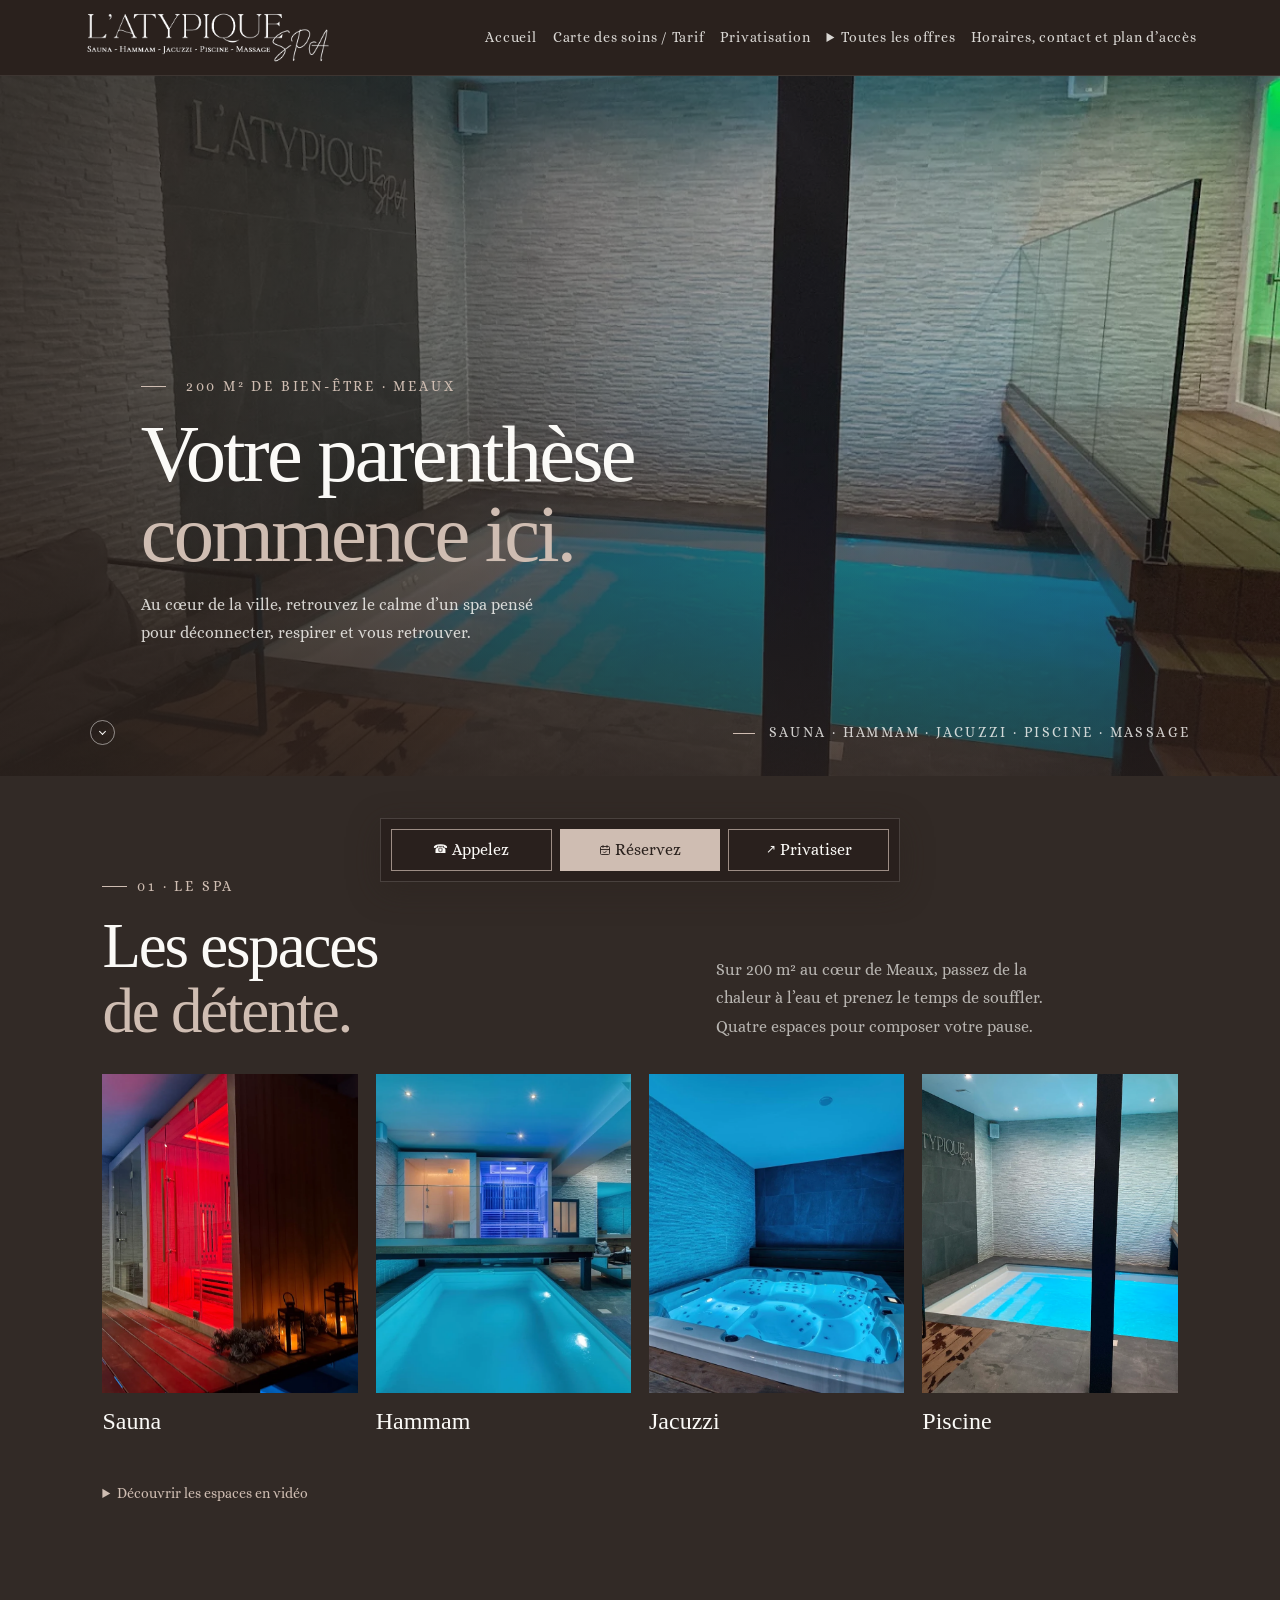
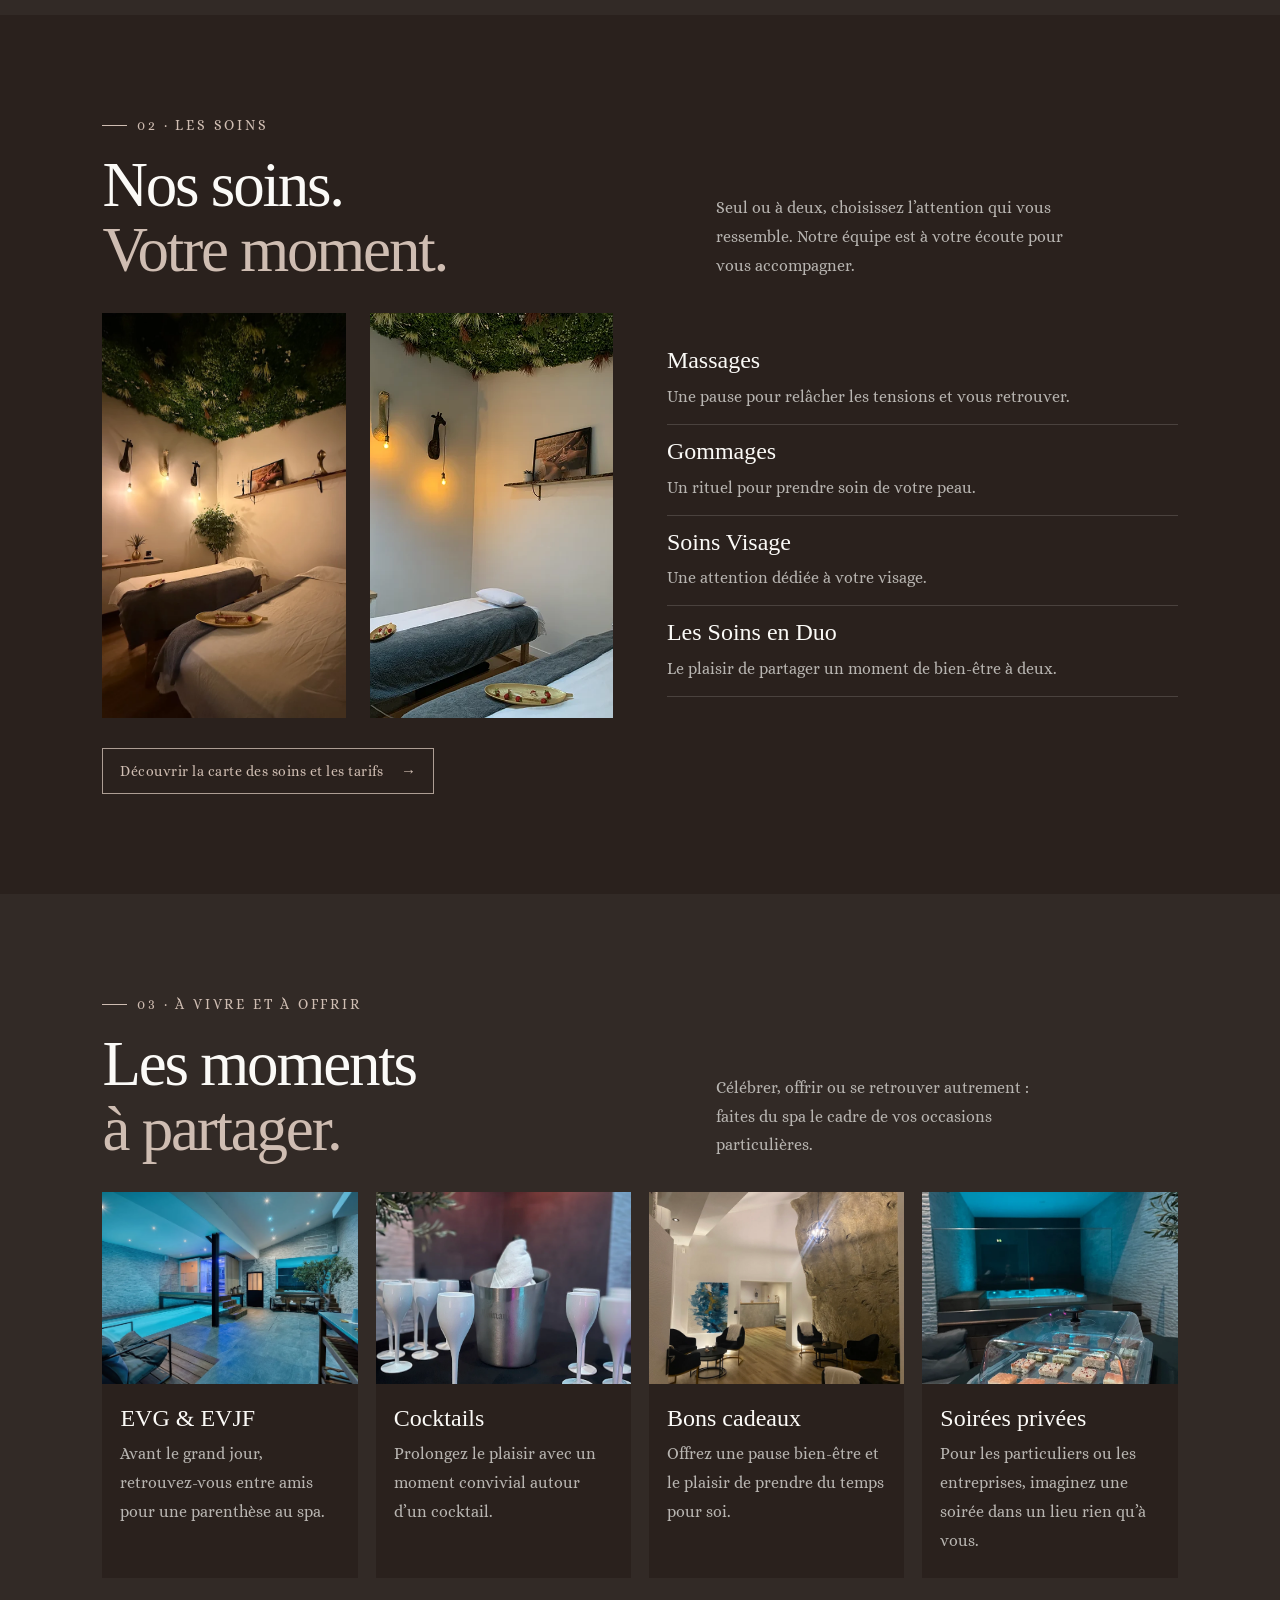
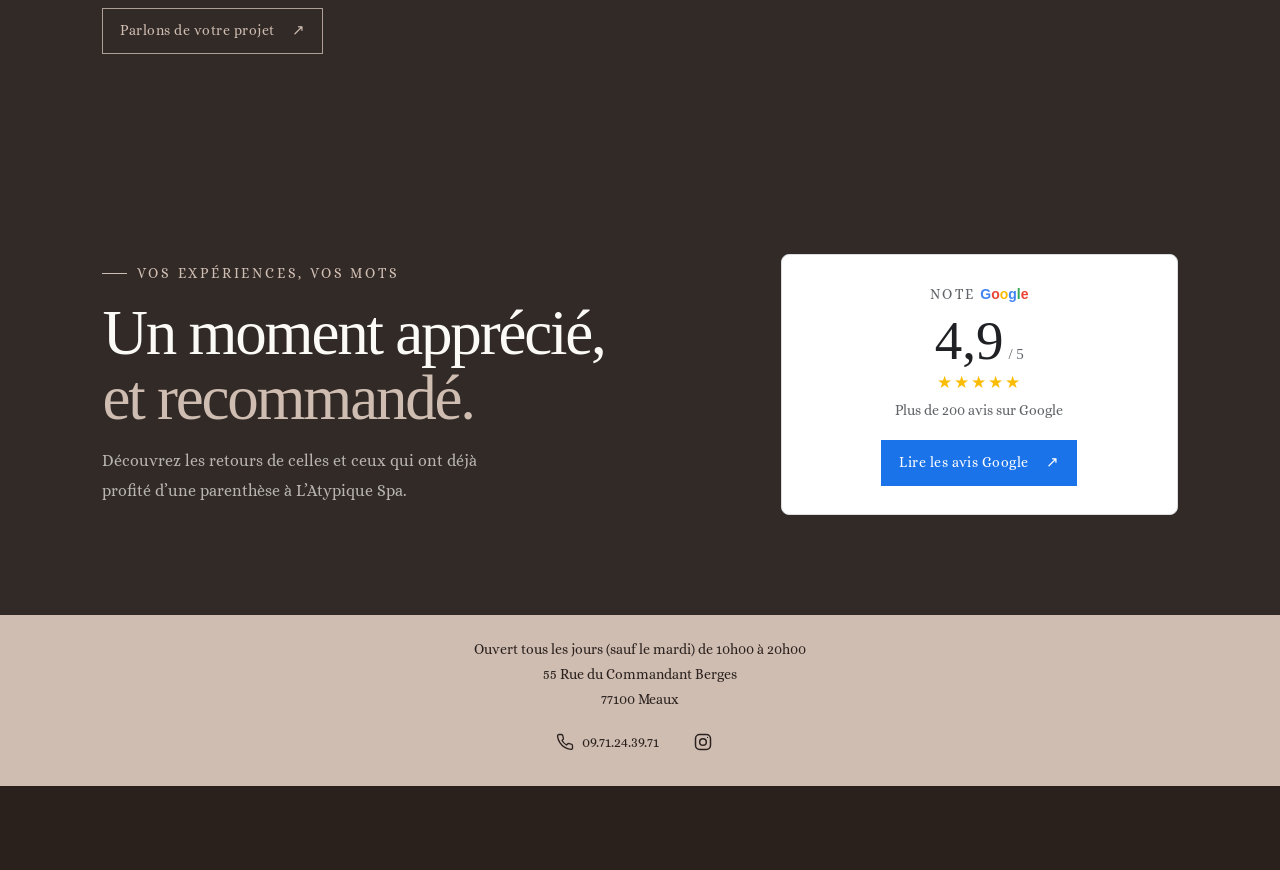
==== docs/index.html @ e6910a38 "Ajouter une page Privatisation Co-authored-by: Copilot <223556219+Copilot@users.noreply.github.com>" ====
<!doctype html>
<html lang="fr">
<head>
  <meta charset="utf-8">
  <meta name="viewport" content="width=device-width, initial-scale=1, viewport-fit=cover">
  <meta name="description" content="Découvrez L'Atypique Spa à Meaux : piscine, hammam, sauna, jacuzzi, soins personnalisés et espace privatisable.">
  <meta name="theme-color" content="#2a211d">
  <title>L’Atypique Spa — Le bien-être au cœur de Meaux</title>
  <link rel="icon" type="image/png" sizes="96x96" href="assets/favicon/favicon-96x96.png">
  <link rel="icon" type="image/svg+xml" href="assets/favicon/favicon.svg">
  <link rel="shortcut icon" href="assets/favicon/favicon.ico">
  <link rel="apple-touch-icon" sizes="180x180" href="assets/favicon/apple-touch-icon.png">
  <meta name="apple-mobile-web-app-title" content="L’Atypique Spa">
  <link rel="manifest" href="assets/favicon/site.webmanifest">
  <link rel="stylesheet" href="proposition-3.css?v=20261019-25">
</head>
<body>
  <a class="skip-link" href="#contenu">Aller au contenu</a>

  <header class="site-header">
    <a class="brand" href="#accueil" aria-label="L’Atypique Spa, accueil">
      <img class="brand-logo" src="assets/Logo/logo1.webp" alt="L’Atypique Spa — Sauna, hammam, jacuzzi, piscine et massage" width="683" height="140">
    </a>
    <input class="menu-toggle" type="checkbox" id="menu-toggle" aria-label="Ouvrir le menu">
    <label class="menu-button" for="menu-toggle" aria-label="Afficher le menu"><span></span><span></span><span></span></label>
    <nav class="main-nav" aria-label="Navigation principale">
      <a href="#accueil" aria-current="page">Accueil</a>
      <a href="carte-tarifs.html">Carte des soins / Tarif</a>
      <a href="privatisation.html">Privatisation</a>
      <details class="nav-offers">
        <summary>Toutes les offres</summary>
        <ul class="nav-submenu">
          <li><a href="carte-tarifs.html#massage">Nos Massages</a></li>
          <li><a href="carte-tarifs.html#gommage">Nos Gommages</a></li>
          <li><a href="carte-tarifs.html#visage">Soins Visage</a></li>
          <li><a href="carte-tarifs.html#duo">Les Soins en Duo</a></li>
          <li><a href="carte-tarifs.html#privatif">Le Spa Privatif</a></li>
          <li><a href="carte-tarifs.html#formules">Les Formules</a></li>
          <li><a href="carte-tarifs.html#evc">Offres Groupes</a></li>
          <li><a href="carte-tarifs.html#privatisation">Privatisation en Soirée</a></li>
        </ul>
      </details>
      <a href="contact.html">Horaires, contact et plan d’accès</a>
    </nav>
  </header>

  <main id="contenu">
    <section class="hero" id="accueil" aria-labelledby="hero-title">
      <video class="hero-video" autoplay muted loop playsinline preload="metadata" poster="assets/images/piscine-espace-detente.webp" aria-label="La piscine et l’espace détente de L’Atypique Spa">
        <source src="assets/video/Video-1.mp4" type="video/mp4">
      </video>
      <div class="hero-shade"></div>
      <div class="hero-copy">
        <p class="eyebrow"><span></span> 200 m² de bien-être · Meaux</p>
        <h1 id="hero-title">Votre parenthèse<br><em>commence ici.</em></h1>
        <p>Au cœur de la ville, retrouvez le calme d’un spa pensé pour déconnecter, respirer et vous retrouver.</p>
      </div>
      <div class="hero-caption"><span></span> Sauna · Hammam · Jacuzzi · Piscine · Massage</div>
      <a class="hero-scroll" href="#decouvrir" aria-label="Défiler vers le contenu"><span></span></a>
    </section>

    <div class="mobile-trust" aria-label="Les essentiels du spa">
      <span>Un espace<br>de <strong>200 m²</strong></span>
      <i></i>
      <span>Au cœur de<br><strong>Meaux</strong></span>
      <i></i>
      <span>Votre moment<br><strong>à vous</strong></span>
    </div>

    <section class="home-section section-pad" id="decouvrir" aria-labelledby="space-title">
      <div class="section-intro">
        <p class="eyebrow">01 · Le spa</p>
        <h2 id="space-title">Les espaces<br><em>de détente.</em></h2>
        <p>Sur 200 m² au cœur de Meaux, passez de la chaleur à l’eau et prenez le temps de souffler. Quatre espaces pour composer votre pause.</p>
      </div>
      <div class="home-gallery" id="espace">
        <figure>
          <img src="assets/images/sauna-eclairage-rouge.webp" alt="Le sauna et son éclairage chaleureux" loading="lazy">
          <figcaption>Sauna</figcaption>
        </figure>
        <figure>
          <img src="assets/images/piscine-vue-sauna-hammam.webp" alt="Vue de l’espace piscine et des accès au sauna et au hammam" loading="lazy">
          <figcaption>Hammam</figcaption>
        </figure>
        <figure>
          <img src="assets/images/jacuzzi-eclairage-bleu.webp" alt="Le jacuzzi éclairé de bleu" loading="lazy">
          <figcaption>Jacuzzi</figcaption>
        </figure>
        <figure>
          <img src="assets/images/piscine-espace-detente.webp" alt="La piscine de L’Atypique Spa" loading="lazy">
          <figcaption>Piscine</figcaption>
        </figure>
      </div>
      <details class="home-tour">
        <summary>Découvrir les espaces en vidéo</summary>
        <video class="film-video" controls loop playsinline preload="none" poster="assets/images/piscine-espace-detente.webp" aria-label="Visite vidéo de l’Atypique Spa">
        <source src="assets/video/Video-2.mp4" type="video/mp4">
        Votre navigateur ne prend pas en charge la lecture vidéo.
        </video>
      </details>
    </section>

    <section class="home-section home-care section-pad" id="soins" aria-labelledby="care-title">
      <div class="section-intro">
        <p class="eyebrow">02 · Les soins</p>
        <h2 id="care-title">Nos soins.<br><em>Votre moment.</em></h2>
        <p>Seul ou à deux, choisissez l’attention qui vous ressemble. Notre équipe est à votre écoute pour vous accompagner.</p>
      </div>
      <div class="home-care-layout">
        <div class="home-care-photos">
          <img src="assets/images/cabine-massage-duo.webp" alt="La cabine de soins duo au plafond végétal" loading="lazy">
          <img src="assets/images/cabine-soins-duo.webp" alt="Les tables de soins préparées pour votre accueil" loading="lazy">
        </div>
        <div class="home-care-options">
          <article><h3>Massages</h3><p>Une pause pour relâcher les tensions et vous retrouver.</p></article>
          <article><h3>Gommages</h3><p>Un rituel pour prendre soin de votre peau.</p></article>
          <article><h3>Soins Visage</h3><p>Une attention dédiée à votre visage.</p></article>
          <article><h3>Les Soins en Duo</h3><p>Le plaisir de partager un moment de bien-être à deux.</p></article>
        </div>
      </div>
      <a class="button button-outline home-section-link" href="carte-tarifs.html">Découvrir la carte des soins et les tarifs <span aria-hidden="true">→</span></a>
    </section>

    <section class="home-section section-pad" id="privatisation" aria-labelledby="moments-title">
      <div class="section-intro">
        <p class="eyebrow">03 · À vivre et à offrir</p>
        <h2 id="moments-title">Les moments<br><em>à partager.</em></h2>
        <p>Célébrer, offrir ou se retrouver autrement : faites du spa le cadre de vos occasions particulières.</p>
      </div>
      <div class="home-moments-grid">
        <article>
          <img src="assets/images/spa-vue-ensemble.webp" alt="L’espace spa pour se retrouver en groupe" loading="lazy">
          <div><h3>EVG & EVJF</h3><p>Avant le grand jour, retrouvez-vous entre amis pour une parenthèse au spa.</p></div>
        </article>
        <article>
          <img src="assets/images/coupes-seau-espace-spa.webp" alt="Des coupes et un seau dans l’espace spa" loading="lazy">
          <div><h3>Cocktails</h3><p>Prolongez le plaisir avec un moment convivial autour d’un cocktail.</p></div>
        </article>
        <article>
          <img src="assets/images/accueil-salon-mur-pierre.webp" alt="Le salon d’accueil de L’Atypique Spa" loading="lazy">
          <div><h3>Bons cadeaux</h3><p>Offrez une pause bien-être et le plaisir de prendre du temps pour soi.</p></div>
        </article>
        <article>
          <img src="assets/images/buffet-sale-vue-jacuzzi.webp" alt="Un buffet installé près du jacuzzi" loading="lazy">
          <div><h3>Soirées privées</h3><p>Pour les particuliers ou les entreprises, imaginez une soirée dans un lieu rien qu’à vous.</p></div>
        </article>
      </div>
      <a class="button button-outline home-section-link" href="tel:+33971243971">Parlons de votre projet <span aria-hidden="true">↗</span></a>
    </section>

    <section class="reviews section-pad" aria-labelledby="reviews-title">
      <div class="reviews-copy">
        <p class="eyebrow">Vos expériences, vos mots</p>
        <h2 id="reviews-title">Un moment apprécié,<br><em>et recommandé.</em></h2>
        <p>Découvrez les retours de celles et ceux qui ont déjà profité d’une parenthèse à L’Atypique Spa.</p>
      </div>
      <div class="reviews-card" aria-label="Note Google : 4,9 sur 5, basée sur plus de 200 avis">
        <span class="reviews-label">Note <span class="google-name" aria-label="Google"><span aria-hidden="true">G</span><span aria-hidden="true">o</span><span aria-hidden="true">o</span><span aria-hidden="true">g</span><span aria-hidden="true">l</span><span aria-hidden="true">e</span></span></span>
        <div class="reviews-score">
          <strong>4,9</strong>
          <span>/ 5</span>
        </div>
        <div class="reviews-stars" aria-hidden="true">★★★★★</div>
        <p>Plus de 200 avis sur Google</p>
        <a class="button button-outline" href="https://www.google.com/maps/search/?api=1&amp;query=L%27Atypique%20Spa%2C%2055%20rue%20du%20Commandant%20Berges%2C%2077100%20Meaux" target="_blank" rel="noopener noreferrer">Lire les avis Google <span aria-hidden="true">↗</span></a>
      </div>
    </section>
    <div class="hours-banner">
      <p>Ouvert tous les jours (sauf le mardi) de 10h00 à 20h00<br><span class="hours-address">55 Rue du Commandant Berges<br> 77100 Meaux</span></p>
      <div class="hours-contact">
        <a href="tel:+33971243971">
          <svg width="18" height="18" viewBox="0 0 24 24" fill="none" stroke="currentColor" stroke-width="1.8" stroke-linecap="round" stroke-linejoin="round" aria-hidden="true" focusable="false">
            <path d="M22 16.9v3a2 2 0 0 1-2.2 2 19.8 19.8 0 0 1-8.6-3.1 19.5 19.5 0 0 1-6-6 19.8 19.8 0 0 1-3.1-8.7A2 2 0 0 1 4.1 2h3a2 2 0 0 1 2 1.7c.1 1 .4 2 .7 2.9a2 2 0 0 1-.5 2.1L8 10a16 16 0 0 0 6 6l1.3-1.3a2 2 0 0 1 2.1-.5c.9.3 1.9.6 2.9.7a2 2 0 0 1 1.7 2z"></path>
          </svg>
          09.71.24.39.71
        </a>
        <a href="https://www.instagram.com/latypiquespa/" target="_blank" rel="noopener noreferrer" aria-label="L’Atypique Spa sur Instagram">
          <svg width="20" height="20" viewBox="0 0 24 24" fill="none" stroke="currentColor" stroke-width="1.8" stroke-linecap="round" stroke-linejoin="round" aria-hidden="true" focusable="false">
            <rect x="3" y="3" width="18" height="18" rx="5"></rect>
            <circle cx="12" cy="12" r="4"></circle>
            <circle cx="17.5" cy="6.5" r=".8" fill="currentColor" stroke="none"></circle>
          </svg>
        </a>
      </div>
    </div>
  </main>

  <div class="mobile-actions" aria-label="Actions rapides">
    <a href="tel:+33971243971"><span aria-hidden="true">☎</span> Appelez</a>
    <a class="mobile-booking" href="https://www.planity.com/latypique-spa-77100-meaux-qjz">
      <svg width="12" height="12" viewBox="0 0 24 24" fill="none" stroke="currentColor" stroke-width="1.8" stroke-linecap="round" stroke-linejoin="round" aria-hidden="true" focusable="false">
        <rect x="3" y="5" width="18" height="16" rx="2"></rect>
        <path d="M16 3v4M8 3v4M3 11h18M9 16l2 2 4-4"></path>
      </svg>
      Réservez
    </a>
    <a href="privatisation.html"><span aria-hidden="true">↗</span> Privatiser</a>
  </div>
  <script>
    const tour = document.querySelector(".home-tour");
    const tourSummary = tour.querySelector("summary");
    const tourVideo = tour.querySelector("video");

    tourSummary.addEventListener("click", () => {
      if (tour.open) {
        tourVideo.pause();
        return;
      }

      tourVideo.play().catch((error) => {
        console.error("La lecture automatique de la visite vidéo a échoué.", error);
      });
    });
  </script>
</body>
</html>
---- docs/proposition-3.css ----
@font-face {
  font-family: "Alice";
  font-style: normal;
  font-weight: 400;
  font-display: swap;
  src: url("assets/fonts/alice-latin.woff2") format("woff2");
}

:root {
  /* Palette commune a toutes les pages partageant cette feuille de style. */
  --color-black: #2a211d;
  --color-white: #fbfaf7;
  --color-accent: #cfbdb2;

  --ink: var(--color-black);
  --night: var(--color-black);
  --white: var(--color-white);
  --surface: color-mix(in srgb, var(--color-black) 96%, var(--color-white));
  --surface-raised: color-mix(in srgb, var(--color-black) 92%, var(--color-white));
  --muted: color-mix(in srgb, var(--color-white) 68%, var(--color-black));
  --serif: Georgia, "Noto Serif", "Times New Roman", serif;
  --sans: "Alice", Georgia, "Noto Serif", serif;
}

* {
  box-sizing: border-box;
}

html {
  scroll-behavior: smooth;
  scroll-padding-top: 80px;
}

body {
  margin: 0;
  padding-bottom: 84px;
  color: var(--white);
  background: var(--night);
  font-family: var(--sans);
  font-size: 15px;
  line-height: 1.65;
  -webkit-font-smoothing: antialiased;
}

img,
video {
  display: block;
  max-width: 100%;
}

a {
  color: inherit;
  text-decoration: none;
}

.skip-link {
  position: absolute;
  z-index: 20;
  top: 10px;
  left: 10px;
  padding: 10px 15px;
  color: var(--ink);
  background: var(--color-accent);
  transform: translateY(-150%);
}

.skip-link:focus {
  transform: translateY(0);
}

.site-header {
  position: relative;
  z-index: 8;
  display: flex;
  height: 76px;
  align-items: center;
  justify-content: space-between;
  padding: 0 6.5%;
  background: var(--color-black);
  border-bottom: 1px solid color-mix(in srgb, var(--color-white) 9%, transparent);
}

.brand {
  display: flex;
  flex-shrink: 0;
  align-items: center;
  line-height: 1;
}

.brand-logo {
  width: 250px;
  height: auto;
}

.footer-brand {
  font-family: var(--serif);
  font-size: 25px;
  letter-spacing: .055em;
}

.footer-brand i {
  color: var(--color-accent);
  font-family: var(--serif);
  font-size: .7em;
  font-weight: 400;
}

.main-nav {
  position: absolute;
  top: 100%;
  right: 0;
  left: 0;
  display: none;
  flex-direction: column;
  align-items: stretch;
  gap: 0;
  max-height: calc(100dvh - 80px - 84px);
  padding: 5px 6.5% 16px;
  overflow-y: auto;
  color: color-mix(in srgb, var(--color-white) 84%, transparent);
  background: var(--color-black);
  box-shadow: 0 12px 18px color-mix(in srgb, var(--color-black) 27%, transparent);
  font-size: 14px;
  letter-spacing: .055em;
}

.main-nav > a,
.main-nav > .nav-pending,
.nav-offers summary {
  padding: 11px 4px;
  border-bottom: 1px solid color-mix(in srgb, var(--color-white) 10%, transparent);
}

.menu-toggle:checked ~ .main-nav {
  display: flex;
}

.main-nav > a:not(.nav-phone):hover,
.main-nav > a:not(.nav-phone):focus-visible {
  color: var(--color-accent);
}

.nav-offers {
  position: relative;
}

.nav-offers summary {
  cursor: pointer;
}

.nav-offers summary:hover,
.nav-offers summary:focus-visible {
  color: var(--color-accent);
}

.nav-submenu {
  margin: 0;
  padding: 4px 0 4px 20px;
  list-style: none;
  background: var(--night);
}

.nav-submenu li {
  padding: 8px 0;
}

.nav-submenu a {
  display: block;
}

.nav-submenu a:hover,
.nav-submenu a:focus-visible {
  color: var(--color-accent);
}

.nav-phone {
  display: inline-flex;
  align-items: center;
  gap: 10px;
  padding: 10px 14px;
  color: var(--white);
  border: 1px solid color-mix(in srgb, var(--color-accent) 75%, transparent);
  white-space: nowrap;
}

.nav-phone span {
  color: var(--color-accent);
  font-size: 14px;
}

.menu-toggle {
  position: absolute;
  width: 1px;
  height: 1px;
  overflow: hidden;
  clip-path: inset(50%);
  white-space: nowrap;
}

.menu-button {
  display: flex;
  width: 38px;
  height: 38px;
  flex-direction: column;
  align-items: center;
  justify-content: center;
  gap: 5px;
  cursor: pointer;
}

.menu-button span {
  width: 22px;
  height: 1px;
  background: var(--color-accent);
}

.menu-toggle:focus-visible + .menu-button {
  outline: 2px solid var(--color-accent);
  outline-offset: 3px;
}

.hero {
  position: relative;
  display: flex;
  min-height: min(700px, calc(100svh - 76px));
  align-items: flex-end;
  overflow: hidden;
  background: var(--color-black);
}

.hero-video,
.hero-shade {
  position: absolute;
  inset: 0;
  width: 100%;
  height: 100%;
}

.hero-video {
  object-fit: cover;
  object-position: center 52%;
}

.hero-shade {
  background: linear-gradient(90deg, color-mix(in srgb, var(--color-black) 82%, transparent), color-mix(in srgb, var(--color-black) 48%, transparent) 48%, color-mix(in srgb, var(--color-black) 14%, transparent)),
    linear-gradient(0deg, color-mix(in srgb, var(--color-black) 72%, transparent), transparent 58%);
}

.hero-copy {
  position: relative;
  z-index: 1;
  width: min(650px, 74%);
  margin: 0 0 105px 11%;
  animation: enter .7s ease both;
}

.eyebrow {
  display: flex;
  align-items: center;
  gap: 10px;
  margin: 0 0 17px;
  color: var(--color-accent);
  font-size: 9px;
  font-weight: 500;
  letter-spacing: .2em;
  line-height: 1.5;
  text-transform: uppercase;
}

.eyebrow::before {
  width: 25px;
  height: 1px;
  background: var(--color-accent);
  content: "";
}

h1,
h2,
h3,
p {
  margin-top: 0;
}

.hero h1,
.welcome h2,
.section-intro h2,
.space h2,
.care h2,
.film h2,
.private h2,
.visit h2 {
  font-family: var(--serif);
  font-weight: 400;
  letter-spacing: -.035em;
}

.hero h1 {
  max-width: 620px;
  margin: 0 0 17px;
  font-size: clamp(53px, 6.3vw, 85px);
  line-height: .99;
}

.hero h1 em,
.welcome h2 em,
.section-intro h2 em,
.space h2 em,
.care h2 em,
.film h2 em,
.private h2 em,
.visit h2 em {
  color: var(--color-accent);
  font-style: normal;
}

.hero-copy > p:not(.eyebrow) {
  max-width: 410px;
  margin: 0 0 23px;
  color: color-mix(in srgb, var(--color-white) 82%, transparent);
  font-size: 12px;
  line-height: 1.8;
}

.hero-actions {
  display: flex;
  flex-wrap: wrap;
  align-items: center;
  gap: 22px;
}

.button {
  display: inline-flex;
  min-height: 46px;
  align-items: center;
  justify-content: center;
  gap: 17px;
  padding: 0 17px;
  font-size: 10px;
  letter-spacing: .035em;
  transition: color .2s ease, background .2s ease, border-color .2s ease;
}

.button span {
  font-size: 15px;
}

.button-light {
  color: var(--ink);
  background: var(--color-accent);
}

.button-light:hover,
.button-light:focus-visible {
  color: var(--color-black);
  background: var(--white);
}

.button-outline {
  color: var(--color-accent);
  border: 1px solid color-mix(in srgb, var(--color-accent) 80%, transparent);
}

.button-outline:hover,
.button-outline:focus-visible {
  color: var(--ink);
  background: var(--color-accent);
}

.hero-call {
  display: inline-flex;
  align-items: center;
  gap: 10px;
  color: var(--white);
  font-size: 10px;
}

.call-icon {
  display: inline-flex;
  width: 27px;
  height: 27px;
  align-items: center;
  justify-content: center;
  color: var(--color-accent);
  border: 1px solid color-mix(in srgb, var(--color-accent) 50%, transparent);
}

.hero-caption {
  position: absolute;
  right: 7%;
  bottom: 32px;
  z-index: 1;
  color: color-mix(in srgb, var(--color-white) 80%, transparent);
  font-size: 8px;
  letter-spacing: .17em;
  text-transform: uppercase;
}

.hero-caption span {
  display: inline-block;
  width: 22px;
  height: 1px;
  margin: 0 8px 3px 0;
  background: var(--color-accent);
}

.hero-scroll {
  position: absolute;
  bottom: 31px;
  left: 7%;
  z-index: 1;
  display: flex;
  width: 25px;
  height: 25px;
  align-items: center;
  justify-content: center;
  border: 1px solid color-mix(in srgb, var(--color-white) 50%, transparent);
  border-radius: 50%;
}

.hero-scroll span {
  width: 5px;
  height: 5px;
  border-right: 1px solid var(--white);
  border-bottom: 1px solid var(--white);
  transform: translateY(-1px) rotate(45deg);
}

.mobile-trust {
  display: none;
}

.section-pad {
  padding: 100px max(8%, calc((100vw - 1100px) / 2));
}

.welcome {
  display: grid;
  grid-template-columns: .95fr 1fr;
  align-items: center;
  gap: 9%;
  padding-top: 105px;
  padding-bottom: 105px;
  background: var(--surface);
}

.welcome-image {
  position: relative;
  padding: 0 20px 20px 0;
}

.welcome-image::after {
  position: absolute;
  right: 0;
  bottom: 0;
  left: 20px;
  height: 83%;
  border: 1px solid color-mix(in srgb, var(--color-accent) 65%, transparent);
  content: "";
}

.welcome-image img {
  position: relative;
  z-index: 1;
  width: 100%;
  aspect-ratio: 1.03;
  object-fit: cover;
}

.image-tag {
  position: absolute;
  z-index: 2;
  right: 0;
  bottom: 0;
  padding: 9px 12px;
  color: var(--white);
  background: var(--ink);
  font-size: 8px;
  letter-spacing: .12em;
  text-transform: uppercase;
}

.welcome-copy .eyebrow {
  margin-bottom: 15px;
}

.welcome h2,
.section-intro h2,
.space h2,
.care h2,
.film h2,
.visit h2 {
  margin-bottom: 20px;
  font-size: clamp(43px, 5vw, 63px);
  line-height: 1.03;
}

.welcome-lead {
  margin-bottom: 11px;
  color: var(--white);
  font-family: var(--serif);
  font-size: 17px;
  line-height: 1.5;
}

.welcome-copy > p:not(.eyebrow, .welcome-lead) {
  max-width: 470px;
  margin-bottom: 19px;
  color: var(--muted);
  font-size: 11px;
  line-height: 1.9;
}

.text-link {
  display: inline-block;
  padding-bottom: 5px;
  color: var(--color-accent);
  border-bottom: 1px solid color-mix(in srgb, var(--color-accent) 80%, transparent);
  font-size: 10px;
}

.text-link span {
  margin-left: 14px;
}

.experiences {
  padding-top: 90px;
  padding-bottom: 100px;
  background: var(--night);
}

.section-intro {
  display: grid;
  grid-template-columns: 1.05fr .9fr;
  align-items: end;
  column-gap: 7%;
  margin-bottom: 34px;
}

.section-intro .eyebrow {
  grid-column: 1 / -1;
}

.section-intro h2 {
  margin-bottom: 0;
}

.section-intro > p:last-child {
  max-width: 350px;
  margin: 0 0 2px;
  color: var(--muted);
  font-size: 11px;
  line-height: 1.8;
}

.experience-grid {
  display: grid;
  grid-template-columns: repeat(3, 1fr);
  gap: 14px;
}

.experience-card {
  position: relative;
  min-height: 355px;
  overflow: hidden;
  background: var(--surface-raised);
}

.experience-card::after {
  position: absolute;
  inset: 0;
  background: linear-gradient(180deg, color-mix(in srgb, var(--color-black) 5%, transparent) 20%, color-mix(in srgb, var(--color-black) 14%, transparent) 42%, color-mix(in srgb, var(--color-black) 91%, transparent) 100%);
  content: "";
}

.experience-card img {
  position: absolute;
  inset: 0;
  width: 100%;
  height: 100%;
  object-fit: cover;
  transition: transform .4s ease;
}

.experience-card:hover img {
  transform: scale(1.04);
}

.experience-care img {
  object-position: 52% center;
}

.experience-private img {
  object-position: 50% center;
}

.card-number,
.card-info,
.card-arrow {
  position: absolute;
  z-index: 1;
}

.card-number {
  top: 16px;
  left: 16px;
  color: var(--white);
  font-size: 8px;
  letter-spacing: .16em;
}

.card-info {
  right: 35px;
  bottom: 19px;
  left: 17px;
  display: flex;
  flex-direction: column;
  line-height: 1.35;
}

.card-info strong {
  font-family: var(--serif);
  font-size: 22px;
  font-weight: 400;
}

.card-info small {
  margin-top: 4px;
  color: color-mix(in srgb, var(--color-white) 75%, transparent);
  font-size: 9px;
}

.card-arrow {
  right: 14px;
  bottom: 20px;
  color: var(--color-accent);
  font-size: 15px;
}

.space {
  display: grid;
  grid-template-columns: .83fr 1.12fr;
  align-items: center;
  gap: 9%;
  padding-top: 98px;
  padding-bottom: 98px;
  background: var(--surface);
}

.space h2 {
  margin-bottom: 15px;
}

.space-copy > p:not(.eyebrow, .small-note) {
  max-width: 390px;
  margin-bottom: 21px;
  color: var(--muted);
  font-size: 11px;
  line-height: 1.85;
}

.amenities {
  display: grid;
  grid-template-columns: 1fr 1fr;
  gap: 0 18px;
  max-width: 340px;
  margin: 0;
  padding: 0;
  list-style: none;
  border-top: 1px solid color-mix(in srgb, var(--color-white) 15%, transparent);
}

.amenities li {
  padding: 11px 0;
  color: var(--white);
  border-bottom: 1px solid color-mix(in srgb, var(--color-white) 15%, transparent);
  font-family: var(--serif);
  font-size: 16px;
}

.amenities span {
  margin-right: 9px;
  color: var(--color-accent);
  font-family: var(--sans);
  font-size: 8px;
}

.small-note {
  display: flex;
  gap: 8px;
  align-items: flex-start;
  max-width: 350px;
  margin: 17px 0 0;
  color: var(--muted);
  font-size: 9px;
  line-height: 1.7;
}

.small-note span {
  color: var(--color-accent);
  font-size: 14px;
}

.space-photo {
  position: relative;
}

.space-photo img {
  width: 100%;
  aspect-ratio: 1.37;
  object-fit: cover;
}

.photo-caption {
  position: absolute;
  right: 0;
  bottom: 0;
  padding: 10px 14px;
  color: var(--white);
  background: color-mix(in srgb, var(--color-black) 90%, transparent);
  font-family: var(--serif);
  font-size: 12px;
  font-style: italic;
}

.care {
  display: grid;
  grid-template-columns: .92fr 1fr;
  align-items: center;
  gap: 9%;
  padding-top: 105px;
  padding-bottom: 110px;
  background: var(--night);
}

.care-image {
  position: relative;
  padding: 0 0 22px 21px;
}

.care-image::before {
  position: absolute;
  top: -16px;
  right: 21px;
  bottom: 35px;
  left: 0;
  border: 1px solid color-mix(in srgb, var(--color-accent) 55%, transparent);
  content: "";
}

.care-image img {
  position: relative;
  width: 100%;
  aspect-ratio: .91;
  object-fit: cover;
}

.care-stamp {
  position: absolute;
  right: -4px;
  bottom: 0;
  padding: 11px 13px;
  color: var(--color-accent);
  background: var(--night);
  font-size: 8px;
  letter-spacing: .16em;
  line-height: 1.5;
}

.care h2 {
  margin-bottom: 15px;
}

.care-copy > p:not(.eyebrow) {
  max-width: 450px;
  margin-bottom: 20px;
  color: var(--muted);
  font-size: 11px;
  line-height: 1.85;
}

.care-list {
  margin: 0 0 22px;
  border-top: 1px solid color-mix(in srgb, var(--color-white) 15%, transparent);
}

.care-list > div {
  display: grid;
  grid-template-columns: 26px 1fr;
  gap: 8px;
  padding: 12px 0;
  border-bottom: 1px solid color-mix(in srgb, var(--color-white) 15%, transparent);
}

.care-list > div > span {
  padding-top: 3px;
  color: var(--color-accent);
  font-size: 8px;
}

.care-list p {
  margin: 0;
}

.care-list strong,
.care-list small {
  display: block;
}

.care-list strong {
  margin-bottom: 2px;
  color: var(--white);
  font-family: var(--serif);
  font-size: 16px;
  font-weight: 400;
}

.care-list small {
  color: var(--muted);
  font-size: 9px;
}

.reviews {
  display: grid;
  grid-template-columns: 1.1fr .75fr;
  align-items: center;
  gap: 9%;
  background: var(--surface);
}

.reviews h2 {
  margin-bottom: 15px;
  font-family: var(--serif);
  font-size: clamp(43px, 5vw, 63px);
  font-weight: 400;
  letter-spacing: -.035em;
  line-height: 1.03;
}

.reviews h2 em {
  color: var(--color-accent);
  font-style: normal;
}

.reviews-copy > p:last-child {
  max-width: 390px;
  margin-bottom: 0;
  color: var(--muted);
  font-size: 11px;
  line-height: 1.85;
}

.reviews-card {
  display: flex;
  min-height: 245px;
  flex-direction: column;
  align-items: center;
  justify-content: center;
  padding: 28px;
  color: #202124;
  background: #fff;
  text-align: center;
  border: 1px solid #dadce0;
  border-radius: 8px;
}

.reviews-label {
  color: #5f6368;
  font-size: 9px;
  letter-spacing: .16em;
  text-transform: uppercase;
}

.google-name {
  font-family: Arial, sans-serif;
  font-weight: 600;
  letter-spacing: 0;
  text-transform: none;
}

.google-name > span:nth-child(1),
.google-name > span:nth-child(4) {
  color: #4285f4;
}

.google-name > span:nth-child(2),
.google-name > span:nth-child(6) {
  color: #ea4335;
}

.google-name > span:nth-child(3) {
  color: #fbbc05;
}

.google-name > span:nth-child(5) {
  color: #34a853;
}

.reviews-score {
  display: flex;
  align-items: baseline;
  gap: 5px;
  margin-top: 7px;
  font-family: var(--serif);
}

.reviews-score strong {
  color: #202124;
  font-size: 55px;
  font-weight: 400;
  line-height: 1;
}

.reviews-score span {
  color: #5f6368;
  font-size: 15px;
}

.reviews-stars {
  margin-top: 6px;
  color: #fbbc04;
  font-size: 17px;
  letter-spacing: .12em;
  line-height: 1;
}

.reviews-card > p {
  margin: 8px 0 18px;
  color: #5f6368;
  font-size: 10px;
}

.reviews-card .button {
  color: #fff;
  background: #1a73e8;
  border-color: #1a73e8;
}

.reviews-card .button:hover,
.reviews-card .button:focus-visible {
  color: #fff;
  background: #185abc;
  border-color: #185abc;
}

.hours-banner {
  padding: 22px 5%;
  color: var(--ink);
  background: var(--color-accent);
  text-align: center;
}

.hours-banner p {
  margin: 0;
  font-size: 12px;
  line-height: 1.8;
}

.hours-contact {
  display: flex;
  align-items: center;
  justify-content: center;
  gap: 22px;
  margin-top: 8px;
  font-size: 12px;
}

.hours-contact a {
  display: inline-flex;
  min-height: 44px;
  align-items: center;
  justify-content: center;
  gap: 8px;
}

.hours-contact a[aria-label] {
  min-width: 44px;
}

.film {
  display: grid;
  grid-template-columns: .7fr 1.3fr;
  align-items: center;
  gap: 7%;
  padding-top: 75px;
  padding-bottom: 75px;
  background: var(--surface);
}

.film h2 {
  margin-bottom: 0;
  font-size: clamp(34px, 4.2vw, 53px);
}

.film-video {
  width: 100%;
  max-height: 370px;
  aspect-ratio: 16 / 9;
  background: var(--color-black);
  object-fit: cover;
}

.private {
  position: relative;
  display: flex;
  min-height: 520px;
  align-items: center;
  overflow: hidden;
  background: var(--color-black);
}

.private-image,
.private-shade {
  position: absolute;
  inset: 0;
  width: 100%;
  height: 100%;
}

.private-image {
  object-fit: cover;
  object-position: center 52%;
}

.private-shade {
  background: linear-gradient(90deg, color-mix(in srgb, var(--color-black) 90%, transparent), color-mix(in srgb, var(--color-black) 66%, transparent) 47%, color-mix(in srgb, var(--color-black) 20%, transparent));
}

.private-copy {
  position: relative;
  z-index: 1;
  width: min(580px, 75%);
  margin-left: 11%;
  padding: 76px 0;
}

.private h2 {
  margin-bottom: 17px;
  font-size: clamp(48px, 5.7vw, 73px);
  line-height: .99;
}

.private-copy > p:not(.eyebrow) {
  max-width: 390px;
  margin-bottom: 22px;
  color: color-mix(in srgb, var(--color-white) 80%, transparent);
  font-size: 11px;
  line-height: 1.8;
}

.visit {
  padding-top: 78px;
  padding-bottom: 82px;
  text-align: center;
}

.visit .eyebrow {
  justify-content: center;
}

.visit .eyebrow::after {
  width: 25px;
  height: 1px;
  background: var(--color-accent);
  content: "";
}

.visit h2 {
  margin-bottom: 12px;
}

.visit > p:not(.eyebrow) {
  margin-bottom: 20px;
  color: var(--muted);
  font-size: 10px;
}

.visit-actions {
  display: flex;
  flex-direction: column;
  align-items: center;
  gap: 15px;
}

.site-footer {
  display: grid;
  grid-template-columns: 1fr auto auto;
  gap: 28px;
  align-items: center;
  padding: 27px 7%;
  color: color-mix(in srgb, var(--color-white) 77%, transparent);
  background: var(--color-black);
  border-top: 1px solid color-mix(in srgb, var(--color-white) 9%, transparent);
}

.footer-brand {
  color: var(--white);
  font-size: 19px;
}

.site-footer > p,
.site-footer > a:not(.footer-brand) {
  margin: 0;
  font-size: 9px;
  line-height: 1.65;
}

.site-footer > a:not(.footer-brand):hover {
  color: var(--color-accent);
}

.footer-links {
  display: flex;
  grid-column: 1 / -1;
  justify-content: space-between;
  padding-top: 14px;
  color: var(--muted);
  border-top: 1px solid color-mix(in srgb, var(--color-white) 10%, transparent);
  font-size: 8px;
}

.footer-links a:hover {
  color: var(--color-accent);
}

.mobile-actions {
  position: fixed;
  z-index: 7;
  right: 50%;
  bottom: 18px;
  display: grid;
  width: min(520px, calc(100% - 40px));
  grid-template-columns: repeat(3, minmax(0, 1fr));
  gap: 8px;
  padding: 10px;
  background: color-mix(in srgb, var(--color-black) 97%, transparent);
  border: 1px solid color-mix(in srgb, var(--color-white) 15%, transparent);
  box-shadow: 0 8px 32px color-mix(in srgb, var(--color-black) 45%, transparent);
  backdrop-filter: blur(10px);
  transform: translateX(50%);
}

.mobile-actions a {
  display: flex;
  min-width: 0;
  min-height: 42px;
  align-items: center;
  justify-content: center;
  gap: 4px;
  color: var(--white);
  font-size: 16px;
  white-space: nowrap;
}

.mobile-actions .mobile-booking {
  color: var(--ink);
  background: var(--color-accent);
}

.mobile-actions a:not(.mobile-booking) {
  border: 1px solid color-mix(in srgb, var(--color-accent) 70%, transparent);
}

.mobile-actions span {
  font-size: 12px;
}

@keyframes enter {
  from {
    opacity: 0;
    transform: translateY(12px);
  }
  to {
    opacity: 1;
    transform: translateY(0);
  }
}

@media (max-width: 850px) {
  .brand-logo {
    width: 200px;
  }

  .site-header {
    padding: 0 5%;
  }

  .nav-phone {
    padding: 9px 10px;
  }

  .section-pad {
    padding-right: 6%;
    padding-left: 6%;
  }

  .experience-card {
    min-height: 295px;
  }
}

@media (min-width: 621px) {
  .main-nav,
  .eyebrow,
  .button,
  .text-link,
  .hero-caption,
  .image-tag,
  .card-number,
  .card-info small,
  .amenities span,
  .small-note,
  .photo-caption,
  .care-stamp,
  .care-list > div > span,
  .care-list small,
  .reviews-label,
  .reviews-card > p,
  .hours-banner p,
  .hours-contact {
    font-size: 14px;
  }

  .hero-copy > p:not(.eyebrow),
  .welcome-copy > p:not(.eyebrow, .welcome-lead),
  .section-intro > p:last-child,
  .space-copy > p:not(.eyebrow, .small-note),
  .care-copy > p:not(.eyebrow),
  .reviews-copy > p:last-child,
  .private-copy > p:not(.eyebrow),
  .visit > p:not(.eyebrow) {
    font-size: 16px;
  }

  .site-header {
    height: auto;
    min-height: 76px;
    gap: 24px;
    padding-top: 12px;
    padding-bottom: 12px;
  }

  .menu-toggle,
  .menu-button {
    display: none;
  }

  .main-nav {
    position: static;
    display: flex;
    flex-direction: row;
    flex-wrap: wrap;
    align-items: center;
    justify-content: flex-end;
    gap: 8px 16px;
    max-height: none;
    padding: 0;
    overflow: visible;
    box-shadow: none;
  }

  .main-nav > a,
  .main-nav > .nav-pending,
  .nav-offers summary {
    padding: 0;
    border-bottom: 0;
  }

  .nav-submenu {
    position: absolute;
    top: 100%;
    right: 0;
    width: max-content;
    max-width: 100vw;
    margin: 10px 0 0;
    padding: 12px 18px;
    border: 1px solid color-mix(in srgb, var(--color-accent) 45%, transparent);
  }

}

@media (max-width: 620px) {
  html {
    scroll-padding-top: 64px;
  }

  body {
    padding-bottom: calc(61px + env(safe-area-inset-bottom));
  }

  .site-header {
    position: sticky;
    top: 0;
    height: 64px;
    padding: 0 5.5%;
  }

  .brand-logo {
    width: min(250px, 68vw);
  }

  .main-nav {
    padding: 5px 5.5% 16px;
    max-height: calc(100dvh - 64px - 61px - env(safe-area-inset-bottom));
  }

  .main-nav > a,
  .main-nav > .nav-pending,
  .nav-offers summary {
    font-size: 16px;
  }

  .nav-submenu {
    font-size: 16px;
  }

  .main-nav .nav-phone {
    justify-content: space-between;
    margin-top: 10px;
    padding: 11px 12px;
    border: 1px solid color-mix(in srgb, var(--color-accent) 75%, transparent);
  }

  .hero {
    min-height: min(690px, calc(100svh - 64px));
    min-height: min(690px, calc(100dvh - 64px));
    align-items: flex-end;
  }

  .hero-video {
    object-position: center center;
  }

  .hero-shade {
    background: linear-gradient(0deg, color-mix(in srgb, var(--color-black) 94%, transparent), color-mix(in srgb, var(--color-black) 63%, transparent) 49%, color-mix(in srgb, var(--color-black) 8%, transparent));
  }

  .hero-copy {
    width: 89%;
    margin: 0 5.5% 76px;
  }

  .hero .eyebrow {
    margin-bottom: 13px;
    font-size: 8px;
    letter-spacing: .17em;
  }

  .hero h1 {
    margin-bottom: 13px;
    font-size: clamp(43px, 12.2vw, 64px);
    line-height: 1;
  }

  .hero-copy > p:not(.eyebrow) {
    max-width: 320px;
    margin-bottom: 17px;
    font-size: 16px;
  }

  .hero-actions {
    gap: 15px;
  }

  .button {
    min-height: 43px;
    gap: 12px;
    padding: 0 13px;
    font-size: 9px;
  }

  .hero-call {
    font-size: 9px;
  }

  .hero-caption {
    right: 5.5%;
    bottom: 20px;
    font-size: 7px;
    letter-spacing: .11em;
  }

  .hero-caption span {
    width: 15px;
  }

  .hero-scroll {
    display: none;
  }

  .mobile-trust {
    display: flex;
    min-height: 48px;
    align-items: center;
    justify-content: center;
    gap: 9px;
    padding: 8px 5%;
    color: var(--muted);
    background: var(--surface-raised);
    font-size: 8px;
    letter-spacing: .015em;
    text-align: center;
  }

  .mobile-trust strong {
    color: var(--color-accent);
    font-weight: 500;
  }

  .mobile-trust > span {
    flex: 1;
    white-space: nowrap;
  }

  .mobile-trust i {
    flex-shrink: 0;
    width: 1px;
    height: 17px;
    background: color-mix(in srgb, var(--color-accent) 58%, transparent);
  }

  .section-pad {
    padding: 62px 5.5%;
  }

  .welcome {
    grid-template-columns: 1fr;
    gap: 34px;
    padding-top: 56px;
    padding-bottom: 60px;
  }

  .welcome-image {
    order: 2;
    padding-right: 14px;
    padding-bottom: 14px;
  }

  .welcome-image::after {
    left: 14px;
    height: 80%;
  }

  .welcome-image img {
    aspect-ratio: 1.25;
  }

  .image-tag {
    padding: 7px 9px;
    font-size: 7px;
  }

  .welcome-copy .eyebrow,
  .section-intro .eyebrow,
  .space .eyebrow,
  .care .eyebrow,
  .film .eyebrow,
  .private .eyebrow {
    margin-bottom: 12px;
    font-size: 8px;
    letter-spacing: .17em;
  }

  .welcome h2,
  .section-intro h2,
  .space h2,
  .care h2,
  .film h2,
  .visit h2 {
    margin-bottom: 14px;
    font-size: clamp(38px, 10vw, 51px);
    line-height: 1.05;
  }

  .welcome-lead {
    font-size: 16px;
  }

  .welcome-copy > p:not(.eyebrow, .welcome-lead) {
    margin-bottom: 14px;
    font-size: 10px;
  }

  .experiences {
    padding-top: 61px;
    padding-bottom: 65px;
  }

  .section-intro {
    grid-template-columns: 1fr;
    gap: 0;
    margin-bottom: 21px;
  }

  .section-intro h2 {
    margin-bottom: 10px;
  }

  .section-intro > p:last-child {
    max-width: 340px;
    margin-bottom: 0;
    font-size: 10px;
  }

  .experience-grid {
    grid-template-columns: 1fr;
    gap: 10px;
  }

  .experience-card {
    min-height: 0;
    aspect-ratio: 1.54;
  }

  .experience-care {
    aspect-ratio: 1.68;
  }

  .experience-private {
    aspect-ratio: 1.54;
  }

  .card-number {
    top: 12px;
    left: 13px;
    font-size: 7px;
  }

  .card-info {
    right: 35px;
    bottom: 13px;
    left: 13px;
  }

  .card-info strong {
    font-size: 20px;
  }

  .card-info small {
    margin-top: 2px;
    font-size: 8px;
  }

  .card-arrow {
    right: 12px;
    bottom: 16px;
  }

  .space {
    grid-template-columns: 1fr;
    gap: 25px;
    padding-top: 61px;
    padding-bottom: 61px;
  }

  .space-copy > p:not(.eyebrow, .small-note) {
    margin-bottom: 15px;
    font-size: 10px;
  }

  .amenities {
    max-width: none;
    gap: 0 15px;
  }

  .amenities li {
    padding: 9px 0;
    font-size: 15px;
  }

  .small-note {
    margin-top: 13px;
    font-size: 8px;
  }

  .space-photo img {
    aspect-ratio: 1.2;
  }

  .photo-caption {
    padding: 8px 10px;
    font-size: 10px;
  }

  .care {
    grid-template-columns: 1fr;
    gap: 31px;
    padding-top: 61px;
    padding-bottom: 64px;
  }

  .care-image {
    order: 2;
    padding: 0 0 17px 14px;
  }

  .care-image::before {
    top: -12px;
    right: 14px;
    bottom: 28px;
  }

  .care-image img {
    aspect-ratio: 1.23;
  }

  .care-stamp {
    right: -3px;
    padding: 8px 10px;
    font-size: 7px;
  }

  .care-copy > p:not(.eyebrow) {
    margin-bottom: 14px;
    font-size: 10px;
  }

  .care-list {
    margin-bottom: 17px;
  }

  .care-list > div {
    padding: 9px 0;
  }

  .care-list strong {
    font-size: 15px;
  }

  .care-list small {
    font-size: 8px;
  }

  .reviews {
    grid-template-columns: 1fr;
    gap: 22px;
  }

  .reviews h2 {
    margin-bottom: 12px;
    font-size: clamp(38px, 10vw, 51px);
    line-height: 1.05;
  }

  .reviews-copy > p:last-child {
    font-size: 10px;
  }

  .reviews-card {
    min-height: 220px;
    padding: 24px 18px;
  }

  .hours-banner {
    padding: 6px 3% 2px;
  }

  .hours-address {
    white-space: nowrap;
  }

  .hours-address br {
    display: none;
  }

  .hours-contact {
    margin-top: 0;
    font-size: 16px;
  }

  .hours-contact a {
    min-height: 32px;
  }

  .hours-banner p {
    font-size: 10px;
  }

  .film {
    grid-template-columns: 1fr;
    gap: 14px;
    padding-top: 51px;
    padding-bottom: 54px;
  }

  .film h2 {
    margin-bottom: 0;
    font-size: 39px;
  }

  .film-video {
    aspect-ratio: 16 / 9;
  }

  .private {
    min-height: 465px;
    align-items: flex-end;
  }

  .private-image {
    object-position: 57% center;
  }

  .private-shade {
    background: linear-gradient(0deg, color-mix(in srgb, var(--color-black) 94%, transparent), color-mix(in srgb, var(--color-black) 58%, transparent) 56%, color-mix(in srgb, var(--color-black) 12%, transparent));
  }

  .private-copy {
    width: 89%;
    margin: 0 5.5% 23px;
    padding: 40px 0 35px;
  }

  .private h2 {
    margin-bottom: 13px;
    font-size: clamp(43px, 11.5vw, 58px);
    line-height: 1;
  }

  .private-copy > p:not(.eyebrow) {
    max-width: 340px;
    margin-bottom: 16px;
    font-size: 10px;
  }

  .visit {
    padding-top: 59px;
    padding-bottom: 62px;
  }

  .visit h2 {
    margin-bottom: 10px;
  }

  .visit > p:not(.eyebrow) {
    max-width: 300px;
    margin: 0 auto 16px;
    font-size: 9px;
  }

  .visit-actions {
    gap: 13px;
  }

  .visit-actions .text-link {
    font-size: 8px;
  }

  .site-footer {
    grid-template-columns: 1fr 1fr;
    gap: 13px 18px;
    padding: 22px 5.5% 17px;
  }

  .footer-brand {
    grid-column: 1 / -1;
    font-size: 18px;
  }

  .site-footer > p,
  .site-footer > a:not(.footer-brand) {
    font-size: 8px;
  }

  .footer-links {
    flex-wrap: wrap;
    gap: 8px 15px;
    font-size: 7px;
  }

  .mobile-actions {
    position: fixed;
    right: 0;
    bottom: 0;
    left: 0;
    width: auto;
    gap: 7px;
    padding: 7px 5.5% calc(7px + env(safe-area-inset-bottom));
    border-right: 0;
    border-bottom: 0;
    border-left: 0;
    box-shadow: none;
    transform: none;
  }

  .mobile-actions a {
    font-size: 15px;
  }

  .eyebrow,
  .hero .eyebrow,
  .welcome-copy .eyebrow,
  .section-intro .eyebrow,
  .space .eyebrow,
  .care .eyebrow,
  .film .eyebrow,
  .private .eyebrow,
  .hero-caption,
  .mobile-trust,
  .image-tag,
  .card-number,
  .card-info small,
  .amenities span,
  .small-note,
  .care-stamp,
  .care-list > div > span,
  .care-list small,
  .reviews-label {
    font-size: 13px;
  }

  .main-nav > a,
  .hero-copy > p:not(.eyebrow),
  .button,
  .text-link,
  .visit-actions .text-link,
  .welcome-copy > p:not(.eyebrow, .welcome-lead),
  .section-intro > p:last-child,
  .space-copy > p:not(.eyebrow, .small-note),
  .photo-caption,
  .care-copy > p:not(.eyebrow),
  .reviews-copy > p:last-child,
  .reviews-card > p,
  .hours-banner p,
  .private-copy > p:not(.eyebrow),
  .visit > p:not(.eyebrow) {
    font-size: 16px;
  }

  .hero-caption {
    right: 3%;
    left: 3%;
    max-width: none;
    font-size: 12px;
    letter-spacing: 0;
    text-align: center;
    white-space: nowrap;
  }

  .hero-caption span {
    display: none;
  }
}

@media (max-width: 360px) {
  .mobile-actions {
    gap: 5px;
    padding-right: 3%;
    padding-left: 3%;
  }

  .mobile-actions span {
    display: none;
  }

  .mobile-trust {
    gap: 6px;
  }

  .hero-caption,
  .hours-address {
    white-space: normal;
  }

  .hero h1 {
    font-size: 42px;
  }

  .hero-copy {
    margin-bottom: 65px;
  }

  .hero-actions {
    gap: 10px;
  }
}

.home-section {
  background: var(--surface);
}

.home-care {
  background: var(--night);
}

.home-section .section-intro {
  margin-bottom: 30px;
}

.home-gallery,
.home-moments-grid {
  display: grid;
  grid-template-columns: repeat(4, minmax(0, 1fr));
  gap: 18px;
}

.home-gallery figure {
  margin: 0;
}

.home-gallery img,
.home-moments-grid img {
  width: 100%;
  aspect-ratio: 4 / 5;
  object-fit: cover;
}

.home-gallery figcaption,
.home-section h3 {
  margin: 14px 0 8px;
  color: var(--white);
  font-family: var(--serif);
  font-size: 24px;
  font-weight: 400;
  line-height: 1.2;
}

.home-section p:not(.eyebrow) {
  color: var(--muted);
  font-size: 16px;
  line-height: 1.8;
}

.home-tour {
  margin-top: 28px;
}

.home-tour summary {
  width: fit-content;
  padding: 10px 0;
  color: var(--color-accent);
  font-size: 14px;
  cursor: pointer;
}

.home-tour .film-video {
  max-height: 480px;
  margin-top: 12px;
  object-fit: contain;
}

.home-care-layout,
.home-care-photos {
  display: grid;
  grid-template-columns: repeat(2, minmax(0, 1fr));
  gap: 24px;
}

.home-care-layout {
  grid-template-columns: 1fr 1fr;
  gap: 5%;
  align-items: center;
}

.home-care-photos img {
  width: 100%;
  aspect-ratio: 3 / 5;
  object-fit: cover;
}

.home-care-options article {
  padding: 12px 0;
  border-bottom: 1px solid color-mix(in srgb, var(--color-white) 15%, transparent);
}

.home-care-options h3 {
  margin-top: 0;
}

.home-care-options p,
.home-moments-grid p {
  margin-bottom: 0;
}

.home-section-link {
  margin-top: 30px;
}

.home-moments-grid article {
  min-width: 0;
  background: var(--night);
}

.home-moments-grid article > div {
  padding: 6px 18px 22px;
}

.home-moments-grid img {
  aspect-ratio: 4 / 3;
}

.rates-page {
  padding-bottom: 0;
}

.rates-page h1 {
  font-family: var(--serif);
  font-size: clamp(38px, 6vw, 64px);
  font-weight: 400;
}

.rates-page .home-section-link {
  margin-right: 20px;
}

@media (max-width: 1000px) {
  .home-moments-grid {
    grid-template-columns: repeat(2, minmax(0, 1fr));
  }
}

@media (max-width: 620px) {
  .home-gallery {
    grid-template-columns: repeat(2, minmax(0, 1fr));
    gap: 22px 14px;
  }

  .home-care-layout {
    grid-template-columns: 1fr;
    gap: 28px;
  }

  .home-care-photos {
    gap: 14px;
  }

  .home-care-photos img {
    aspect-ratio: 3 / 4;
  }

  .home-gallery figcaption,
  .home-section h3 {
    font-size: 21px;
  }

  .home-section p:not(.eyebrow) {
    font-size: 16px;
  }

  .home-tour summary {
    font-size: 16px;
  }

  .home-moments-grid {
    grid-template-columns: 1fr;
  }

  .rates-page .site-header {
    gap: 10px;
  }
}

.rates-content {
  background: var(--surface);
}

.rates-content p,
.rates-content li {
  font-size: 16px;
}

.rates-intro {
  max-width: 740px;
  margin-bottom: 32px;
}

.rates-content h2,
.rates-content h3 {
  font-family: var(--serif);
  font-weight: 400;
  line-height: 1.2;
}

.rates-content h2 {
  margin-bottom: 22px;
  font-size: clamp(32px, 4vw, 46px);
}

.rates-content h3 {
  margin-bottom: 14px;
  font-size: 24px;
}

.rates-content p {
  color: var(--muted);
}

.rates-categories {
  display: flex;
  flex-wrap: wrap;
  gap: 10px;
}

.rates-categories a,
.rates-slots li {
  padding: 10px 14px;
  color: var(--color-accent);
  border: 1px solid color-mix(in srgb, var(--color-accent) 50%, transparent);
  font-size: 14px;
}

.rates-categories a:hover,
.rates-categories a:focus-visible {
  color: var(--ink);
  background: var(--color-accent);
}

.rates-section {
  padding: 50px 0;
  border-bottom: 1px solid color-mix(in srgb, var(--color-white) 15%, transparent);
}

.rates-section:last-of-type {
  margin-bottom: 26px;
}

.rates-grid {
  display: grid;
  grid-template-columns: repeat(3, minmax(0, 1fr));
  gap: 18px;
  margin: 26px 0;
}

.rate-card {
  display: flex;
  min-width: 0;
  flex-direction: column;
  padding: 24px;
  background: var(--night);
  border: 1px solid color-mix(in srgb, var(--color-accent) 30%, transparent);
}

.rate-prices {
  margin: auto 0 0;
  padding: 14px 0 0;
  list-style: none;
}

.rate-prices li {
  display: flex;
  flex-wrap: wrap;
  justify-content: space-between;
  gap: 4px 12px;
  padding: 8px 0;
  border-top: 1px solid color-mix(in srgb, var(--color-white) 15%, transparent);
}

.rate-prices strong {
  color: var(--color-accent);
  white-space: nowrap;
}

.rate-card .rate-total {
  margin: auto 0 0;
  padding-top: 16px;
  color: var(--color-accent);
  font-size: 20px;
}

.rates-notice {
  padding: 20px;
  background: var(--surface-raised);
  border-left: 2px solid var(--color-accent);
  overflow-wrap: anywhere;
}

.rates-notice a {
  color: var(--color-accent);
  text-decoration: underline;
}

.rates-notice li + li {
  margin-top: 10px;
}

.rates-slots {
  display: flex;
  flex-wrap: wrap;
  gap: 12px;
  padding: 0;
  list-style: none;
}

@media (max-width: 1000px) {
  .rates-grid {
    grid-template-columns: repeat(2, minmax(0, 1fr));
  }
}

@media (max-width: 620px) {
  .rates-content p,
  .rates-content li,
  .rates-categories a {
    font-size: 16px;
  }

  .rates-grid {
    grid-template-columns: 1fr;
    gap: 14px;
  }

  .rate-card {
    padding: 20px;
  }

  .rates-section {
    padding: 36px 0;
  }

  .rates-section > .button {
    max-width: 100%;
    padding-top: 10px;
    padding-bottom: 10px;
  }
}

.contact-layout {
  display: grid;
  grid-template-columns: 1fr 1fr;
  align-items: start;
  gap: 7%;
}

.contact-card {
  padding: 30px;
  background: var(--night);
  border: 1px solid color-mix(in srgb, var(--color-accent) 40%, transparent);
}

.contact-card address {
  font-style: normal;
}

.contact-card a {
  overflow-wrap: anywhere;
}

.contact-card address a {
  color: var(--color-accent);
  text-decoration: underline;
}

.contact-content h3,
.contact-card address + h2 {
  margin-top: 24px;
}

.contact-map {
  margin-top: 50px;
}

.contact-map iframe {
  display: block;
  width: 100%;
  height: 450px;
  margin-bottom: 22px;
  border: 0;
}

@media (max-width: 620px) {
  .contact-layout {
    grid-template-columns: 1fr;
    gap: 30px;
  }

  .contact-card {
    padding: 22px;
  }

  .contact-map iframe {
    height: 320px;
  }
}

@media (prefers-reduced-motion: reduce) {
  *,
  *::before,
  *::after {
    scroll-behavior: auto !important;
    animation-duration: .01ms !important;
    animation-iteration-count: 1 !important;
    transition-duration: .01ms !important;
  }
}
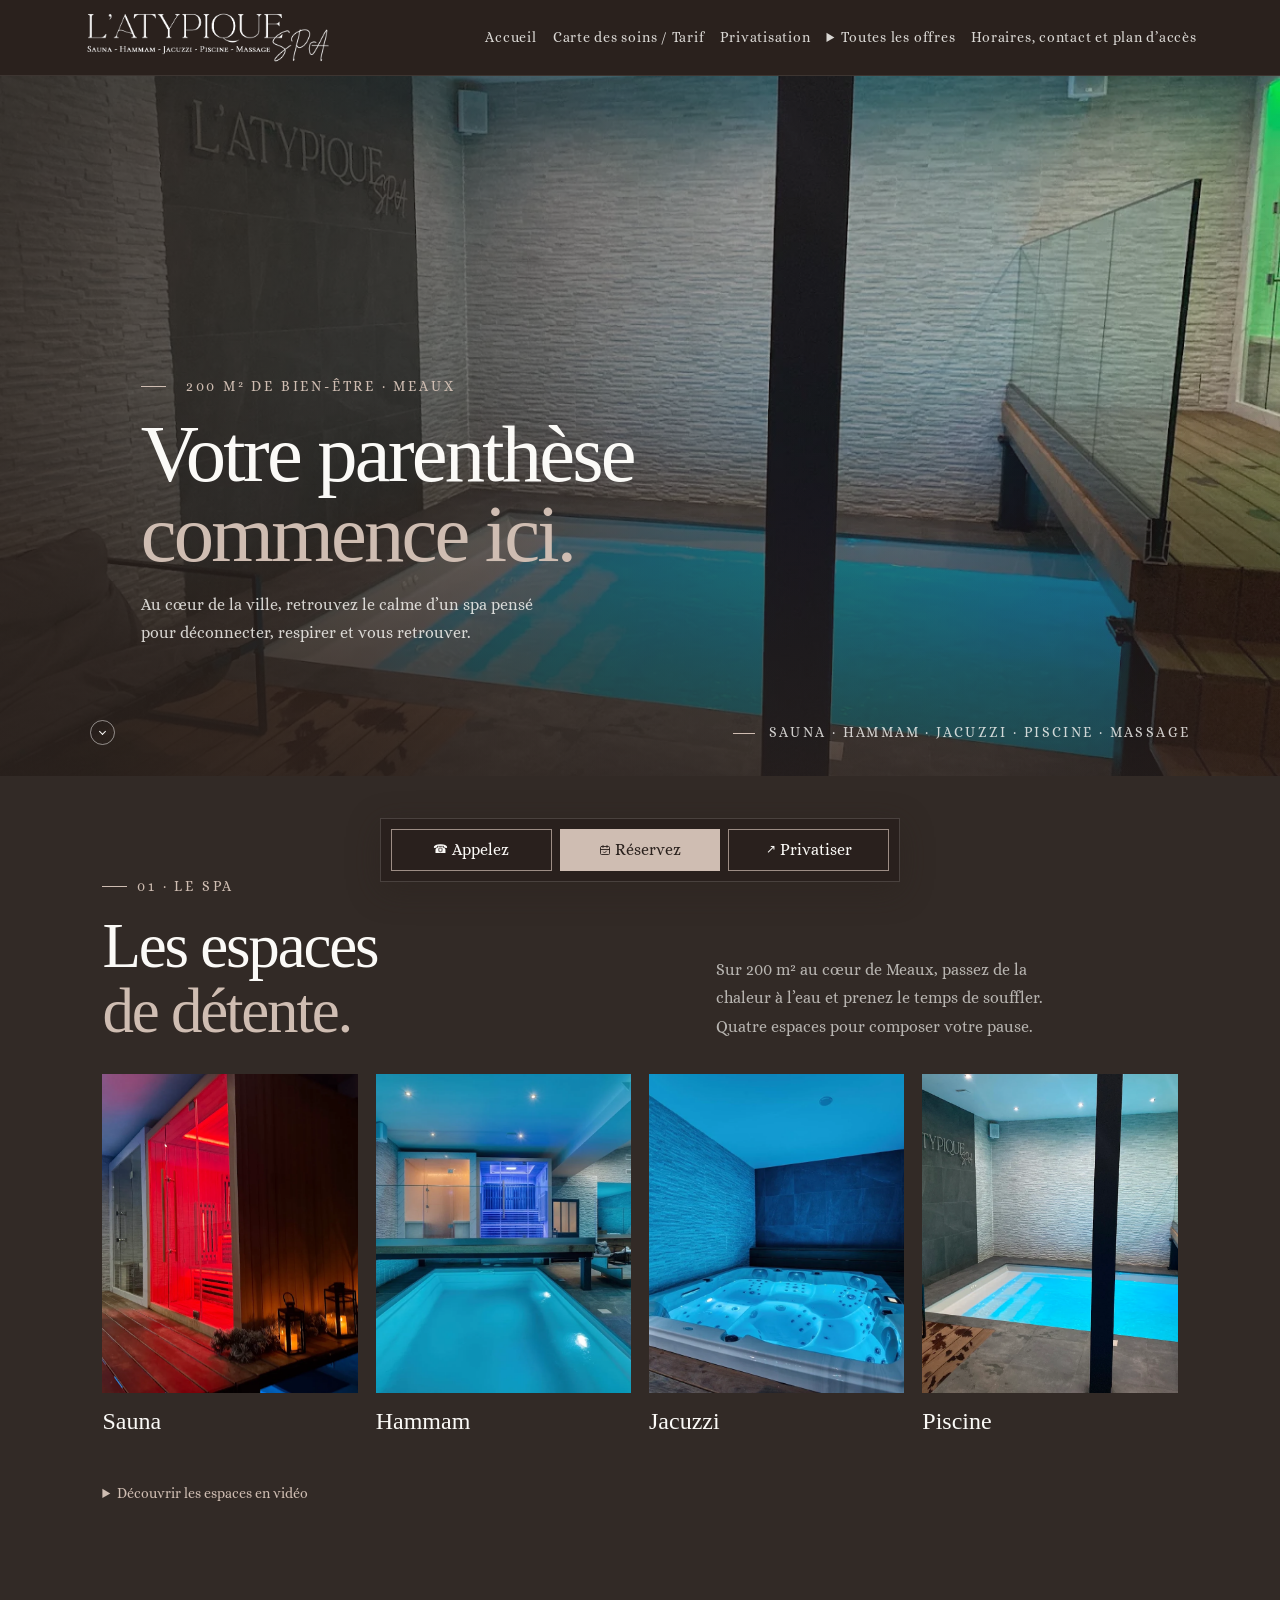
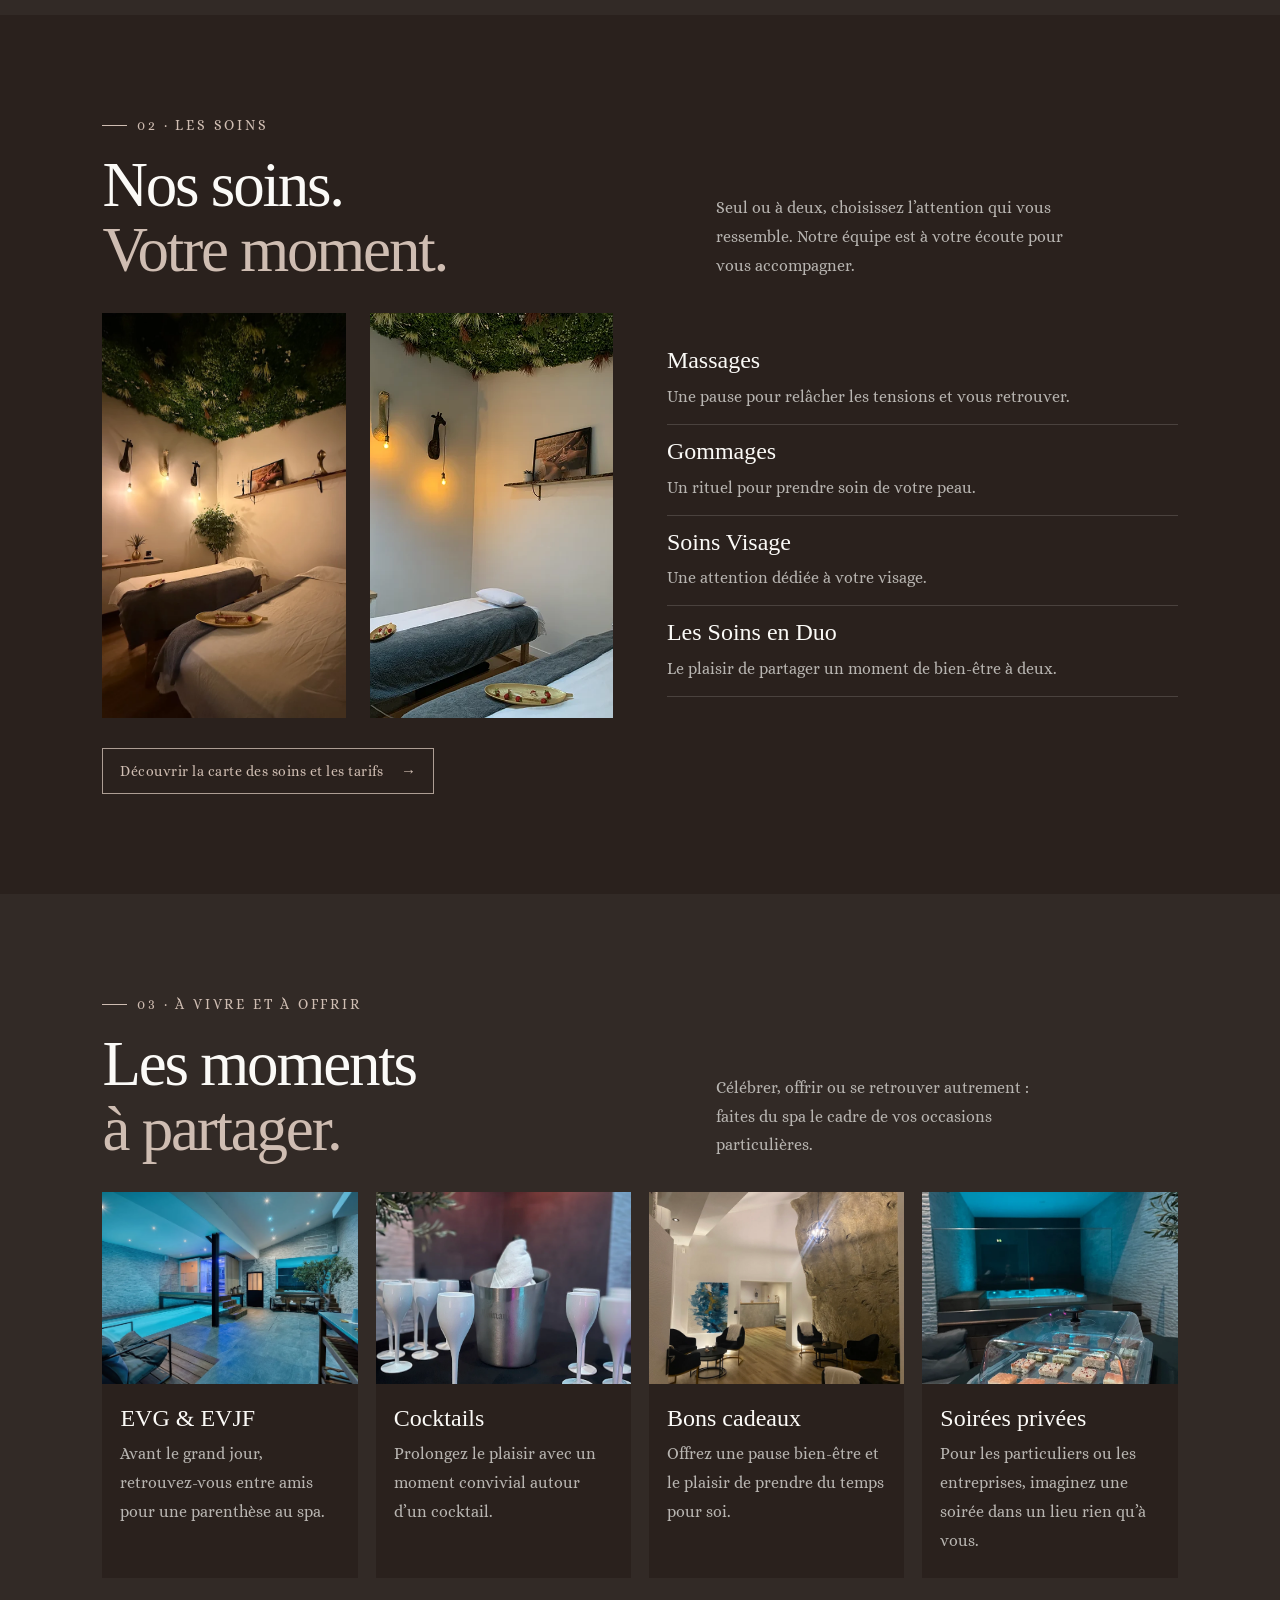
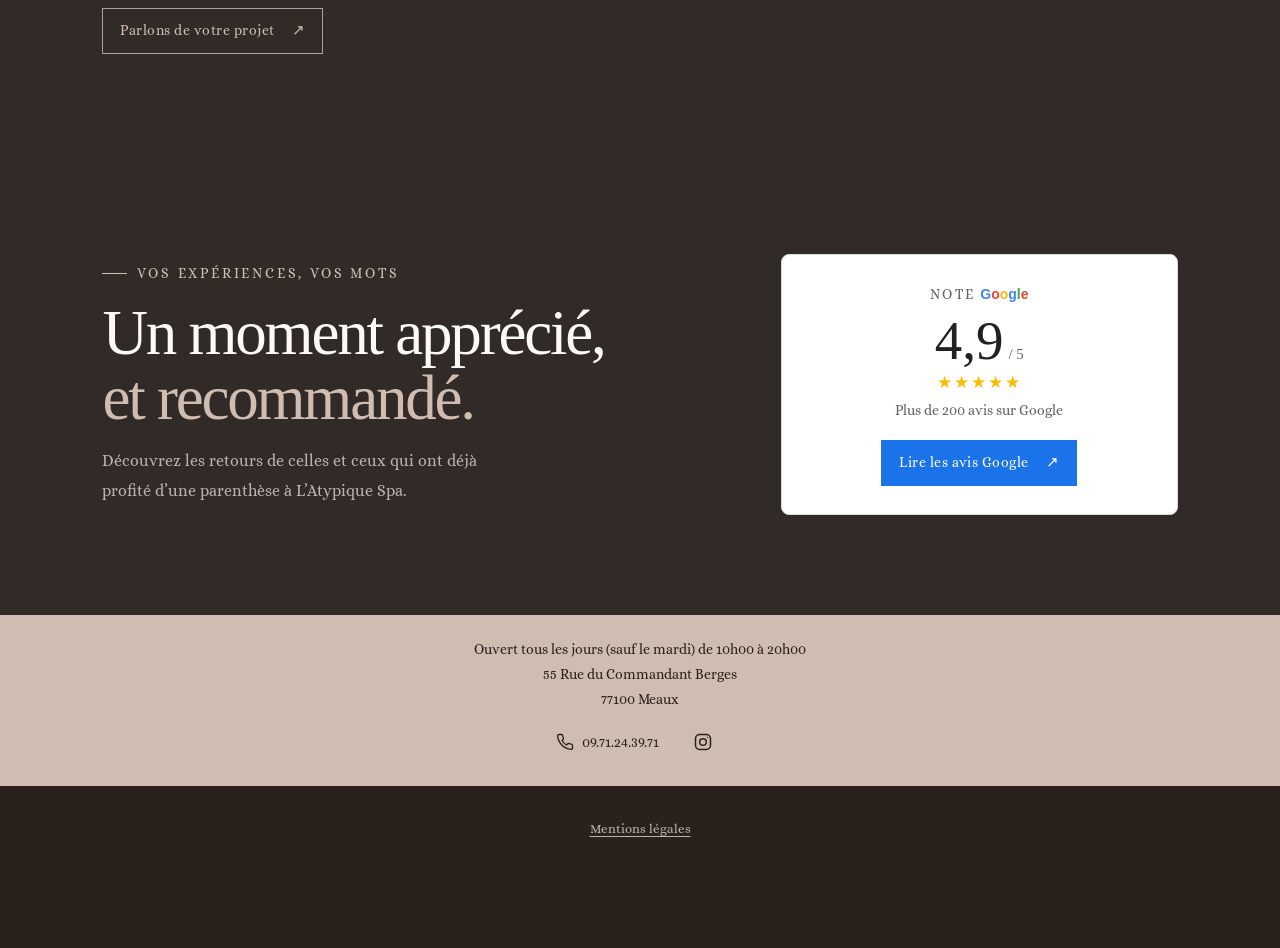
==== commit 49776bd6: "Ajouter la page Mentions légales et son lien en pied de page Co-authored-by: Copilot <223556219+Copi" ====
--- a/docs/index.html
+++ b/docs/index.html
@@ -12,7 +12,7 @@
   <link rel="apple-touch-icon" sizes="180x180" href="assets/favicon/apple-touch-icon.png">
   <meta name="apple-mobile-web-app-title" content="L’Atypique Spa">
   <link rel="manifest" href="assets/favicon/site.webmanifest">
-  <link rel="stylesheet" href="proposition-3.css?v=20261019-25">
+  <link rel="stylesheet" href="proposition-3.css?v=20261019-26">
 </head>
 <body>
   <a class="skip-link" href="#contenu">Aller au contenu</a>
@@ -183,6 +183,7 @@
         </a>
       </div>
     </div>
+    <p class="legal-footer"><a href="mentions-legales.html">Mentions légales</a></p>
   </main>
 
   <div class="mobile-actions" aria-label="Actions rapides">
--- a/docs/proposition-3.css
+++ b/docs/proposition-3.css
@@ -2281,3 +2281,21 @@
     transition-duration: .01ms !important;
   }
 }
+
+.legal-footer {
+  margin: 32px 0 0;
+  padding: 0 20px 24px;
+  font-size: 13px;
+  text-align: center;
+}
+
+.legal-footer a {
+  color: var(--muted);
+  text-decoration: underline;
+  text-underline-offset: 3px;
+}
+
+.legal-content .rates-section a {
+  color: var(--color-accent);
+  overflow-wrap: anywhere;
+}
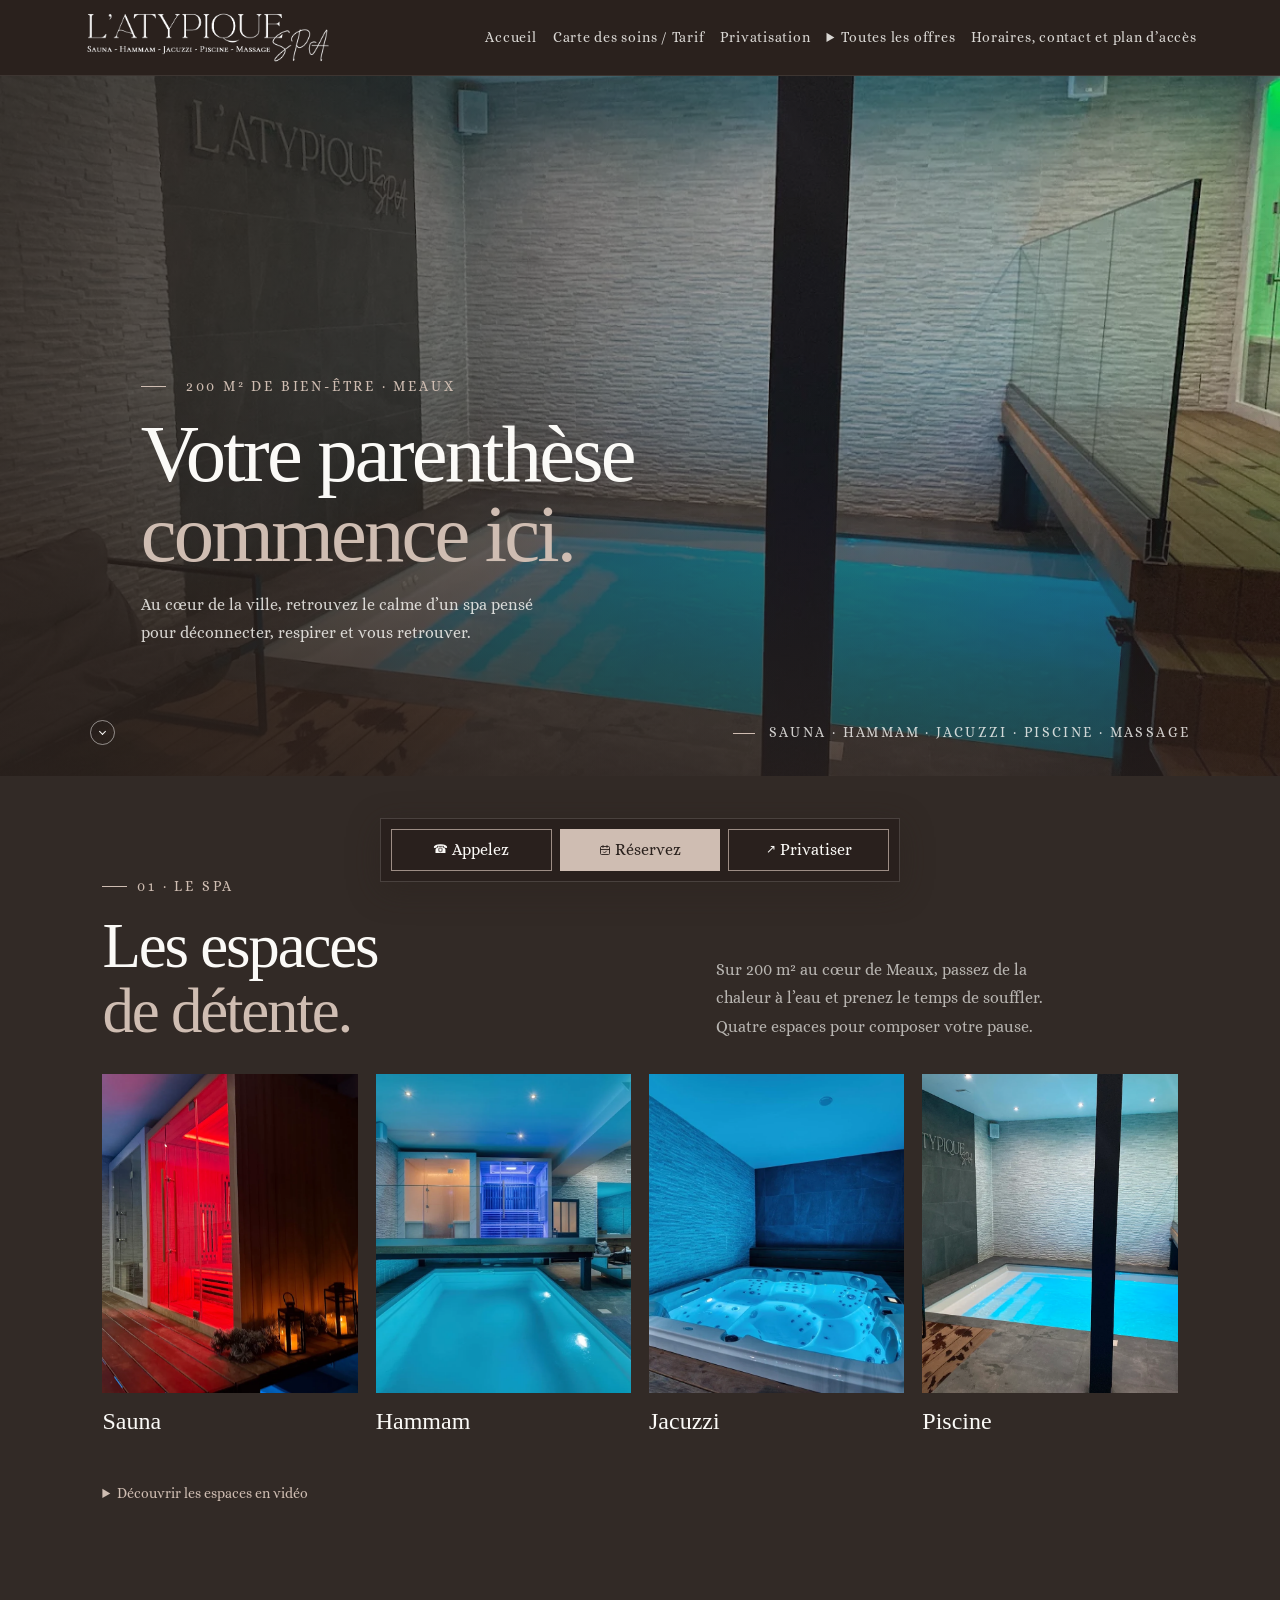
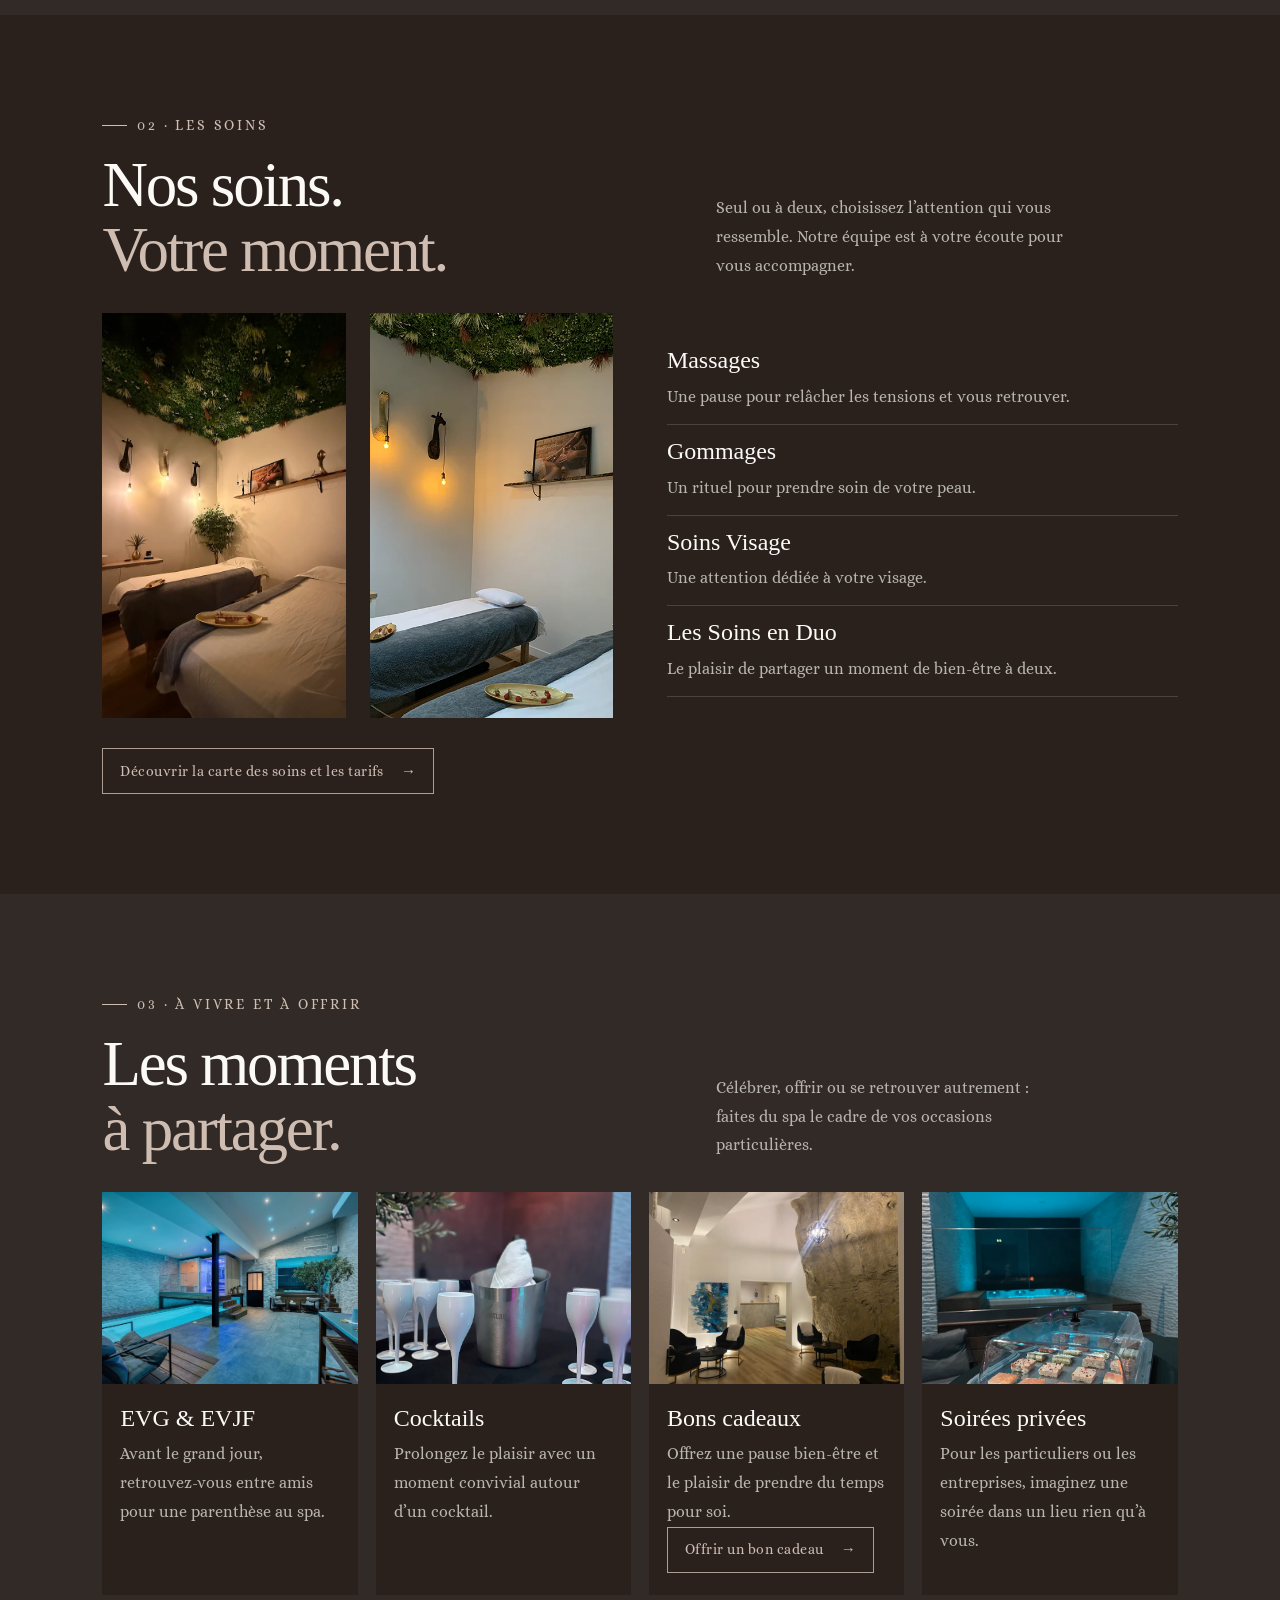
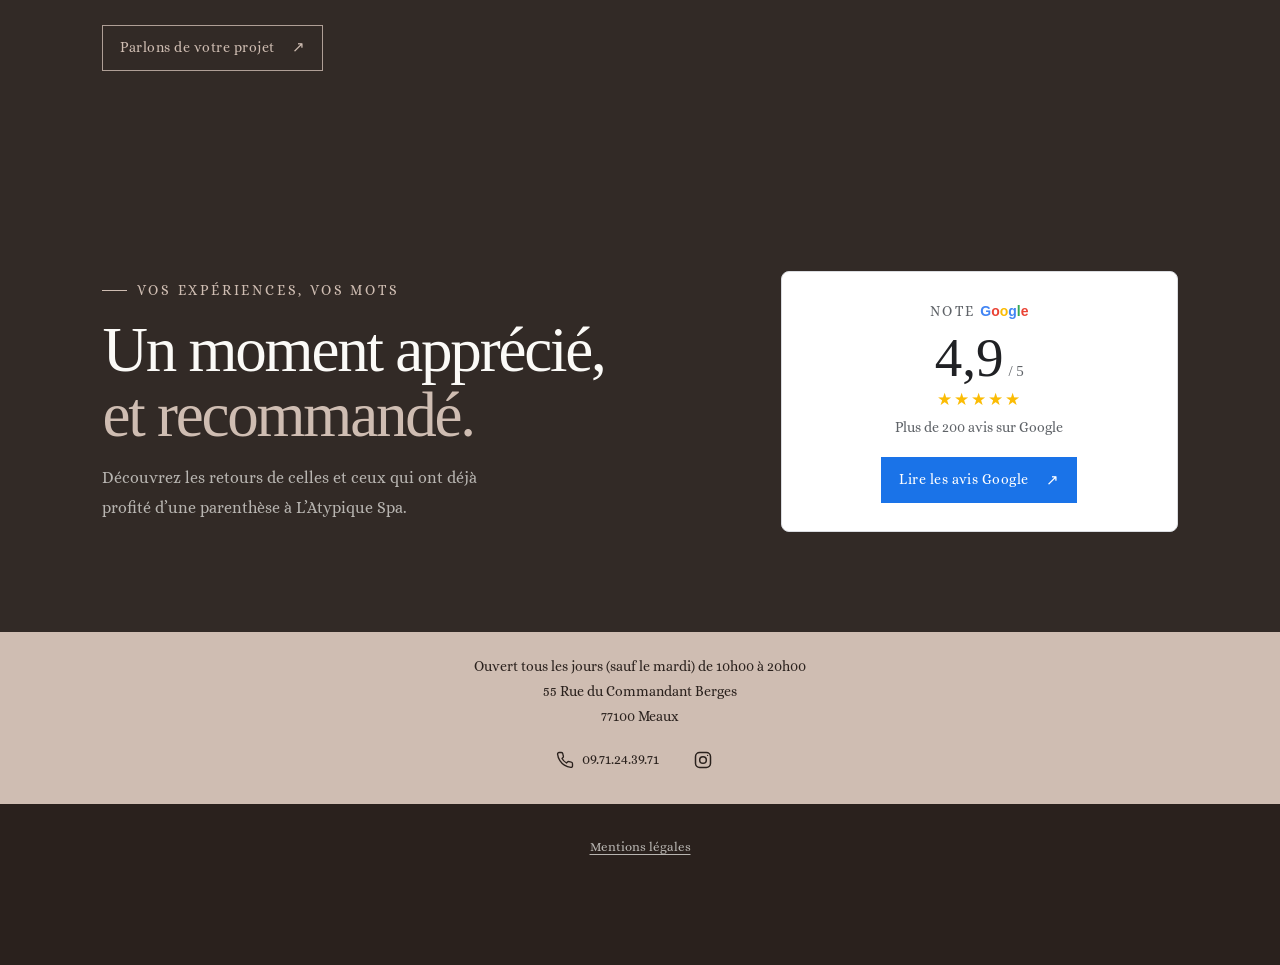
==== commit ed2b1655: "Integrer la reservation Planity et les bons cadeaux Co-authored-by: Copilot <223556219+Copilot@users" ====
--- a/docs/index.html
+++ b/docs/index.html
@@ -12,7 +12,7 @@
   <link rel="apple-touch-icon" sizes="180x180" href="assets/favicon/apple-touch-icon.png">
   <meta name="apple-mobile-web-app-title" content="L’Atypique Spa">
   <link rel="manifest" href="assets/favicon/site.webmanifest">
-  <link rel="stylesheet" href="proposition-3.css?v=20261019-26">
+  <link rel="stylesheet" href="proposition-3.css?v=20261020-1">
 </head>
 <body>
   <a class="skip-link" href="#contenu">Aller au contenu</a>
@@ -138,7 +138,11 @@
         </article>
         <article>
           <img src="assets/images/accueil-salon-mur-pierre.webp" alt="Le salon d’accueil de L’Atypique Spa" loading="lazy">
-          <div><h3>Bons cadeaux</h3><p>Offrez une pause bien-être et le plaisir de prendre du temps pour soi.</p></div>
+          <div>
+            <h3>Bons cadeaux</h3>
+            <p>Offrez une pause bien-être et le plaisir de prendre du temps pour soi.</p>
+            <a class="button button-outline" href="reservation.html?module=bons-cadeaux#reservation">Offrir un bon cadeau <span aria-hidden="true">→</span></a>
+          </div>
         </article>
         <article>
           <img src="assets/images/buffet-sale-vue-jacuzzi.webp" alt="Un buffet installé près du jacuzzi" loading="lazy">
@@ -188,7 +192,7 @@
 
   <div class="mobile-actions" aria-label="Actions rapides">
     <a href="tel:+33971243971"><span aria-hidden="true">☎</span> Appelez</a>
-    <a class="mobile-booking" href="https://www.planity.com/latypique-spa-77100-meaux-qjz">
+    <a class="mobile-booking" href="reservation.html">
       <svg width="12" height="12" viewBox="0 0 24 24" fill="none" stroke="currentColor" stroke-width="1.8" stroke-linecap="round" stroke-linejoin="round" aria-hidden="true" focusable="false">
         <rect x="3" y="5" width="18" height="16" rx="2"></rect>
         <path d="M16 3v4M8 3v4M3 11h18M9 16l2 2 4-4"></path>
--- a/docs/proposition-3.css
+++ b/docs/proposition-3.css
@@ -2256,7 +2256,50 @@
   border: 0;
 }
 
+.booking-content {
+  background: var(--surface);
+}
+
+.booking-intro > p:not(.eyebrow),
+.booking-help {
+  color: var(--muted);
+  font-size: 16px;
+}
+
+.booking-intro h1 em {
+  color: var(--color-accent);
+  font-weight: 400;
+}
+
+.booking-module {
+  min-height: 440px;
+  padding: 28px;
+  color: var(--ink);
+  background: var(--white);
+  border: 1px solid var(--color-accent);
+}
+
+.booking-error {
+  padding: 16px;
+  border-left: 3px solid var(--ink);
+  background: var(--color-accent);
+}
+
+.booking-help {
+  margin-top: 28px;
+}
+
+.booking-help a {
+  color: var(--color-accent);
+  text-decoration: underline;
+  text-underline-offset: 3px;
+}
+
 @media (max-width: 620px) {
+  .booking-module {
+    padding: 12px;
+  }
+
   .contact-layout {
     grid-template-columns: 1fr;
     gap: 30px;
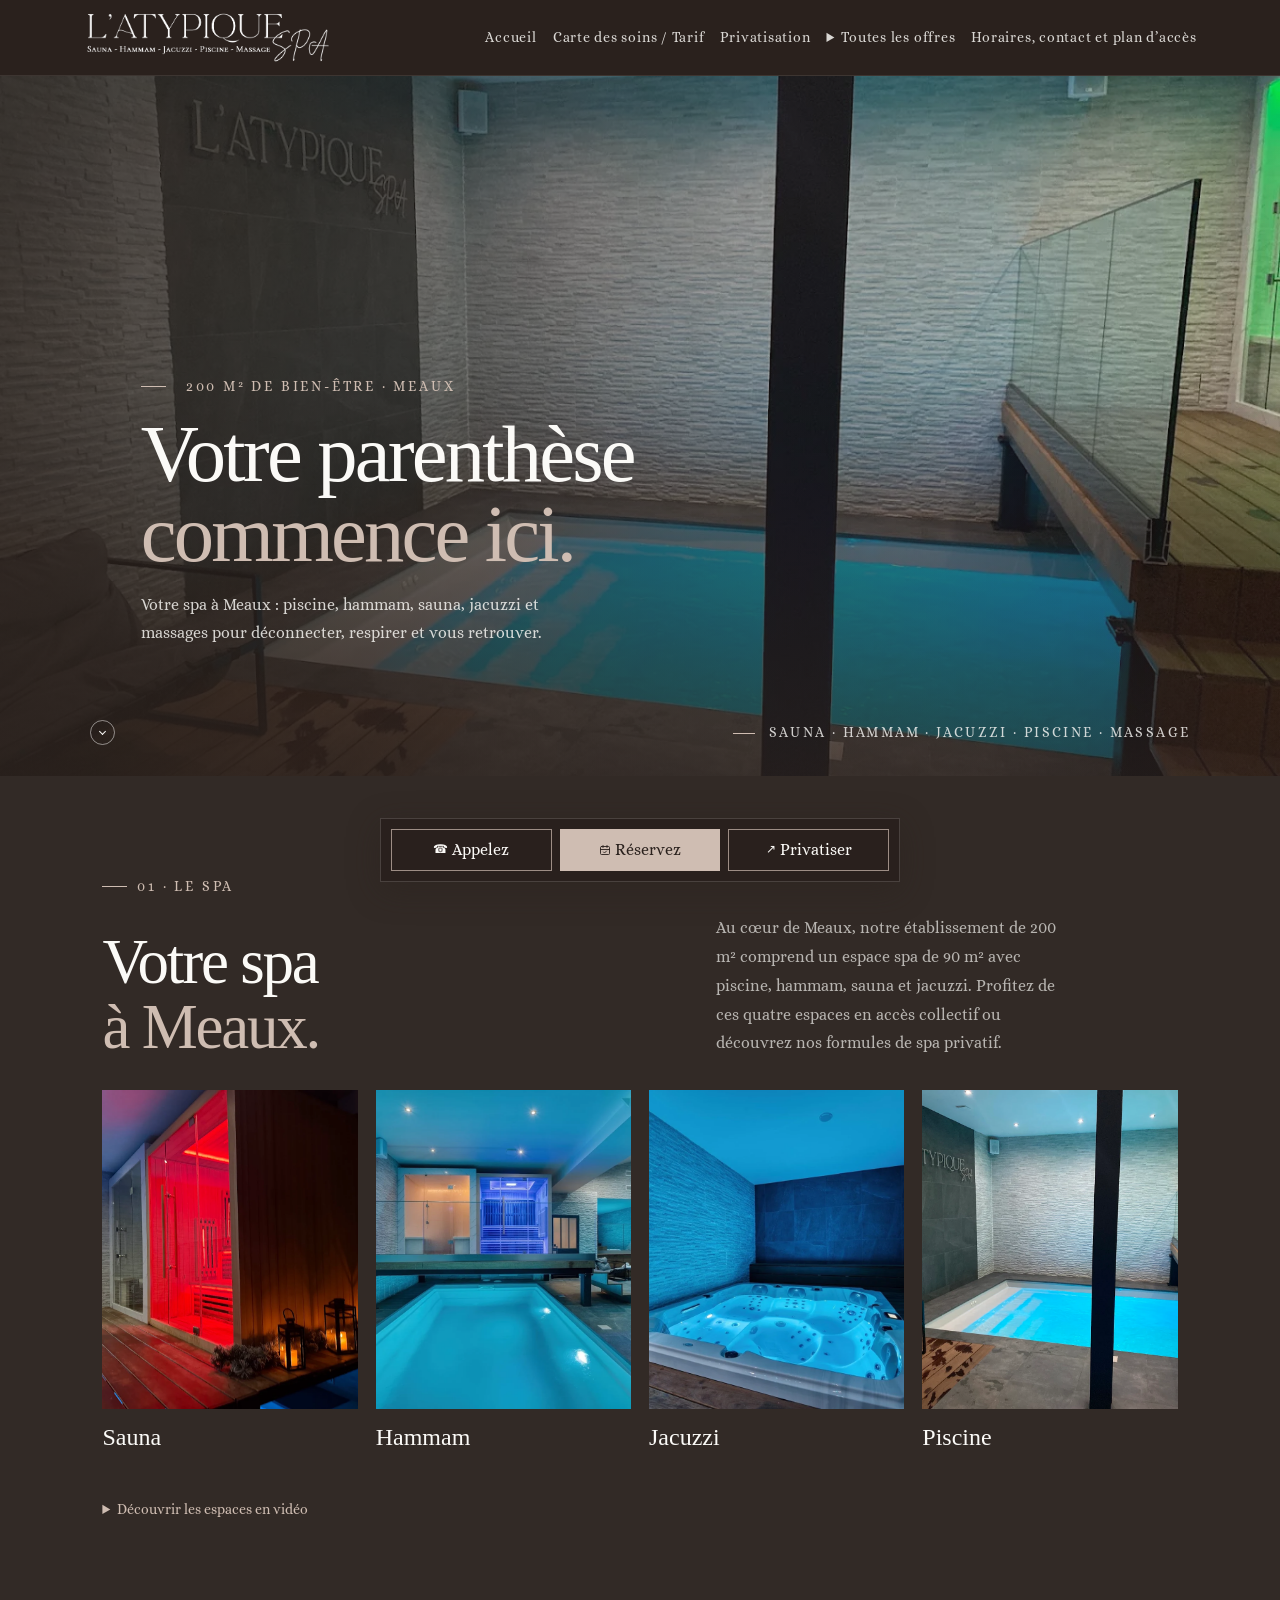
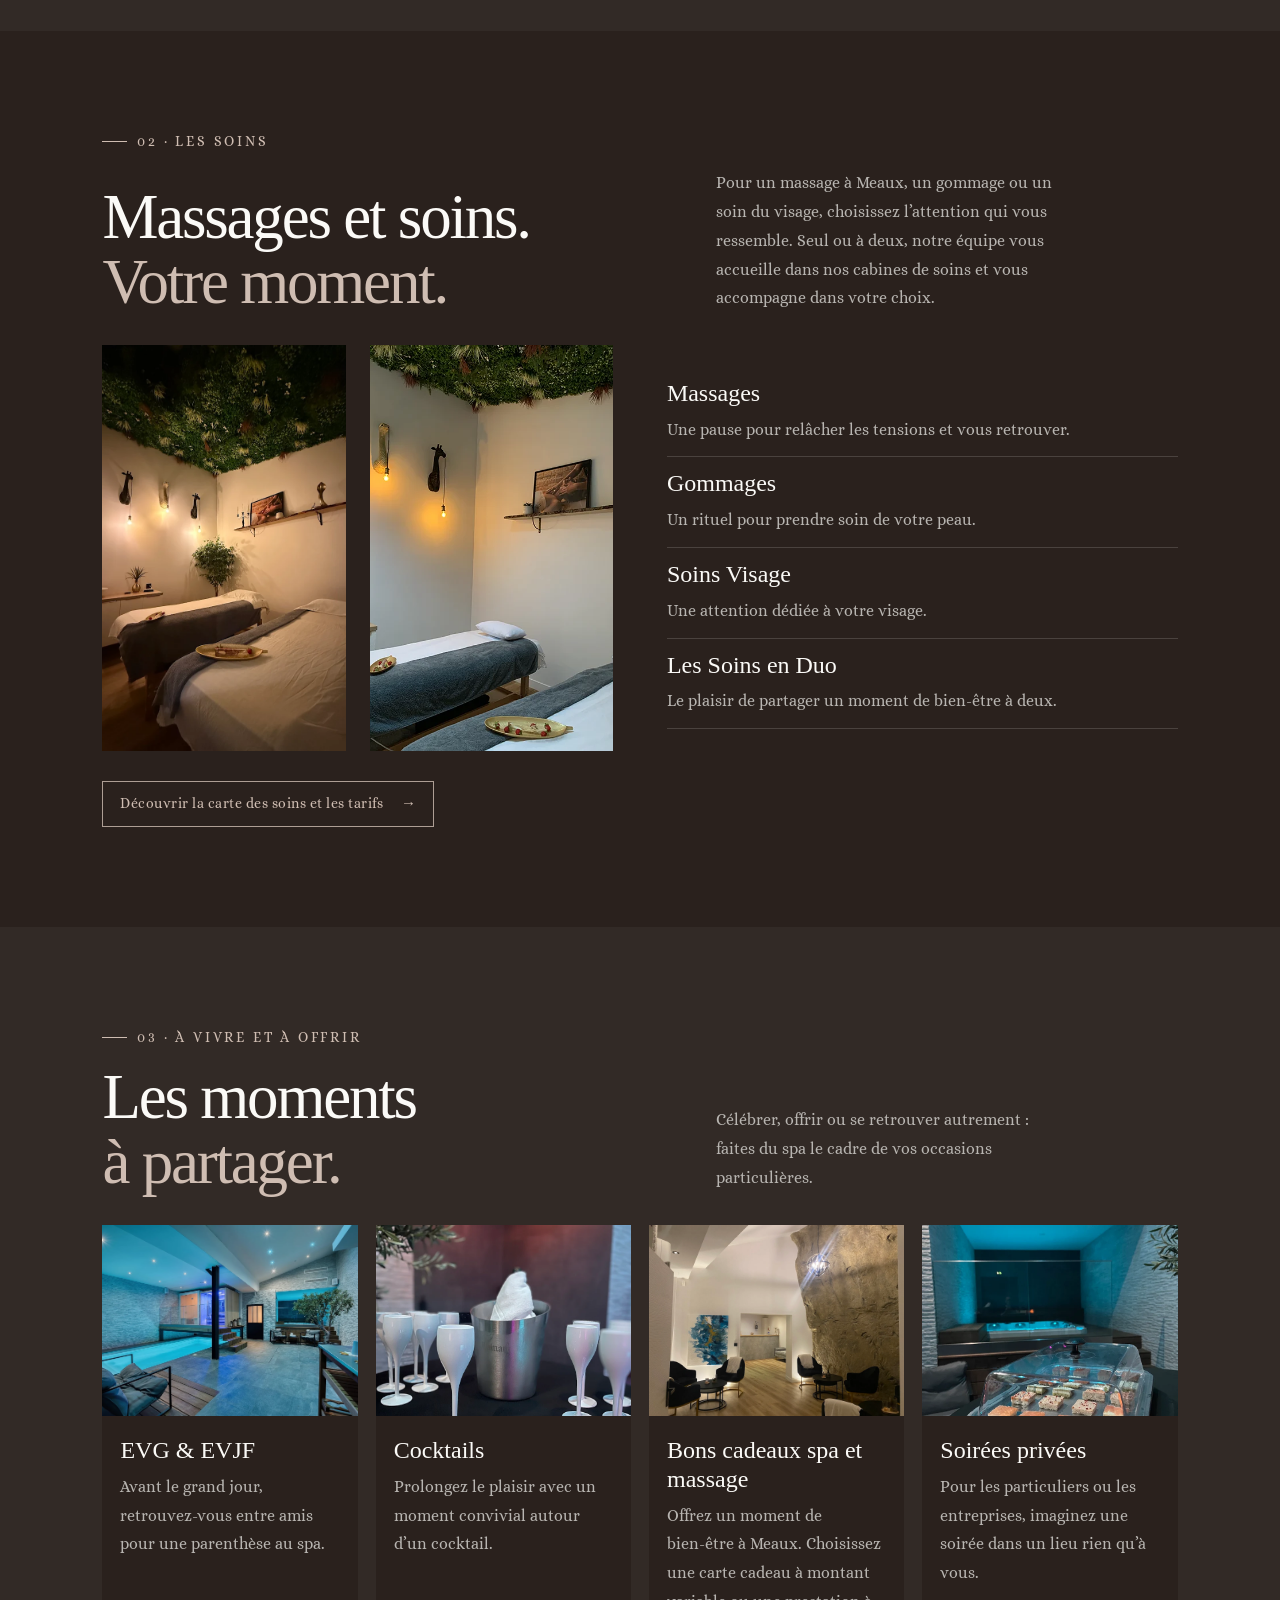
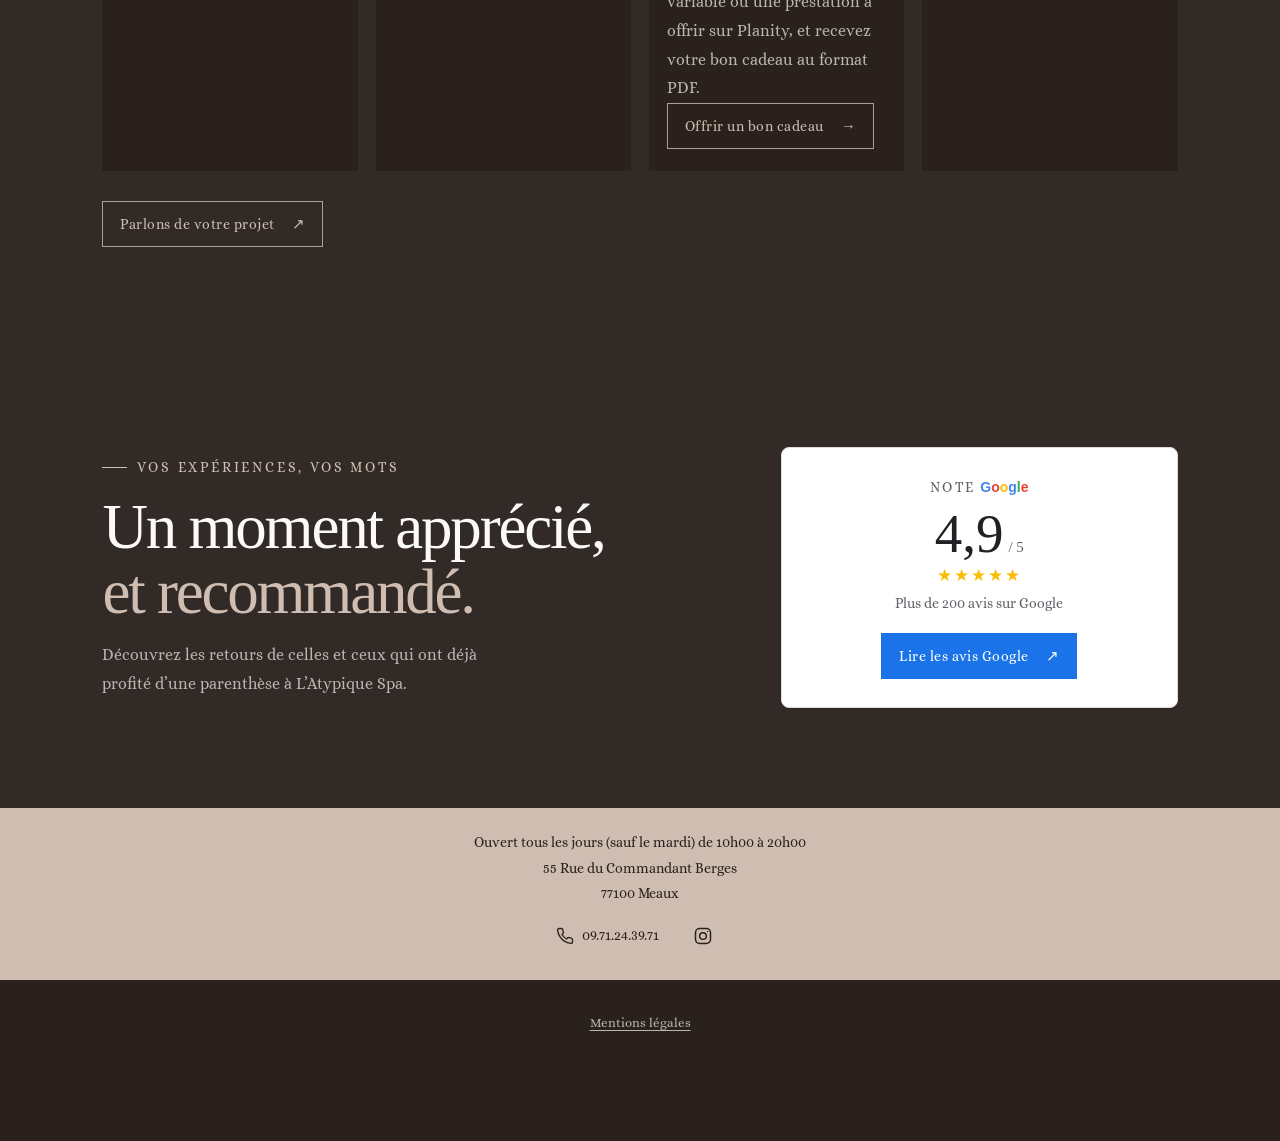
==== commit 76a1d942: "Optimiser le SEO local et preparer la migration du site Ajouter les URL canoniques, les donnees DayS" ====
--- a/docs/index.html
+++ b/docs/index.html
@@ -3,9 +3,48 @@
 <head>
   <meta charset="utf-8">
   <meta name="viewport" content="width=device-width, initial-scale=1, viewport-fit=cover">
-  <meta name="description" content="Découvrez L'Atypique Spa à Meaux : piscine, hammam, sauna, jacuzzi, soins personnalisés et espace privatisable.">
+  <meta name="description" content="À Meaux, L’Atypique Spa vous accueille pour un massage, un soin ou une pause avec piscine, hammam, sauna et jacuzzi. Découvrez les tarifs et réservez.">
   <meta name="theme-color" content="#2a211d">
-  <title>L’Atypique Spa — Le bien-être au cœur de Meaux</title>
+  <title>Spa à Meaux : piscine, hammam et massages | L’Atypique Spa</title>
+  <link rel="canonical" href="https://latypiquespa.com/">
+  <script type="application/ld+json">
+    {
+      "@context": "https://schema.org",
+      "@type": "DaySpa",
+      "@id": "https://latypiquespa.com/#spa",
+      "name": "L’Atypique Spa",
+      "url": "https://latypiquespa.com/",
+      "description": "Spa à Meaux : massages, soins, piscine, hammam, sauna et jacuzzi, avec un espace spa privatisable.",
+      "image": "https://latypiquespa.com/assets/images/piscine-espace-detente.webp",
+      "logo": "https://latypiquespa.com/assets/Logo/logo1.webp",
+      "telephone": "+33971243971",
+      "email": "latypique.spa@gmail.com",
+      "address": {
+        "@type": "PostalAddress",
+        "streetAddress": "55 rue du Commandant Berges",
+        "postalCode": "77100",
+        "addressLocality": "Meaux",
+        "addressCountry": "FR"
+      },
+      "openingHoursSpecification": {
+        "@type": "OpeningHoursSpecification",
+        "dayOfWeek": [
+          "https://schema.org/Monday",
+          "https://schema.org/Wednesday",
+          "https://schema.org/Thursday",
+          "https://schema.org/Friday",
+          "https://schema.org/Saturday",
+          "https://schema.org/Sunday"
+        ],
+        "opens": "10:00",
+        "closes": "20:00"
+      },
+      "sameAs": [
+        "https://www.instagram.com/latypiquespa/",
+        "https://www.planity.com/latypique-spa-77100-meaux-qjz"
+      ]
+    }
+  </script>
   <link rel="icon" type="image/png" sizes="96x96" href="assets/favicon/favicon-96x96.png">
   <link rel="icon" type="image/svg+xml" href="assets/favicon/favicon.svg">
   <link rel="shortcut icon" href="assets/favicon/favicon.ico">
@@ -53,7 +92,7 @@
       <div class="hero-copy">
         <p class="eyebrow"><span></span> 200 m² de bien-être · Meaux</p>
         <h1 id="hero-title">Votre parenthèse<br><em>commence ici.</em></h1>
-        <p>Au cœur de la ville, retrouvez le calme d’un spa pensé pour déconnecter, respirer et vous retrouver.</p>
+        <p>Votre spa à Meaux : piscine, hammam, sauna, jacuzzi et massages pour déconnecter, respirer et vous retrouver.</p>
       </div>
       <div class="hero-caption"><span></span> Sauna · Hammam · Jacuzzi · Piscine · Massage</div>
       <a class="hero-scroll" href="#decouvrir" aria-label="Défiler vers le contenu"><span></span></a>
@@ -70,8 +109,8 @@
     <section class="home-section section-pad" id="decouvrir" aria-labelledby="space-title">
       <div class="section-intro">
         <p class="eyebrow">01 · Le spa</p>
-        <h2 id="space-title">Les espaces<br><em>de détente.</em></h2>
-        <p>Sur 200 m² au cœur de Meaux, passez de la chaleur à l’eau et prenez le temps de souffler. Quatre espaces pour composer votre pause.</p>
+        <h2 id="space-title">Votre spa<br><em>à Meaux.</em></h2>
+        <p>Au cœur de Meaux, notre établissement de 200 m² comprend un espace spa de 90 m² avec piscine, hammam, sauna et jacuzzi. Profitez de ces quatre espaces en accès collectif ou découvrez nos <a href="privatisation.html#privatif">formules de spa privatif</a>.</p>
       </div>
       <div class="home-gallery" id="espace">
         <figure>
@@ -103,8 +142,8 @@
     <section class="home-section home-care section-pad" id="soins" aria-labelledby="care-title">
       <div class="section-intro">
         <p class="eyebrow">02 · Les soins</p>
-        <h2 id="care-title">Nos soins.<br><em>Votre moment.</em></h2>
-        <p>Seul ou à deux, choisissez l’attention qui vous ressemble. Notre équipe est à votre écoute pour vous accompagner.</p>
+        <h2 id="care-title">Massages et soins.<br><em>Votre moment.</em></h2>
+        <p>Pour un massage à Meaux, un gommage ou un soin du visage, choisissez l’attention qui vous ressemble. Seul ou à deux, notre équipe vous accueille dans nos cabines de soins et vous accompagne dans votre choix.</p>
       </div>
       <div class="home-care-layout">
         <div class="home-care-photos">
@@ -139,8 +178,8 @@
         <article>
           <img src="assets/images/accueil-salon-mur-pierre.webp" alt="Le salon d’accueil de L’Atypique Spa" loading="lazy">
           <div>
-            <h3>Bons cadeaux</h3>
-            <p>Offrez une pause bien-être et le plaisir de prendre du temps pour soi.</p>
+            <h3>Bons cadeaux spa et massage</h3>
+            <p>Offrez un moment de bien-être à Meaux. Choisissez une carte cadeau à montant variable ou une prestation à offrir sur Planity, et recevez votre bon cadeau au format PDF.</p>
             <a class="button button-outline" href="reservation.html?module=bons-cadeaux#reservation">Offrir un bon cadeau <span aria-hidden="true">→</span></a>
           </div>
         </article>
--- a/docs/proposition-3.css
+++ b/docs/proposition-3.css
@@ -2256,6 +2256,11 @@
   border: 0;
 }
 
+/* Le module definit aussi --white sur :root. */
+.booking-page {
+  --white: var(--color-white);
+}
+
 .booking-content {
   background: var(--surface);
 }
@@ -2283,6 +2288,61 @@
   padding: 16px;
   border-left: 3px solid var(--ink);
   background: var(--color-accent);
+}
+
+/* Planity injecte ses styles apres cette feuille ; ces couleurs doivent primer. */
+.booking-module .planityWidget,
+.booking-module .planityWidget > div,
+.booking-module .planity_ui_appointment_background,
+.booking-module .planity_ui_item-list-element,
+.booking-module [class*="service_item-module_card-"] {
+  color: var(--ink) !important;
+  background-color: var(--white) !important;
+}
+
+.booking-module .planity_ui_item-list-element {
+  border-color: var(--color-accent) !important;
+  box-shadow: none !important;
+}
+
+.booking-module .planity-secondary-color:not(button),
+.booking-module .planity_appointment_service_cell,
+.booking-module .planity_appointment_service_small-cell {
+  color: var(--ink) !important;
+}
+
+.booking-module .planity-component-button,
+.booking-module .planity_ui_button_root,
+.booking-module .planity_ui_action_button_root {
+  color: var(--ink) !important;
+  background-color: var(--white) !important;
+  border-color: var(--color-accent) !important;
+}
+
+.booking-module button[class*="button-module_primary-"],
+.booking-module .planity-nav-button-active,
+.booking-module .planity_bookappointment-button-choose,
+.booking-module .planity-gift-voucher-button-choose,
+.booking-module .planity_appointment_days_slider_hour_availability {
+  color: var(--ink) !important;
+  background-color: var(--color-accent) !important;
+  border-color: var(--color-accent) !important;
+}
+
+.booking-module .planity-component-button:not(:disabled):not([aria-disabled="true"]):hover,
+.booking-module button[class*="button-module_primary-"]:not(:disabled):not([aria-disabled="true"]):hover,
+.booking-module .planity_appointment_days_slider_hour_availability:hover {
+  color: var(--white) !important;
+  background-color: var(--ink) !important;
+  border-color: var(--ink) !important;
+}
+
+.booking-module button:focus-visible,
+.booking-module a:focus-visible,
+.booking-module input:focus-visible,
+.booking-module [tabindex]:focus-visible {
+  outline: 2px solid var(--ink) !important;
+  outline-offset: 3px;
 }
 
 .booking-help {
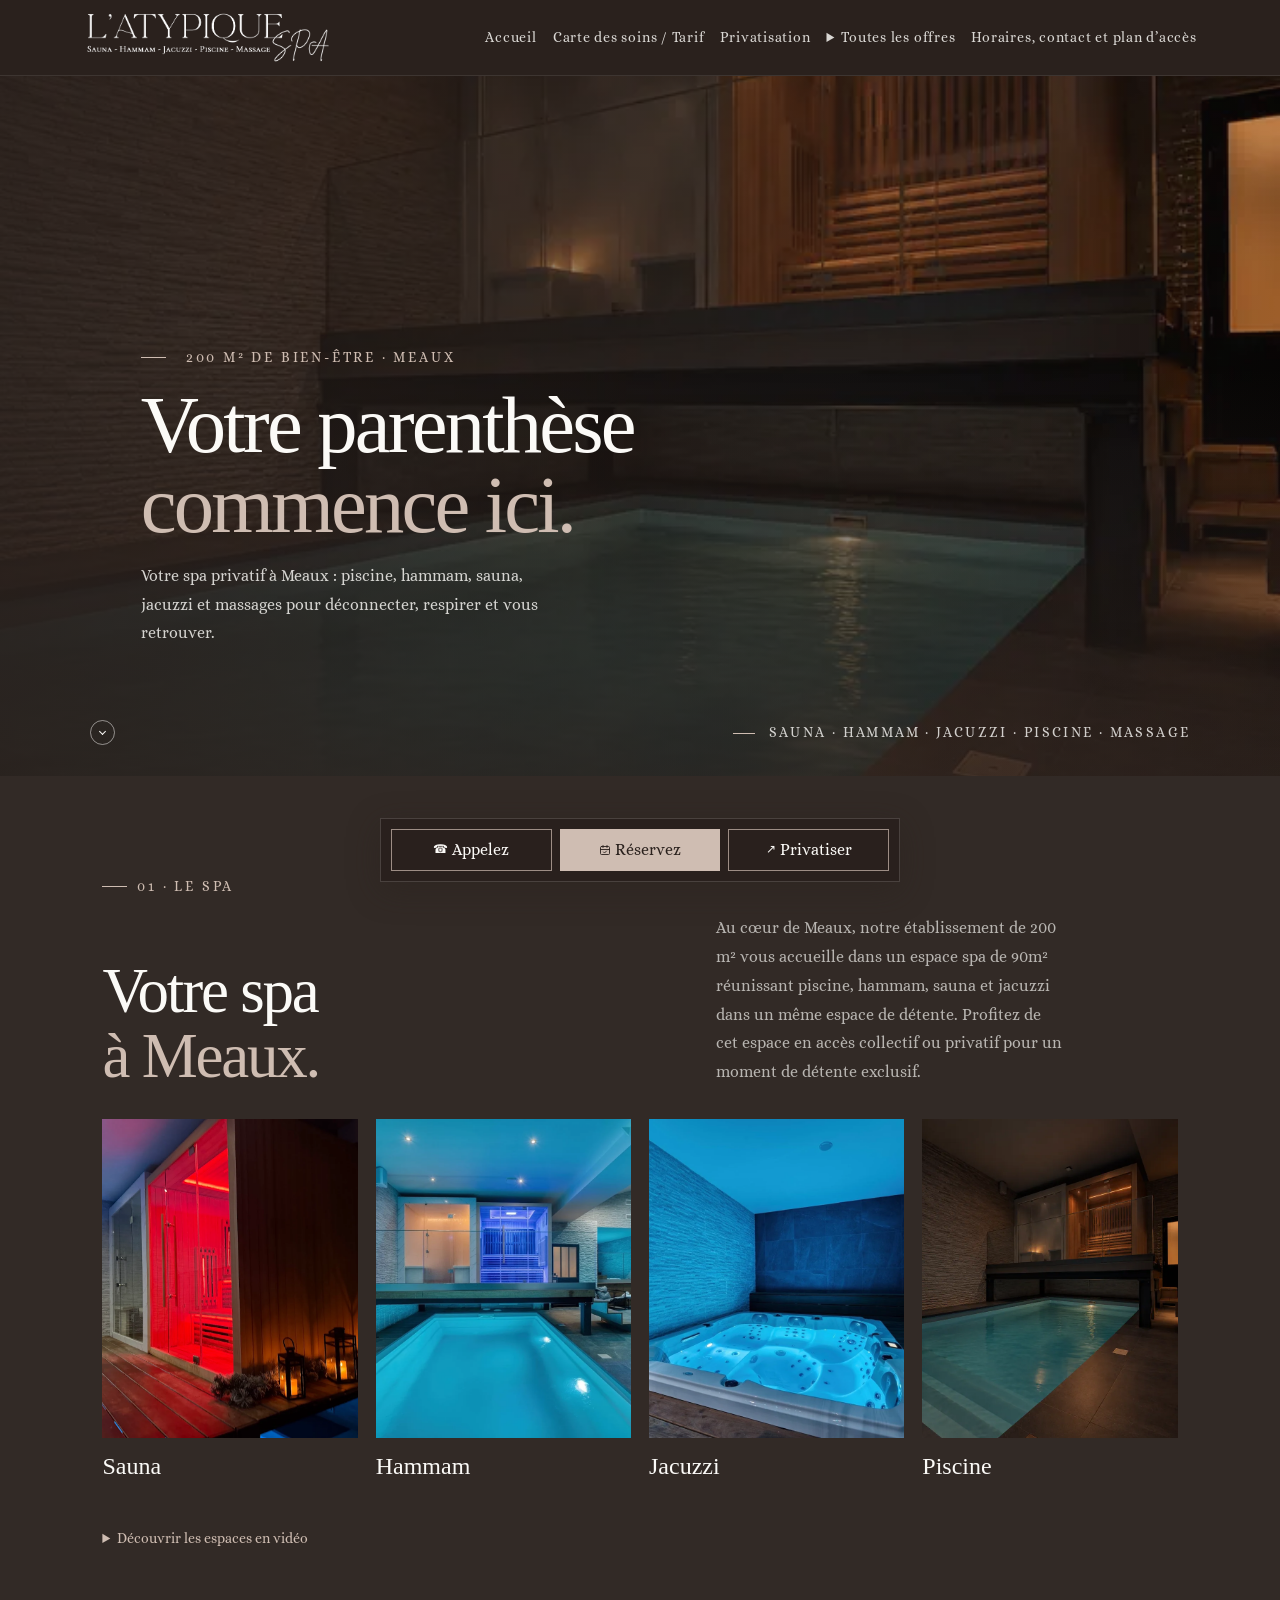
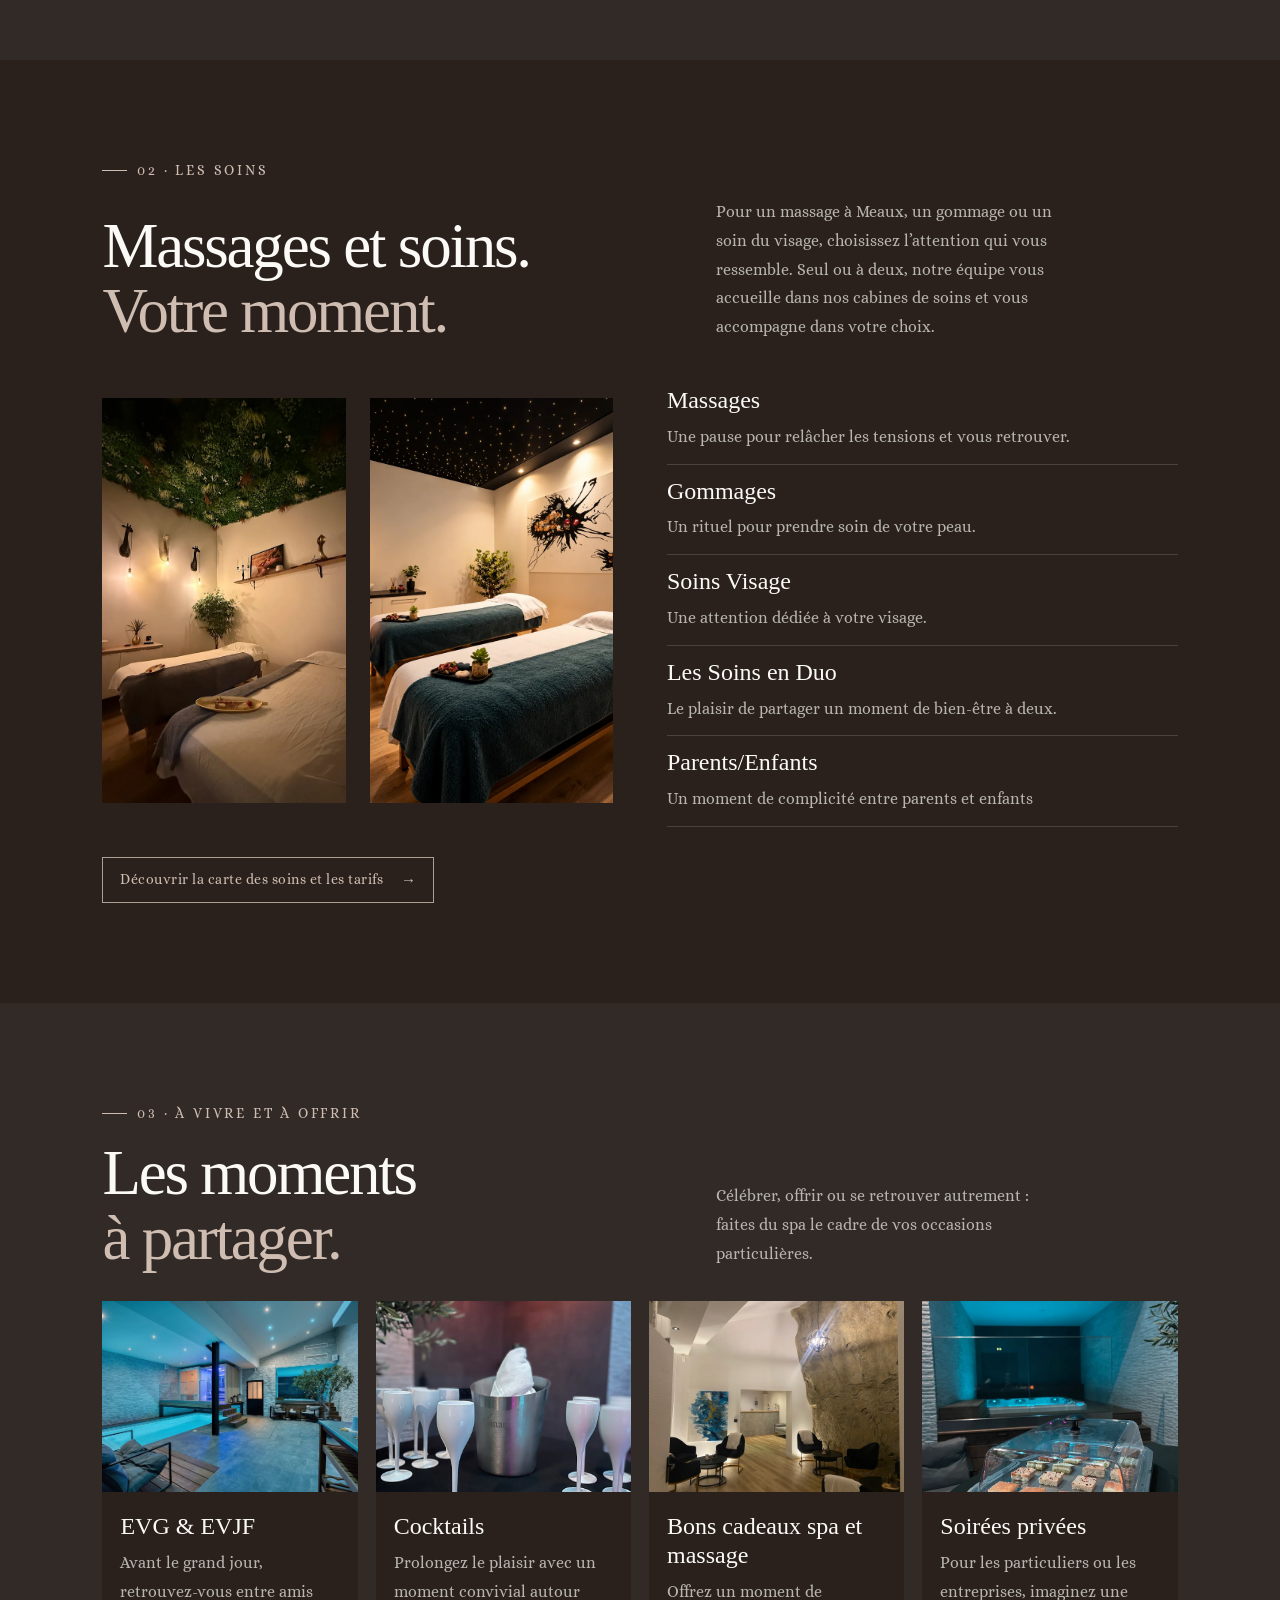
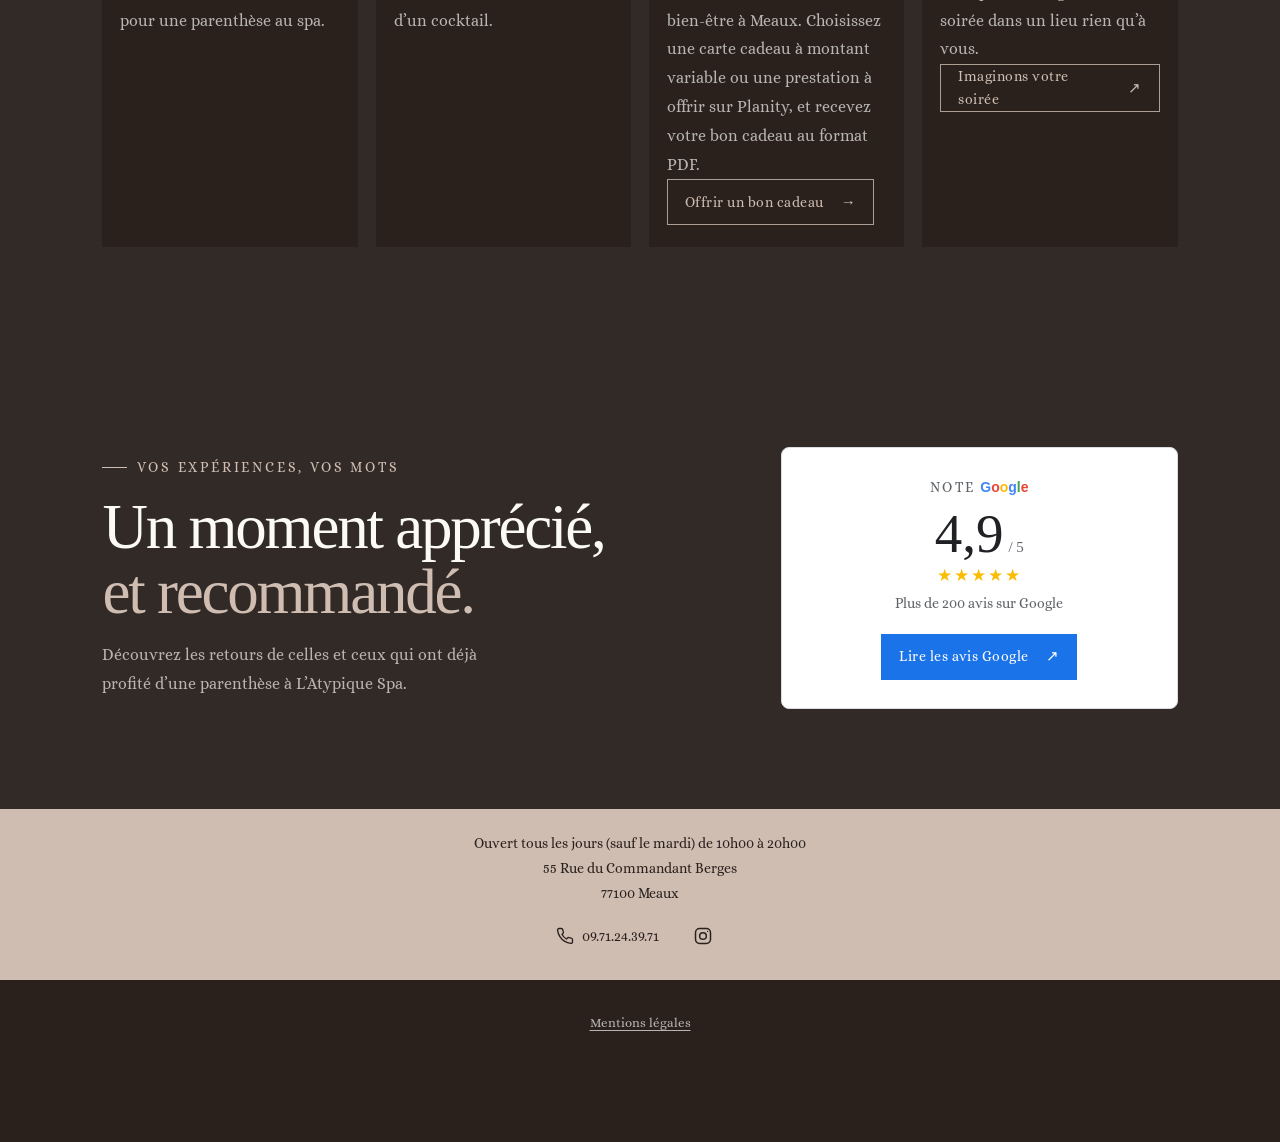
==== commit 205d71f6: "Mettre a jour la page d'accueil et ses medias Co-authored-by: Copilot <223556219+Copilot@users.norep" ====
--- a/docs/index.html
+++ b/docs/index.html
@@ -15,7 +15,7 @@
       "name": "L’Atypique Spa",
       "url": "https://latypiquespa.com/",
       "description": "Spa à Meaux : massages, soins, piscine, hammam, sauna et jacuzzi, avec un espace spa privatisable.",
-      "image": "https://latypiquespa.com/assets/images/piscine-espace-detente.webp",
+      "image": "https://latypiquespa.com/assets/images/piscine.webp",
       "logo": "https://latypiquespa.com/assets/Logo/logo1.webp",
       "telephone": "+33971243971",
       "email": "latypique.spa@gmail.com",
@@ -85,14 +85,14 @@
 
   <main id="contenu">
     <section class="hero" id="accueil" aria-labelledby="hero-title">
-      <video class="hero-video" autoplay muted loop playsinline preload="metadata" poster="assets/images/piscine-espace-detente.webp" aria-label="La piscine et l’espace détente de L’Atypique Spa">
-        <source src="assets/video/Video-1.mp4" type="video/mp4">
+      <video class="hero-video" autoplay muted loop playsinline preload="metadata" poster="assets/images/piscine.webp" aria-label="La piscine et l’espace détente de L’Atypique Spa">
+        <source src="assets/video/Vidéo-spa-1.mp4" type="video/mp4">
       </video>
       <div class="hero-shade"></div>
       <div class="hero-copy">
         <p class="eyebrow"><span></span> 200 m² de bien-être · Meaux</p>
         <h1 id="hero-title">Votre parenthèse<br><em>commence ici.</em></h1>
-        <p>Votre spa à Meaux : piscine, hammam, sauna, jacuzzi et massages pour déconnecter, respirer et vous retrouver.</p>
+        <p>Votre spa privatif à Meaux : piscine, hammam, sauna, jacuzzi et massages pour déconnecter, respirer et vous retrouver.</p>
       </div>
       <div class="hero-caption"><span></span> Sauna · Hammam · Jacuzzi · Piscine · Massage</div>
       <a class="hero-scroll" href="#decouvrir" aria-label="Défiler vers le contenu"><span></span></a>
@@ -110,7 +110,7 @@
       <div class="section-intro">
         <p class="eyebrow">01 · Le spa</p>
         <h2 id="space-title">Votre spa<br><em>à Meaux.</em></h2>
-        <p>Au cœur de Meaux, notre établissement de 200 m² comprend un espace spa de 90 m² avec piscine, hammam, sauna et jacuzzi. Profitez de ces quatre espaces en accès collectif ou découvrez nos <a href="privatisation.html#privatif">formules de spa privatif</a>.</p>
+        <p>Au cœur de Meaux, notre établissement de 200 m² vous accueille dans un espace spa de 90m² réunissant piscine, hammam, sauna et jacuzzi dans un même espace de détente. Profitez de cet espace en accès collectif ou privatif pour un moment de détente exclusif.</p>
       </div>
       <div class="home-gallery" id="espace">
         <figure>
@@ -126,13 +126,13 @@
           <figcaption>Jacuzzi</figcaption>
         </figure>
         <figure>
-          <img src="assets/images/piscine-espace-detente.webp" alt="La piscine de L’Atypique Spa" loading="lazy">
+          <img src="assets/images/piscine.webp" alt="La piscine de L’Atypique Spa" loading="lazy">
           <figcaption>Piscine</figcaption>
         </figure>
       </div>
       <details class="home-tour">
         <summary>Découvrir les espaces en vidéo</summary>
-        <video class="film-video" controls loop playsinline preload="none" poster="assets/images/piscine-espace-detente.webp" aria-label="Visite vidéo de l’Atypique Spa">
+        <video class="film-video" controls loop playsinline preload="none" poster="assets/images/piscine.webp" aria-label="Visite vidéo de l’Atypique Spa">
         <source src="assets/video/Video-2.mp4" type="video/mp4">
         Votre navigateur ne prend pas en charge la lecture vidéo.
         </video>
@@ -148,13 +148,14 @@
       <div class="home-care-layout">
         <div class="home-care-photos">
           <img src="assets/images/cabine-massage-duo.webp" alt="La cabine de soins duo au plafond végétal" loading="lazy">
-          <img src="assets/images/cabine-soins-duo.webp" alt="Les tables de soins préparées pour votre accueil" loading="lazy">
+          <img src="assets/images/cabine-etoilée.webp" alt="Les tables de soins préparées pour votre accueil" loading="lazy">
         </div>
         <div class="home-care-options">
           <article><h3>Massages</h3><p>Une pause pour relâcher les tensions et vous retrouver.</p></article>
           <article><h3>Gommages</h3><p>Un rituel pour prendre soin de votre peau.</p></article>
           <article><h3>Soins Visage</h3><p>Une attention dédiée à votre visage.</p></article>
           <article><h3>Les Soins en Duo</h3><p>Le plaisir de partager un moment de bien-être à deux.</p></article>
+          <article><h3>Parents/Enfants</h3><p>Un moment de complicité entre parents et enfants</p></article>
         </div>
       </div>
       <a class="button button-outline home-section-link" href="carte-tarifs.html">Découvrir la carte des soins et les tarifs <span aria-hidden="true">→</span></a>
@@ -185,10 +186,13 @@
         </article>
         <article>
           <img src="assets/images/buffet-sale-vue-jacuzzi.webp" alt="Un buffet installé près du jacuzzi" loading="lazy">
-          <div><h3>Soirées privées</h3><p>Pour les particuliers ou les entreprises, imaginez une soirée dans un lieu rien qu’à vous.</p></div>
-        </article>
-      </div>
-      <a class="button button-outline home-section-link" href="tel:+33971243971">Parlons de votre projet <span aria-hidden="true">↗</span></a>
+          <div>
+            <h3>Soirées privées</h3>
+            <p>Pour les particuliers ou les entreprises, imaginez une soirée dans un lieu rien qu’à vous.</p>
+            <a class="button button-outline" href="tel:+33971243971">Imaginons votre soirée <span aria-hidden="true">↗</span></a>
+          </div>
+        </article>
+      </div>
     </section>
 
     <section class="reviews section-pad" aria-labelledby="reviews-title">
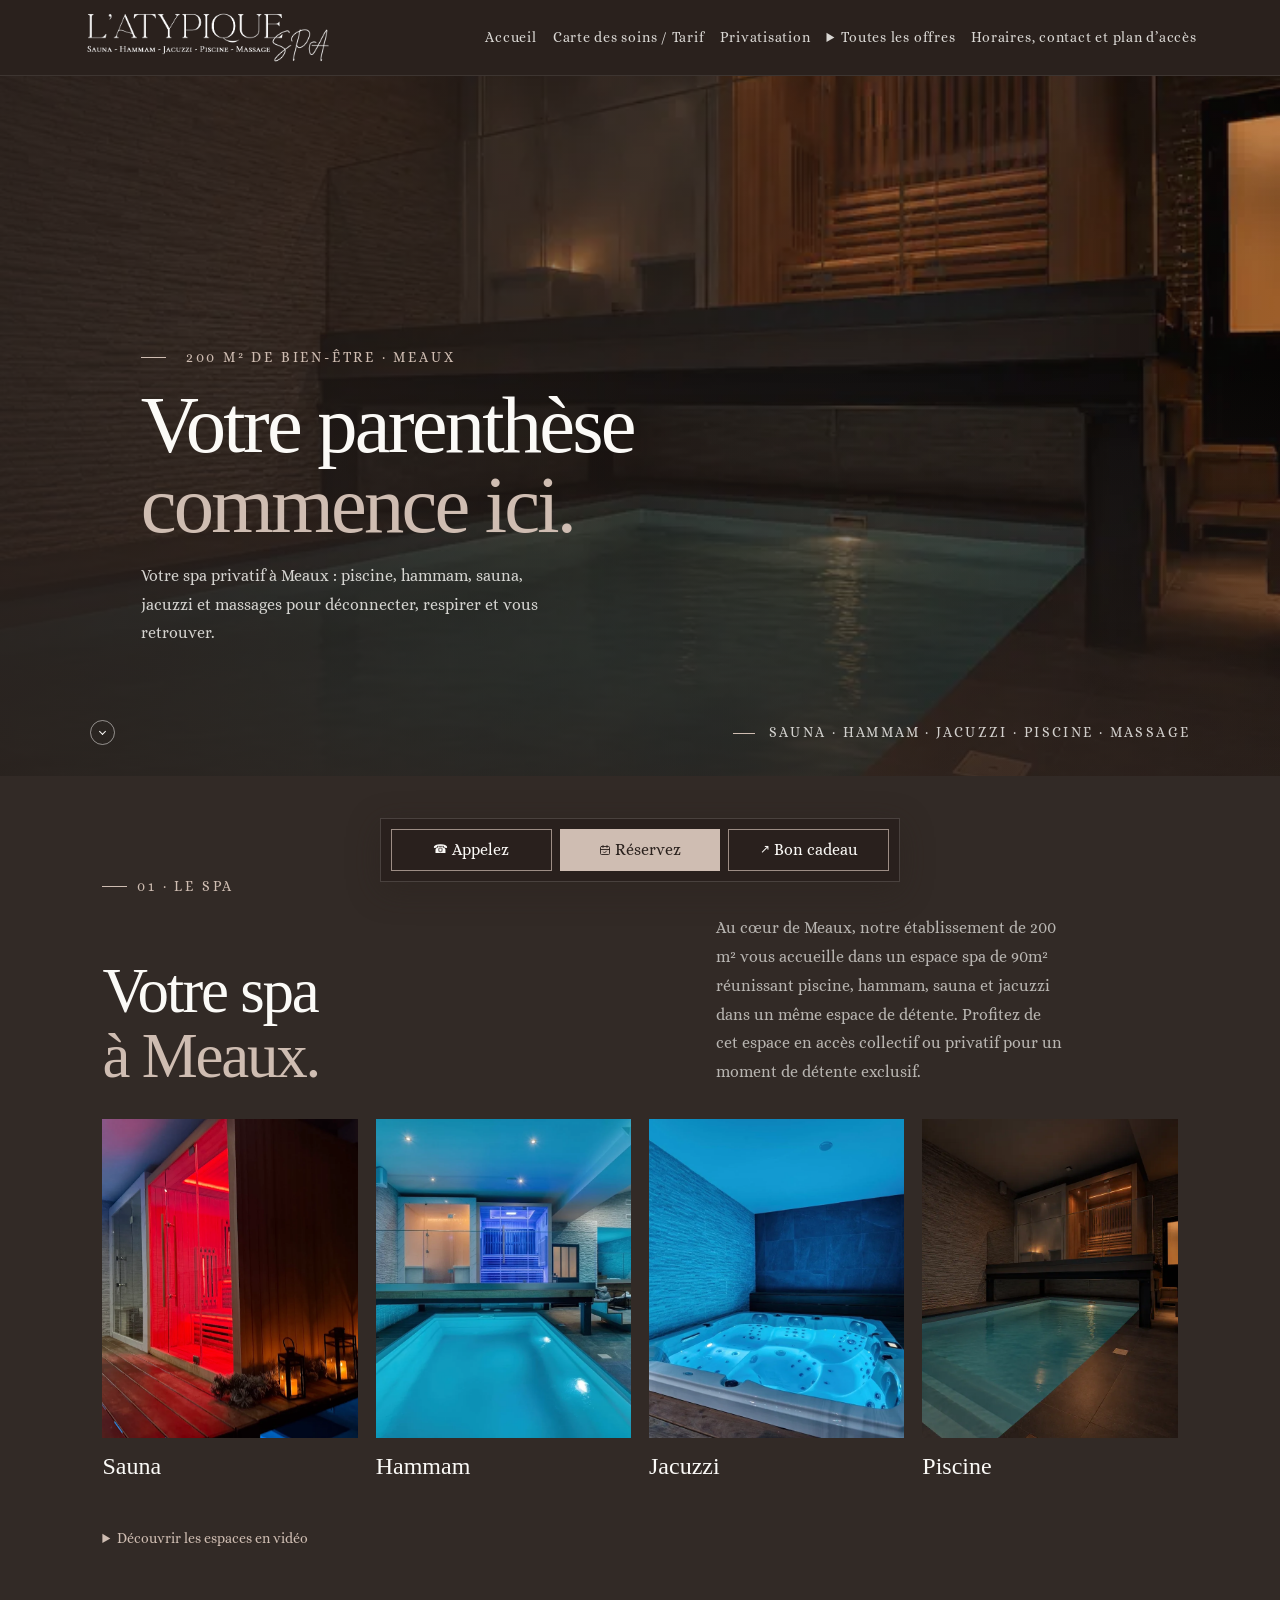
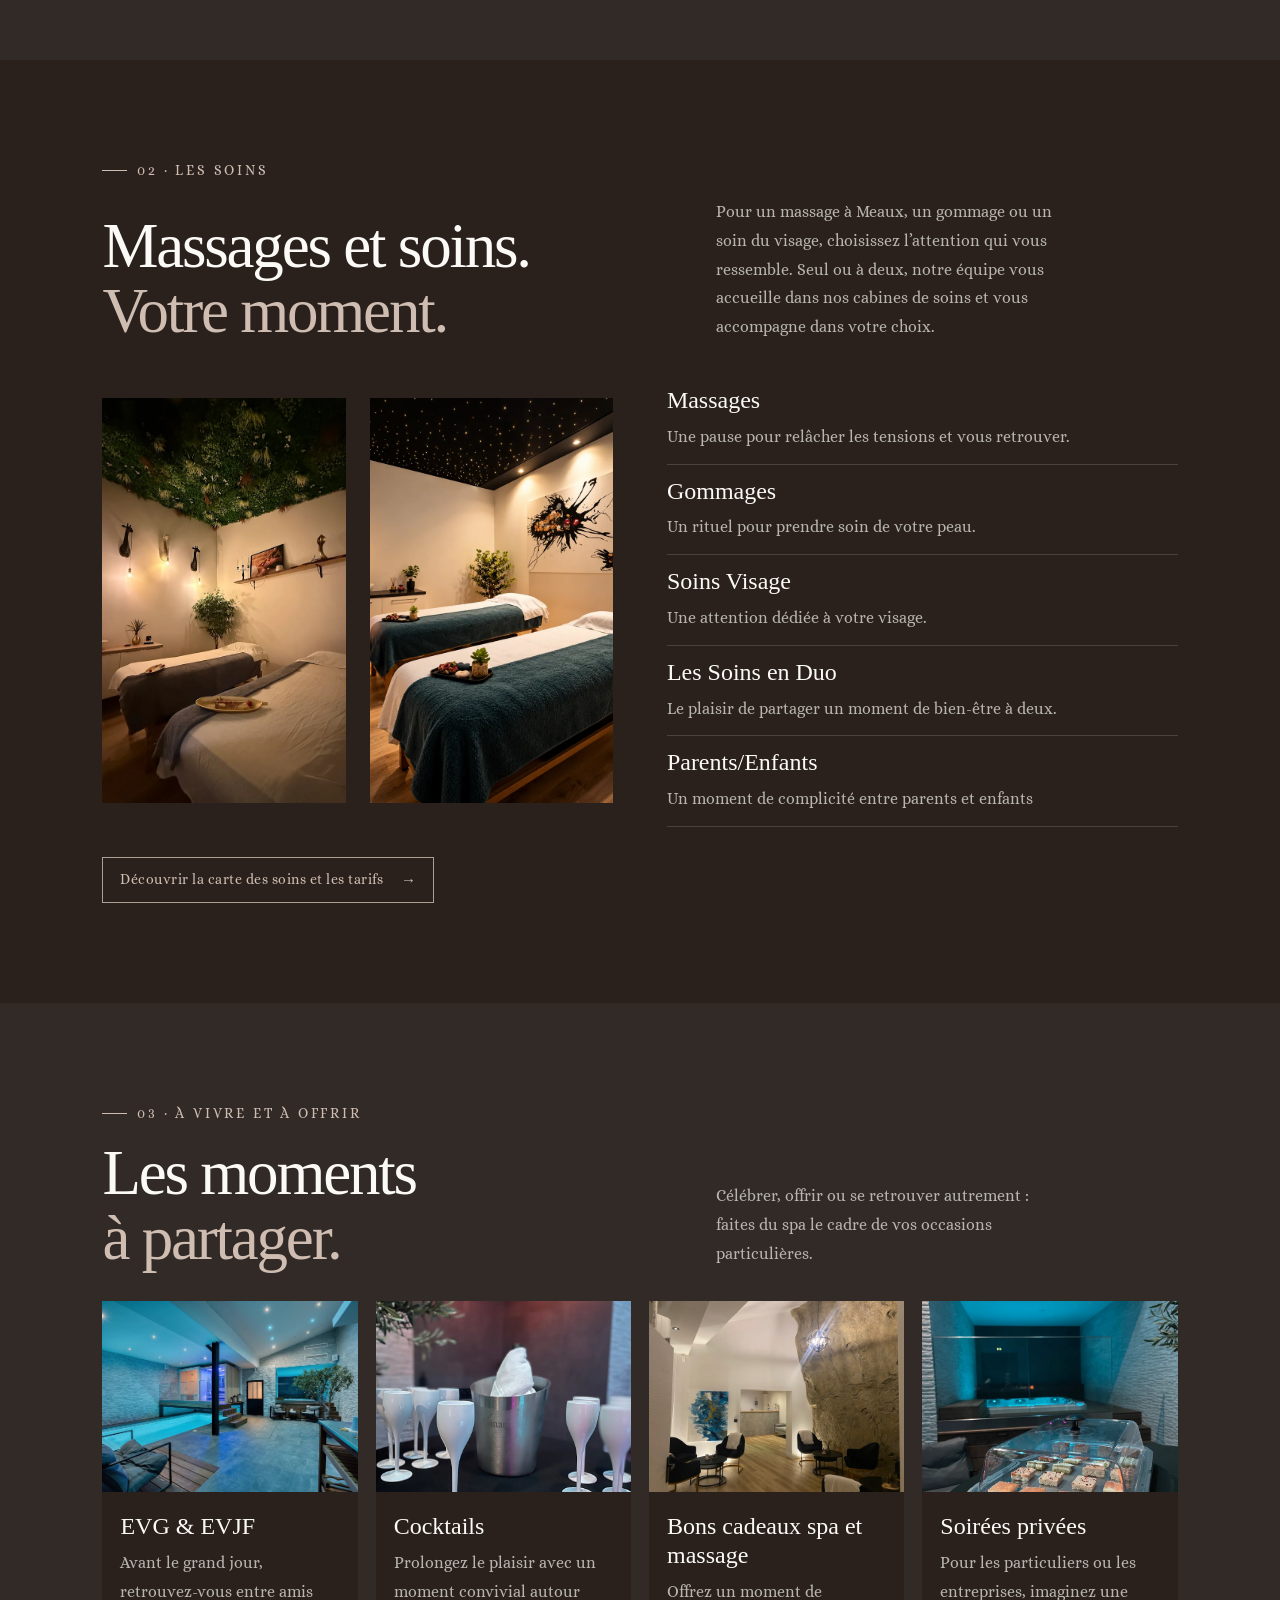
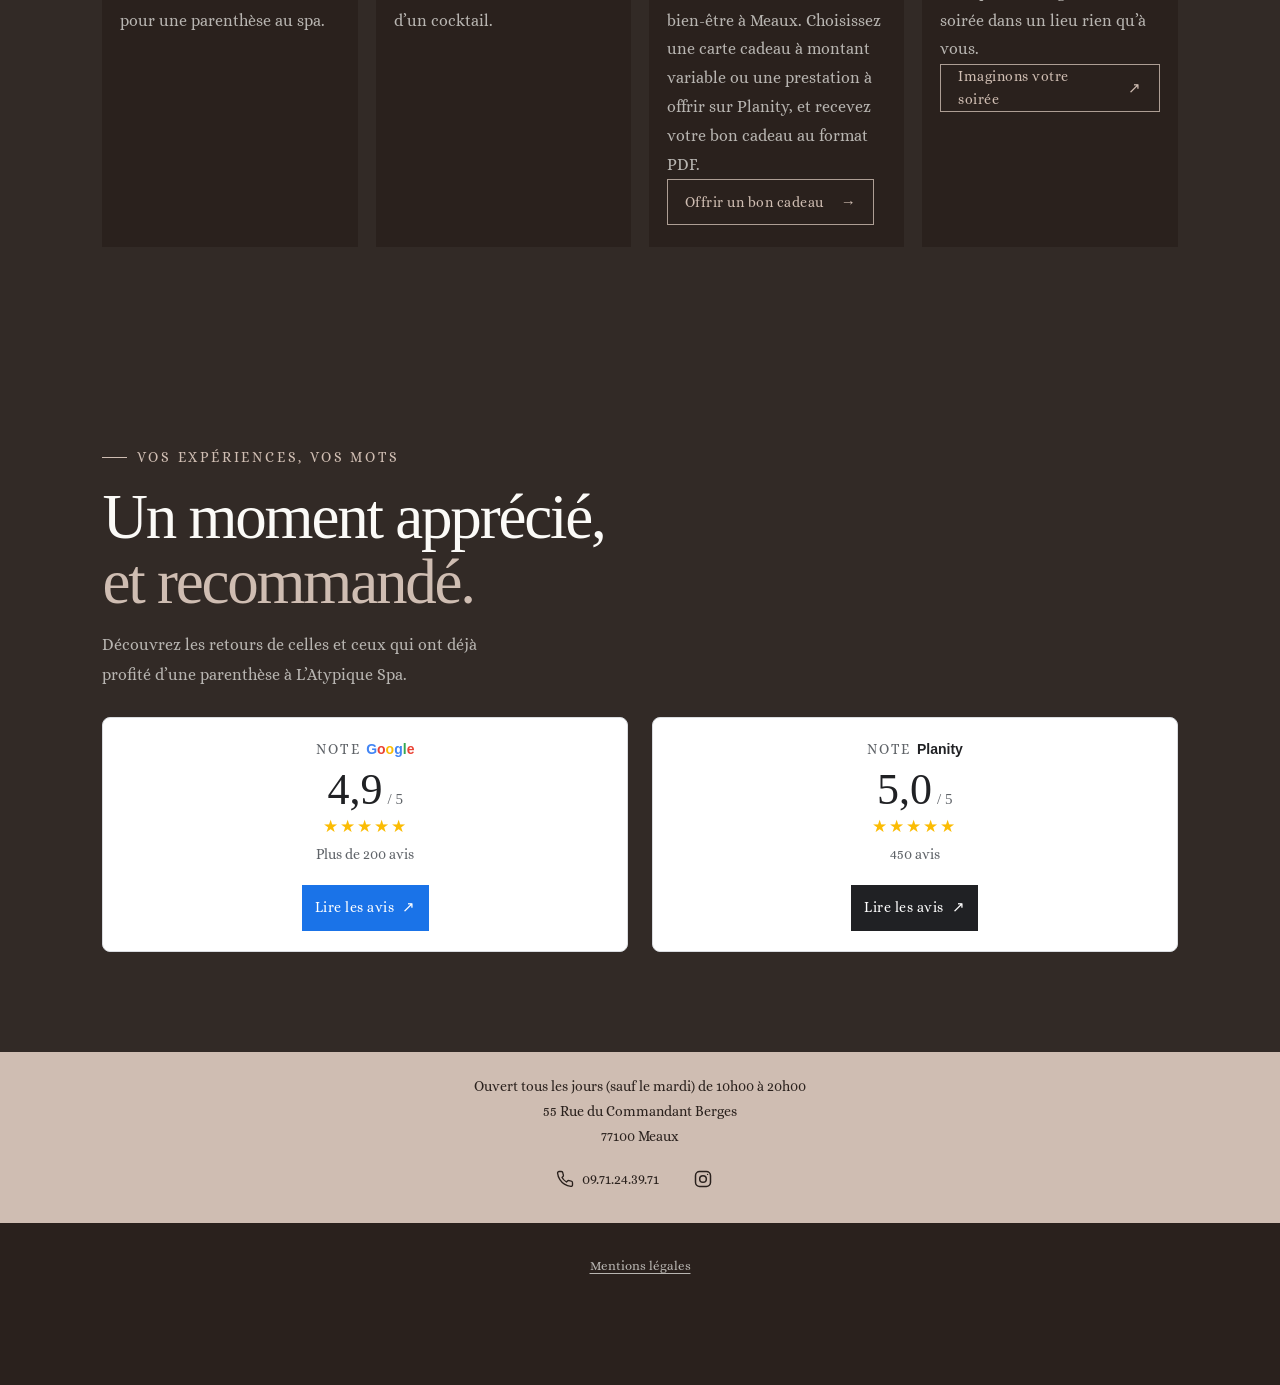
==== commit 4da3a394: "Mettre a jour les avis, les menus et les informations du spa Co-authored-by: Copilot <223556219+Copi" ====
--- a/docs/index.html
+++ b/docs/index.html
@@ -51,7 +51,7 @@
   <link rel="apple-touch-icon" sizes="180x180" href="assets/favicon/apple-touch-icon.png">
   <meta name="apple-mobile-web-app-title" content="L’Atypique Spa">
   <link rel="manifest" href="assets/favicon/site.webmanifest">
-  <link rel="stylesheet" href="proposition-3.css?v=20261020-1">
+  <link rel="stylesheet" href="proposition-3.css?v=20261023-1">
 </head>
 <body>
   <a class="skip-link" href="#contenu">Aller au contenu</a>
@@ -73,6 +73,7 @@
           <li><a href="carte-tarifs.html#gommage">Nos Gommages</a></li>
           <li><a href="carte-tarifs.html#visage">Soins Visage</a></li>
           <li><a href="carte-tarifs.html#duo">Les Soins en Duo</a></li>
+          <li><a href="carte-tarifs.html#parent-enfant">Prestations parent/enfant</a></li>
           <li><a href="carte-tarifs.html#privatif">Le Spa Privatif</a></li>
           <li><a href="carte-tarifs.html#formules">Les Formules</a></li>
           <li><a href="carte-tarifs.html#evc">Offres Groupes</a></li>
@@ -201,15 +202,27 @@
         <h2 id="reviews-title">Un moment apprécié,<br><em>et recommandé.</em></h2>
         <p>Découvrez les retours de celles et ceux qui ont déjà profité d’une parenthèse à L’Atypique Spa.</p>
       </div>
-      <div class="reviews-card" aria-label="Note Google : 4,9 sur 5, basée sur plus de 200 avis">
-        <span class="reviews-label">Note <span class="google-name" aria-label="Google"><span aria-hidden="true">G</span><span aria-hidden="true">o</span><span aria-hidden="true">o</span><span aria-hidden="true">g</span><span aria-hidden="true">l</span><span aria-hidden="true">e</span></span></span>
-        <div class="reviews-score">
-          <strong>4,9</strong>
-          <span>/ 5</span>
-        </div>
-        <div class="reviews-stars" aria-hidden="true">★★★★★</div>
-        <p>Plus de 200 avis sur Google</p>
-        <a class="button button-outline" href="https://www.google.com/maps/search/?api=1&amp;query=L%27Atypique%20Spa%2C%2055%20rue%20du%20Commandant%20Berges%2C%2077100%20Meaux" target="_blank" rel="noopener noreferrer">Lire les avis Google <span aria-hidden="true">↗</span></a>
+      <div class="reviews-platforms">
+        <div class="reviews-card" aria-label="Note Google : 4,9 sur 5, basée sur plus de 200 avis">
+          <span class="reviews-label">Note <span class="google-name" aria-label="Google"><span aria-hidden="true">G</span><span aria-hidden="true">o</span><span aria-hidden="true">o</span><span aria-hidden="true">g</span><span aria-hidden="true">l</span><span aria-hidden="true">e</span></span></span>
+          <div class="reviews-score">
+            <strong>4,9</strong>
+            <span>/ 5</span>
+          </div>
+          <div class="reviews-stars" aria-hidden="true">★★★★★</div>
+          <p>Plus de 200 avis</p>
+          <a class="button button-outline" href="https://www.google.com/maps/search/?api=1&amp;query=L%27Atypique%20Spa%2C%2055%20rue%20du%20Commandant%20Berges%2C%2077100%20Meaux" target="_blank" rel="noopener noreferrer" aria-label="Lire les avis Google">Lire les avis <span aria-hidden="true">↗</span></a>
+        </div>
+        <div class="reviews-card reviews-card-planity" aria-label="Note Planity : 5 sur 5, basée sur 450 avis">
+          <span class="reviews-label">Note <span class="planity-name">Planity</span></span>
+          <div class="reviews-score">
+            <strong>5,0</strong>
+            <span>/ 5</span>
+          </div>
+          <div class="reviews-stars" aria-hidden="true">★★★★★</div>
+          <p>450 avis</p>
+          <a class="button button-outline" href="https://www.planity.com/latypique-spa-77100-meaux-qjz" target="_blank" rel="noopener noreferrer" aria-label="Lire les avis Planity">Lire les avis <span aria-hidden="true">↗</span></a>
+        </div>
       </div>
     </section>
     <div class="hours-banner">
@@ -242,7 +255,7 @@
       </svg>
       Réservez
     </a>
-    <a href="privatisation.html"><span aria-hidden="true">↗</span> Privatiser</a>
+    <a href="reservation.html?module=bons-cadeaux#reservation"><span aria-hidden="true">↗</span> Bon cadeau</a>
   </div>
   <script>
     const tour = document.querySelector(".home-tour");
--- a/docs/proposition-3.css
+++ b/docs/proposition-3.css
@@ -821,9 +821,9 @@
 
 .reviews {
   display: grid;
-  grid-template-columns: 1.1fr .75fr;
+  grid-template-columns: 1fr;
   align-items: center;
-  gap: 9%;
+  gap: 28px;
   background: var(--surface);
 }
 
@@ -849,13 +849,20 @@
   line-height: 1.85;
 }
 
+.reviews-platforms {
+  display: grid;
+  grid-template-columns: repeat(2, minmax(0, 1fr));
+  gap: clamp(12px, 3vw, 24px);
+}
+
 .reviews-card {
   display: flex;
-  min-height: 245px;
+  min-width: 0;
+  min-height: 210px;
   flex-direction: column;
   align-items: center;
   justify-content: center;
-  padding: 28px;
+  padding: 20px;
   color: #202124;
   background: #fff;
   text-align: center;
@@ -870,11 +877,16 @@
   text-transform: uppercase;
 }
 
-.google-name {
+.google-name,
+.planity-name {
   font-family: Arial, sans-serif;
   font-weight: 600;
   letter-spacing: 0;
   text-transform: none;
+}
+
+.planity-name {
+  color: #202124;
 }
 
 .google-name > span:nth-child(1),
@@ -905,7 +917,7 @@
 
 .reviews-score strong {
   color: #202124;
-  font-size: 55px;
+  font-size: 44px;
   font-weight: 400;
   line-height: 1;
 }
@@ -930,9 +942,22 @@
 }
 
 .reviews-card .button {
+  max-width: 100%;
+  gap: 8px;
+  padding: 8px 12px;
+  font-size: 14px;
   color: #fff;
   background: #1a73e8;
   border-color: #1a73e8;
+}
+
+.reviews-platforms .reviews-card > p {
+  font-size: 14px;
+}
+
+.reviews-card-planity .button {
+  background: #202124;
+  border-color: #202124;
 }
 
 .reviews-card .button:hover,
@@ -940,6 +965,12 @@
   color: #fff;
   background: #185abc;
   border-color: #185abc;
+}
+
+.reviews-card-planity .button:hover,
+.reviews-card-planity .button:focus-visible {
+  background: #3c4043;
+  border-color: #3c4043;
 }
 
 .hours-banner {
@@ -1646,8 +1677,19 @@
   }
 
   .reviews-card {
-    min-height: 220px;
-    padding: 24px 18px;
+    min-height: 210px;
+    padding: 18px 10px;
+  }
+
+  .reviews-card .reviews-label {
+    font-size: 12px;
+    letter-spacing: .08em;
+  }
+
+  .reviews-card .button {
+    gap: 5px;
+    padding: 8px;
+    font-size: 13px;
   }
 
   .hours-banner {
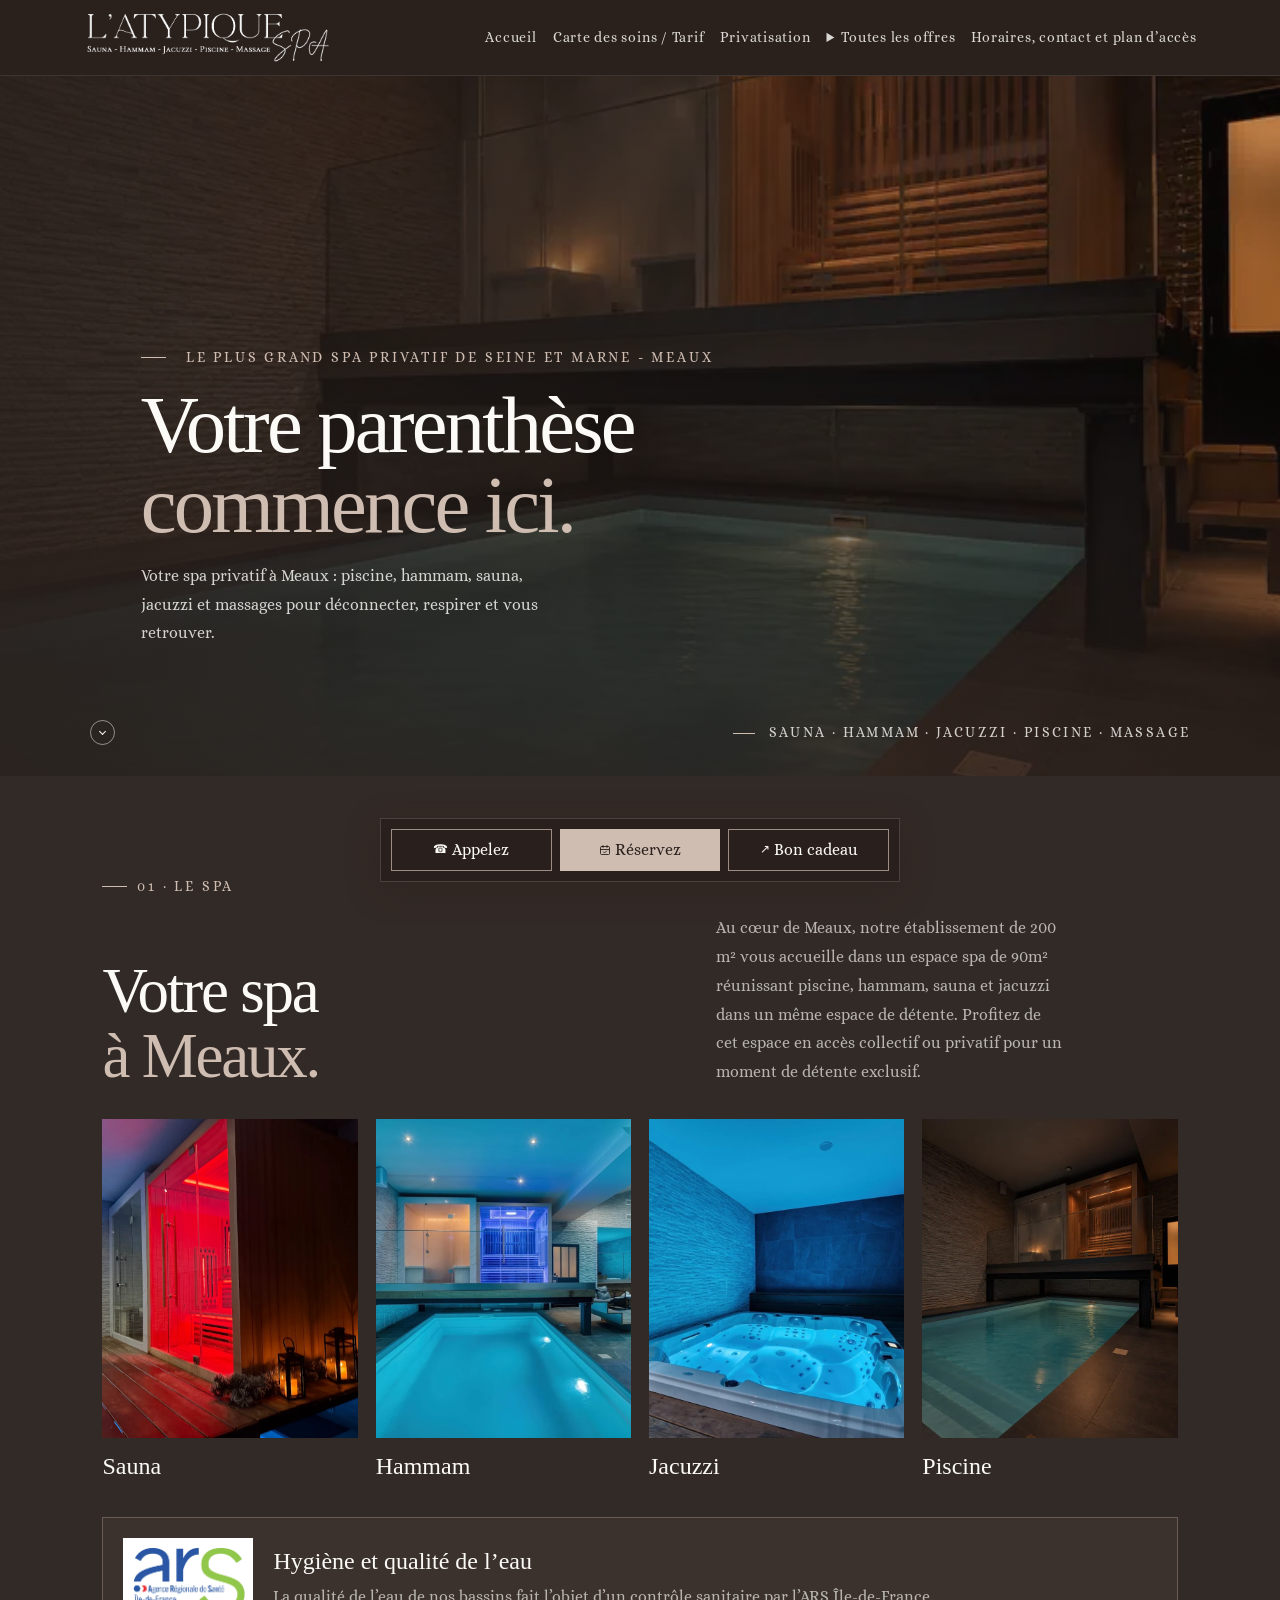
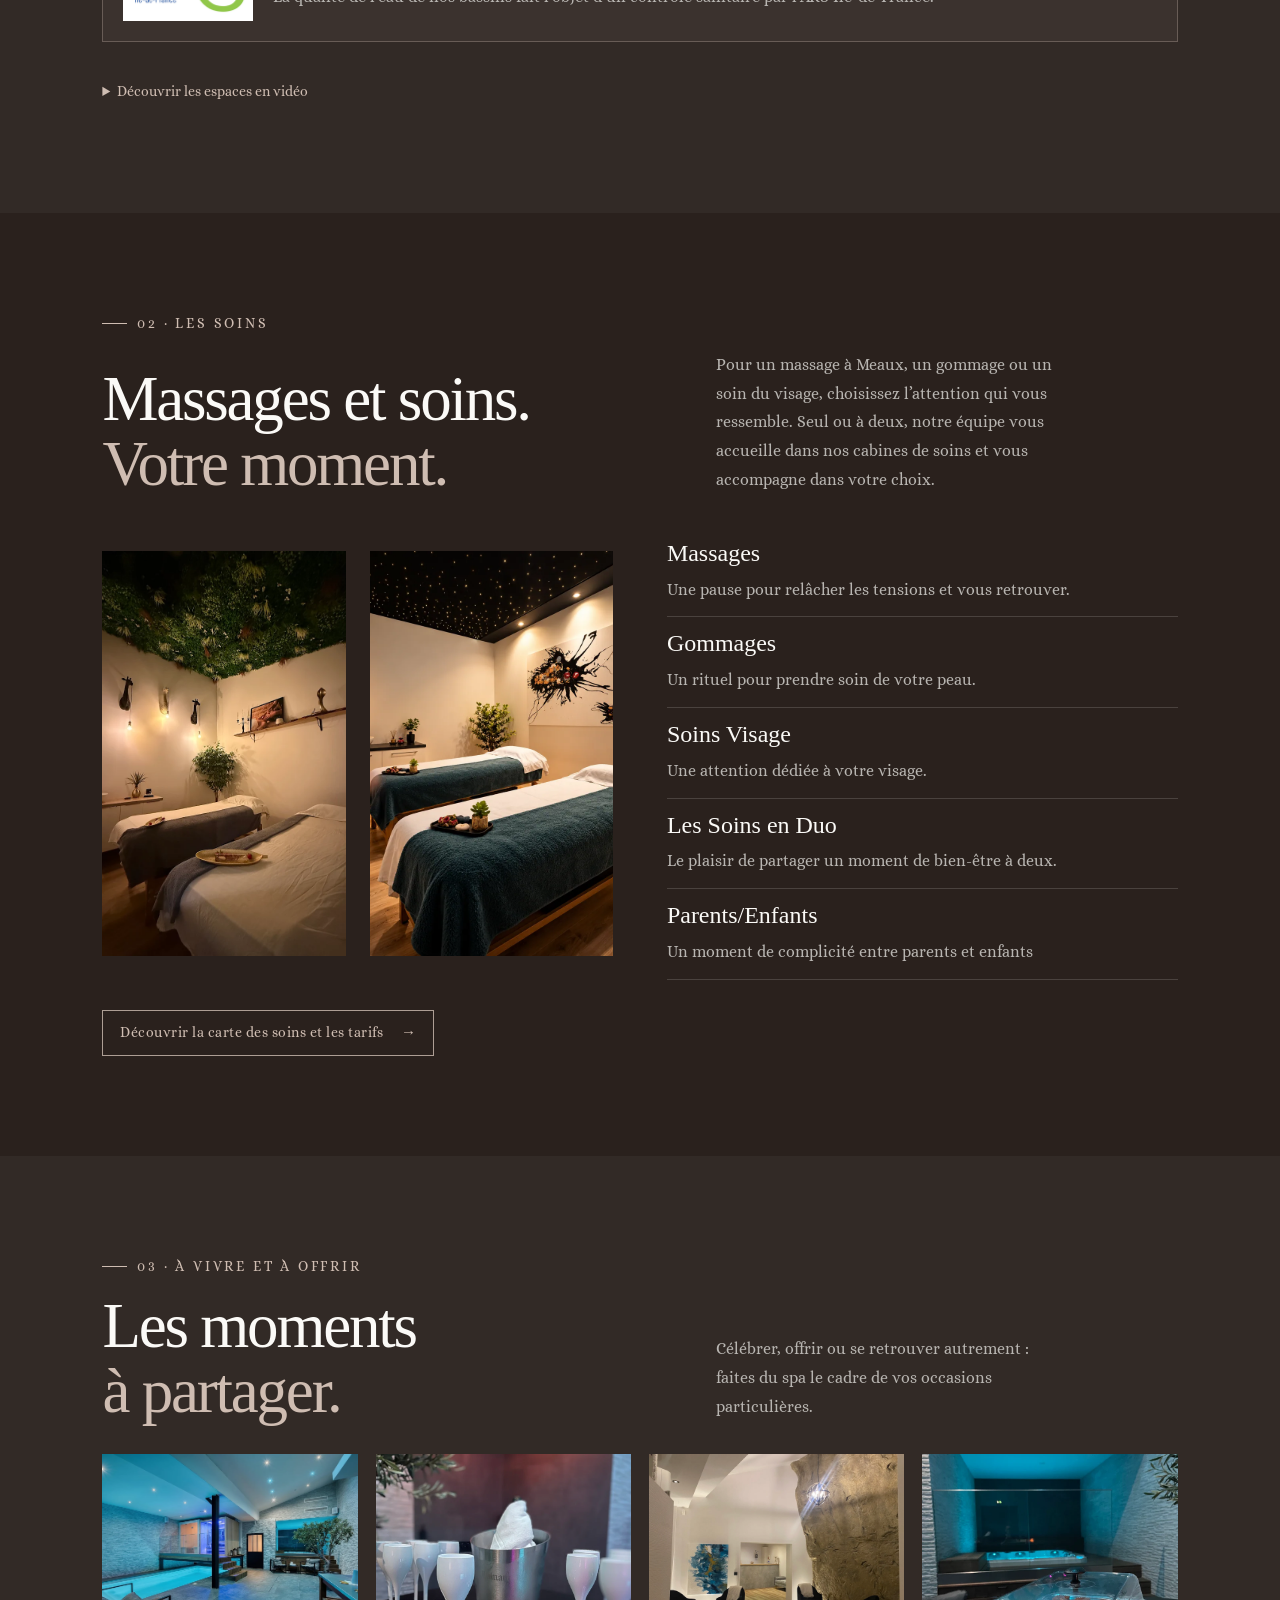
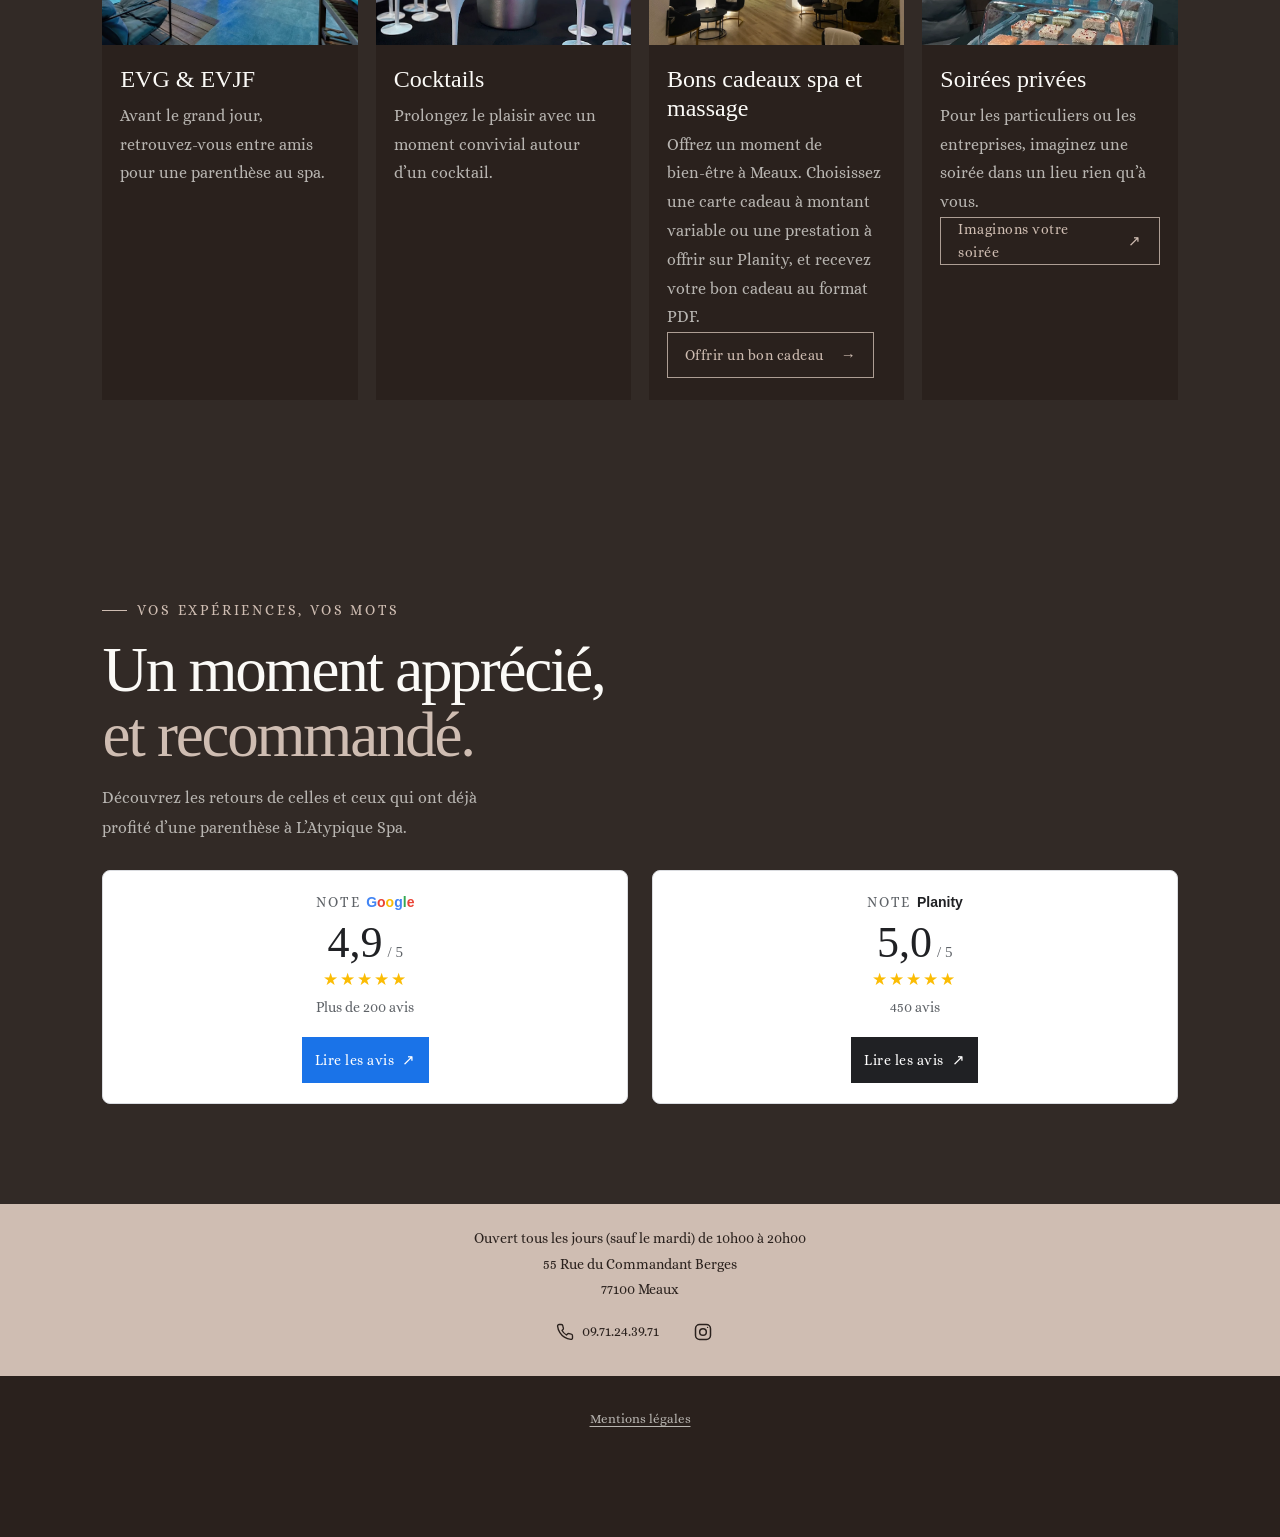
==== commit 7cd76efb: "Ajouter les fiches repliables et actualiser les informations du spa Co-authored-by: Copilot <2235562" ====
--- a/docs/index.html
+++ b/docs/index.html
@@ -51,7 +51,7 @@
   <link rel="apple-touch-icon" sizes="180x180" href="assets/favicon/apple-touch-icon.png">
   <meta name="apple-mobile-web-app-title" content="L’Atypique Spa">
   <link rel="manifest" href="assets/favicon/site.webmanifest">
-  <link rel="stylesheet" href="proposition-3.css?v=20261023-1">
+  <link rel="stylesheet" href="proposition-3.css?v=20261023-3">
 </head>
 <body>
   <a class="skip-link" href="#contenu">Aller au contenu</a>
@@ -91,7 +91,7 @@
       </video>
       <div class="hero-shade"></div>
       <div class="hero-copy">
-        <p class="eyebrow"><span></span> 200 m² de bien-être · Meaux</p>
+        <p class="eyebrow"><span></span> Le plus grand spa privatif de Seine et Marne - Meaux</p>
         <h1 id="hero-title">Votre parenthèse<br><em>commence ici.</em></h1>
         <p>Votre spa privatif à Meaux : piscine, hammam, sauna, jacuzzi et massages pour déconnecter, respirer et vous retrouver.</p>
       </div>
@@ -131,6 +131,13 @@
           <figcaption>Piscine</figcaption>
         </figure>
       </div>
+      <aside class="water-quality" aria-labelledby="water-quality-title">
+        <img src="assets/images/logo_ars_idf.webp" alt="Agence régionale de santé Île-de-France" width="1842" height="1080" loading="lazy">
+        <div>
+          <h3 id="water-quality-title">Hygiène et qualité de l’eau</h3>
+          <p>La qualité de l’eau de nos bassins fait l’objet d’un contrôle sanitaire par l’ARS Île-de-France.</p>
+        </div>
+      </aside>
       <details class="home-tour">
         <summary>Découvrir les espaces en vidéo</summary>
         <video class="film-video" controls loop playsinline preload="none" poster="assets/images/piscine.webp" aria-label="Visite vidéo de l’Atypique Spa">
--- a/docs/proposition-3.css
+++ b/docs/proposition-3.css
@@ -1962,6 +1962,39 @@
   line-height: 1.8;
 }
 
+.water-quality {
+  display: flex;
+  flex-wrap: wrap;
+  align-items: center;
+  gap: 20px;
+  margin-top: 28px;
+  padding: 20px;
+  background: var(--surface-raised);
+  border: 1px solid color-mix(in srgb, var(--color-accent) 30%, transparent);
+}
+
+.water-quality > img {
+  width: 130px;
+  height: auto;
+  padding: 8px;
+  background: #fff;
+}
+
+.water-quality > div {
+  flex: 1 1 220px;
+}
+
+.home-section .water-quality h3 {
+  margin-top: 0;
+}
+
+.water-quality p {
+  margin-bottom: 0;
+  color: var(--muted);
+  font-size: 16px;
+  line-height: 1.8;
+}
+
 .home-tour {
   margin-top: 28px;
 }
@@ -2169,6 +2202,60 @@
   padding: 24px;
   background: var(--night);
   border: 1px solid color-mix(in srgb, var(--color-accent) 30%, transparent);
+}
+
+.rates-content details.rate-card {
+  display: block;
+  align-self: start;
+  padding: 0;
+}
+
+.rates-content .rate-card > summary {
+  display: flex;
+  align-items: center;
+  justify-content: space-between;
+  gap: 16px;
+  padding: 24px;
+  cursor: pointer;
+  list-style: none;
+}
+
+.rates-content .rate-card > summary::-webkit-details-marker {
+  display: none;
+}
+
+.rates-content .rate-card > summary::after {
+  content: "+";
+  flex-shrink: 0;
+  color: var(--color-accent);
+  font-size: 24px;
+}
+
+.rates-content .rate-card[open] > summary::after {
+  content: "-";
+}
+
+.rates-content .rate-card > summary h3 {
+  margin: 0;
+}
+
+.rates-content .rate-card > summary:hover,
+.rates-content .rate-card > summary:focus-visible {
+  background: var(--surface-raised);
+}
+
+.rates-content .rate-card > summary:focus-visible {
+  outline: 2px solid var(--color-accent);
+  outline-offset: -2px;
+}
+
+.rates-content details.rate-card > :not(summary) {
+  margin-right: 24px;
+  margin-left: 24px;
+}
+
+.rates-content details.rate-card > :last-child {
+  margin-bottom: 24px;
 }
 
 .rate-prices {
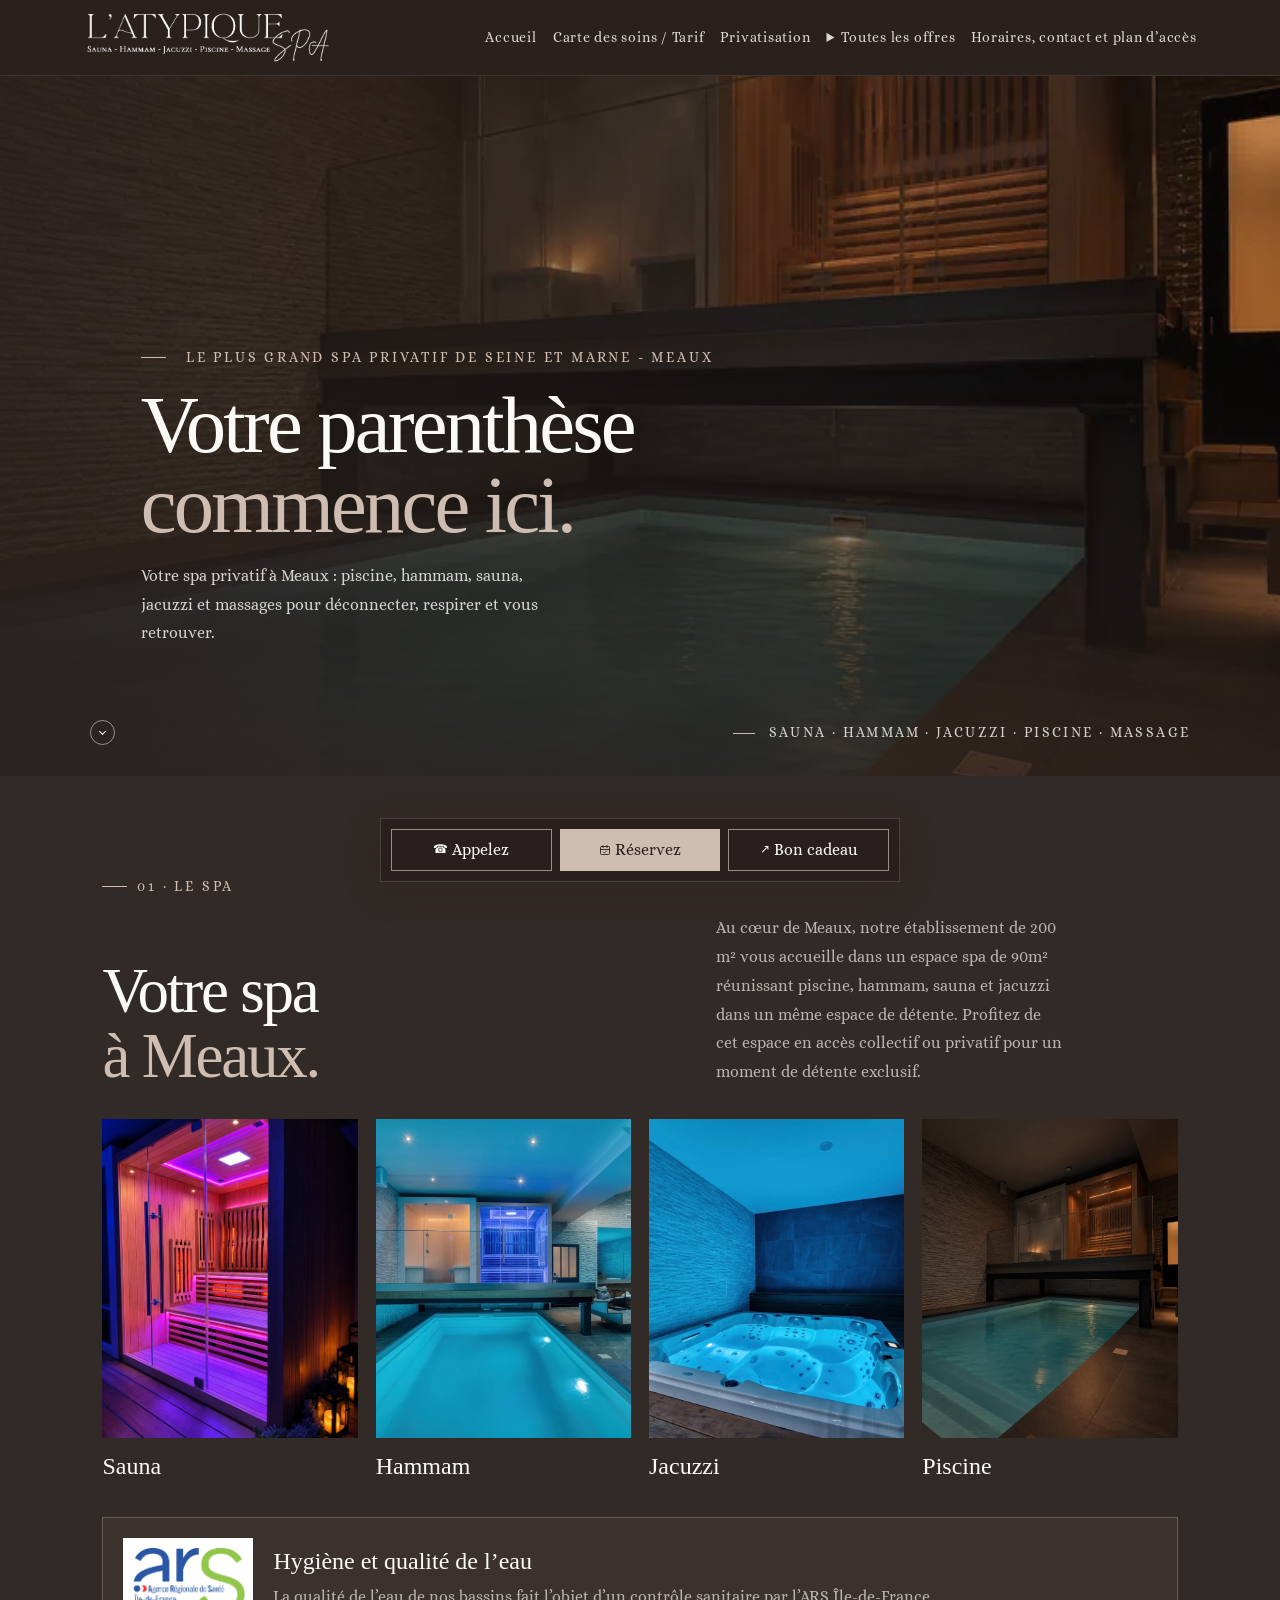
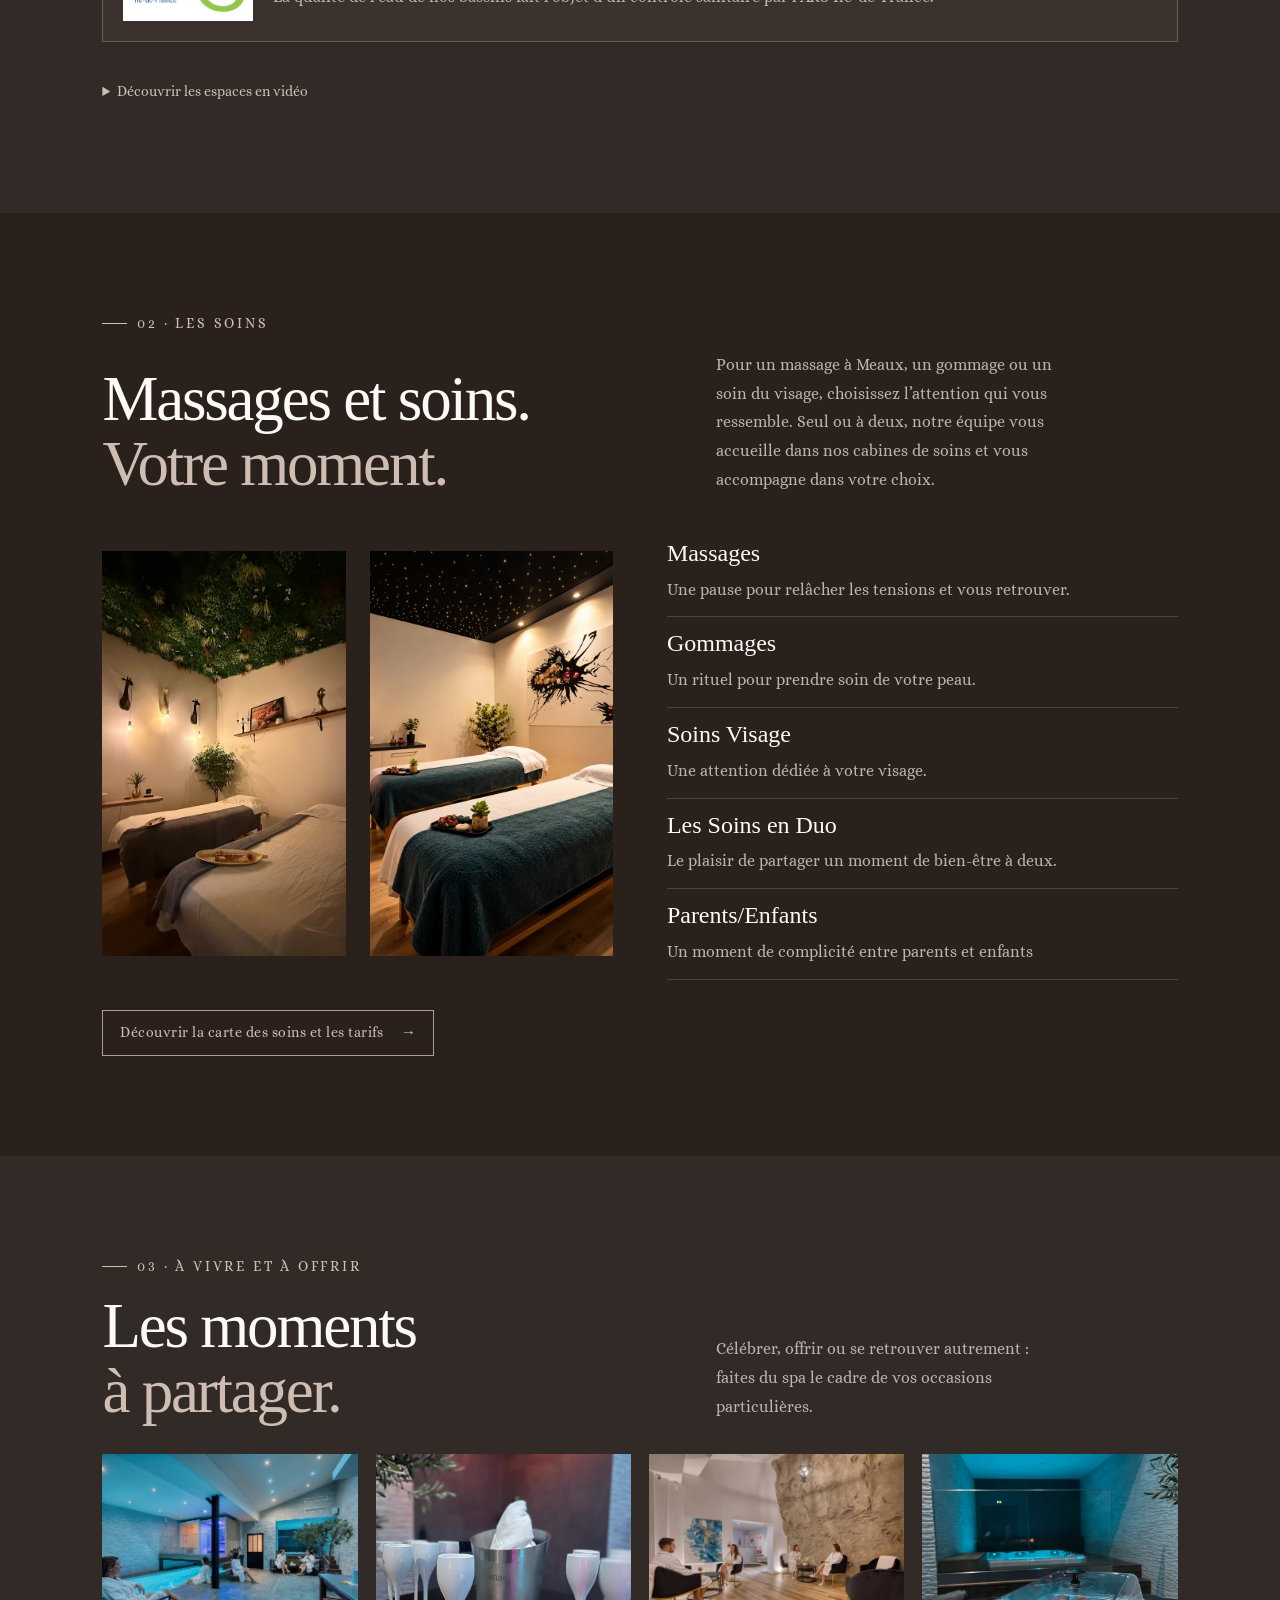
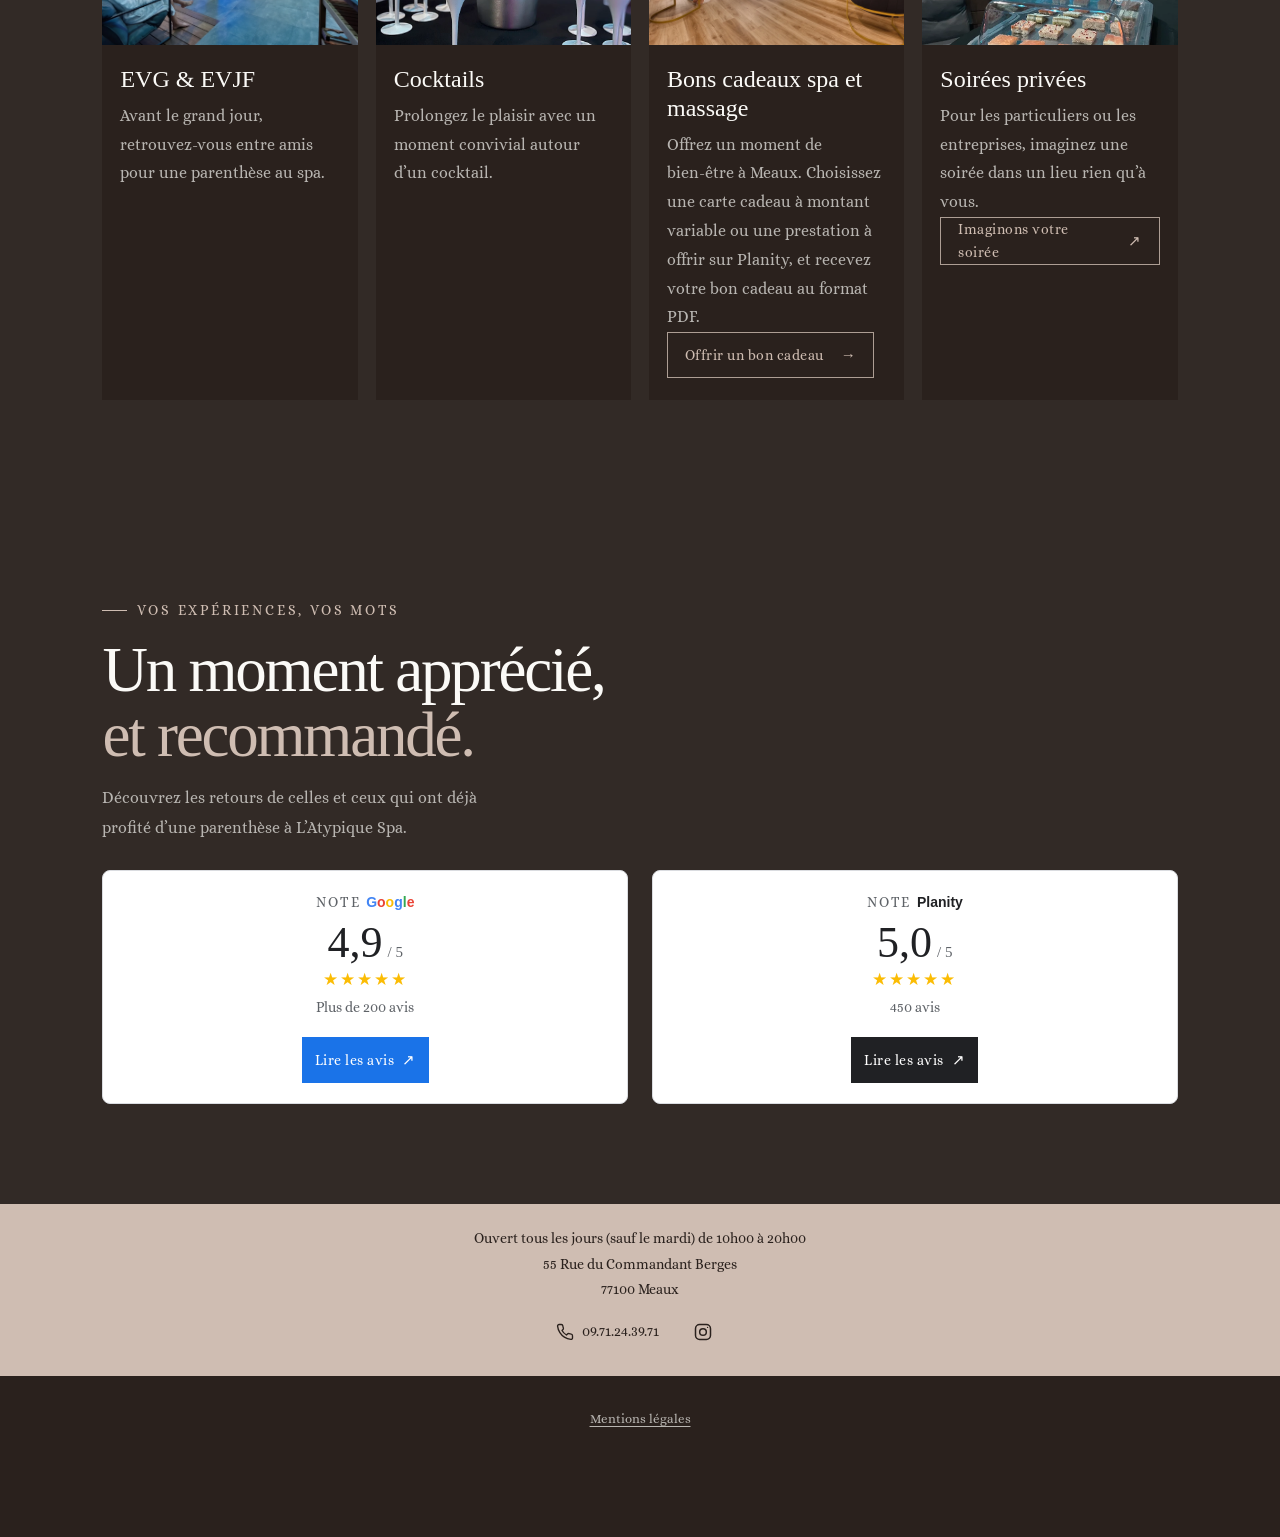
==== commit fd639585: "Update homepage gallery images Co-authored-by: Copilot <223556219+Copilot@users.noreply.github.com>" ====
--- a/docs/index.html
+++ b/docs/index.html
@@ -115,7 +115,7 @@
       </div>
       <div class="home-gallery" id="espace">
         <figure>
-          <img src="assets/images/sauna-eclairage-rouge.webp" alt="Le sauna et son éclairage chaleureux" loading="lazy">
+          <img src="assets/images/sauna-2.webp" alt="Le sauna et son éclairage chaleureux" loading="lazy">
           <figcaption>Sauna</figcaption>
         </figure>
         <figure>
@@ -177,7 +177,7 @@
       </div>
       <div class="home-moments-grid">
         <article>
-          <img src="assets/images/spa-vue-ensemble.webp" alt="L’espace spa pour se retrouver en groupe" loading="lazy">
+          <img src="assets/images/EVJF-1.webp" alt="L’espace spa pour se retrouver en groupe" loading="lazy">
           <div><h3>EVG & EVJF</h3><p>Avant le grand jour, retrouvez-vous entre amis pour une parenthèse au spa.</p></div>
         </article>
         <article>
@@ -185,7 +185,7 @@
           <div><h3>Cocktails</h3><p>Prolongez le plaisir avec un moment convivial autour d’un cocktail.</p></div>
         </article>
         <article>
-          <img src="assets/images/accueil-salon-mur-pierre.webp" alt="Le salon d’accueil de L’Atypique Spa" loading="lazy">
+          <img src="assets/images/Gemini_Generated_Image_ku5u34ku5u34ku5u.webp" alt="Le salon d’accueil de L’Atypique Spa" loading="lazy">
           <div>
             <h3>Bons cadeaux spa et massage</h3>
             <p>Offrez un moment de bien-être à Meaux. Choisissez une carte cadeau à montant variable ou une prestation à offrir sur Planity, et recevez votre bon cadeau au format PDF.</p>
